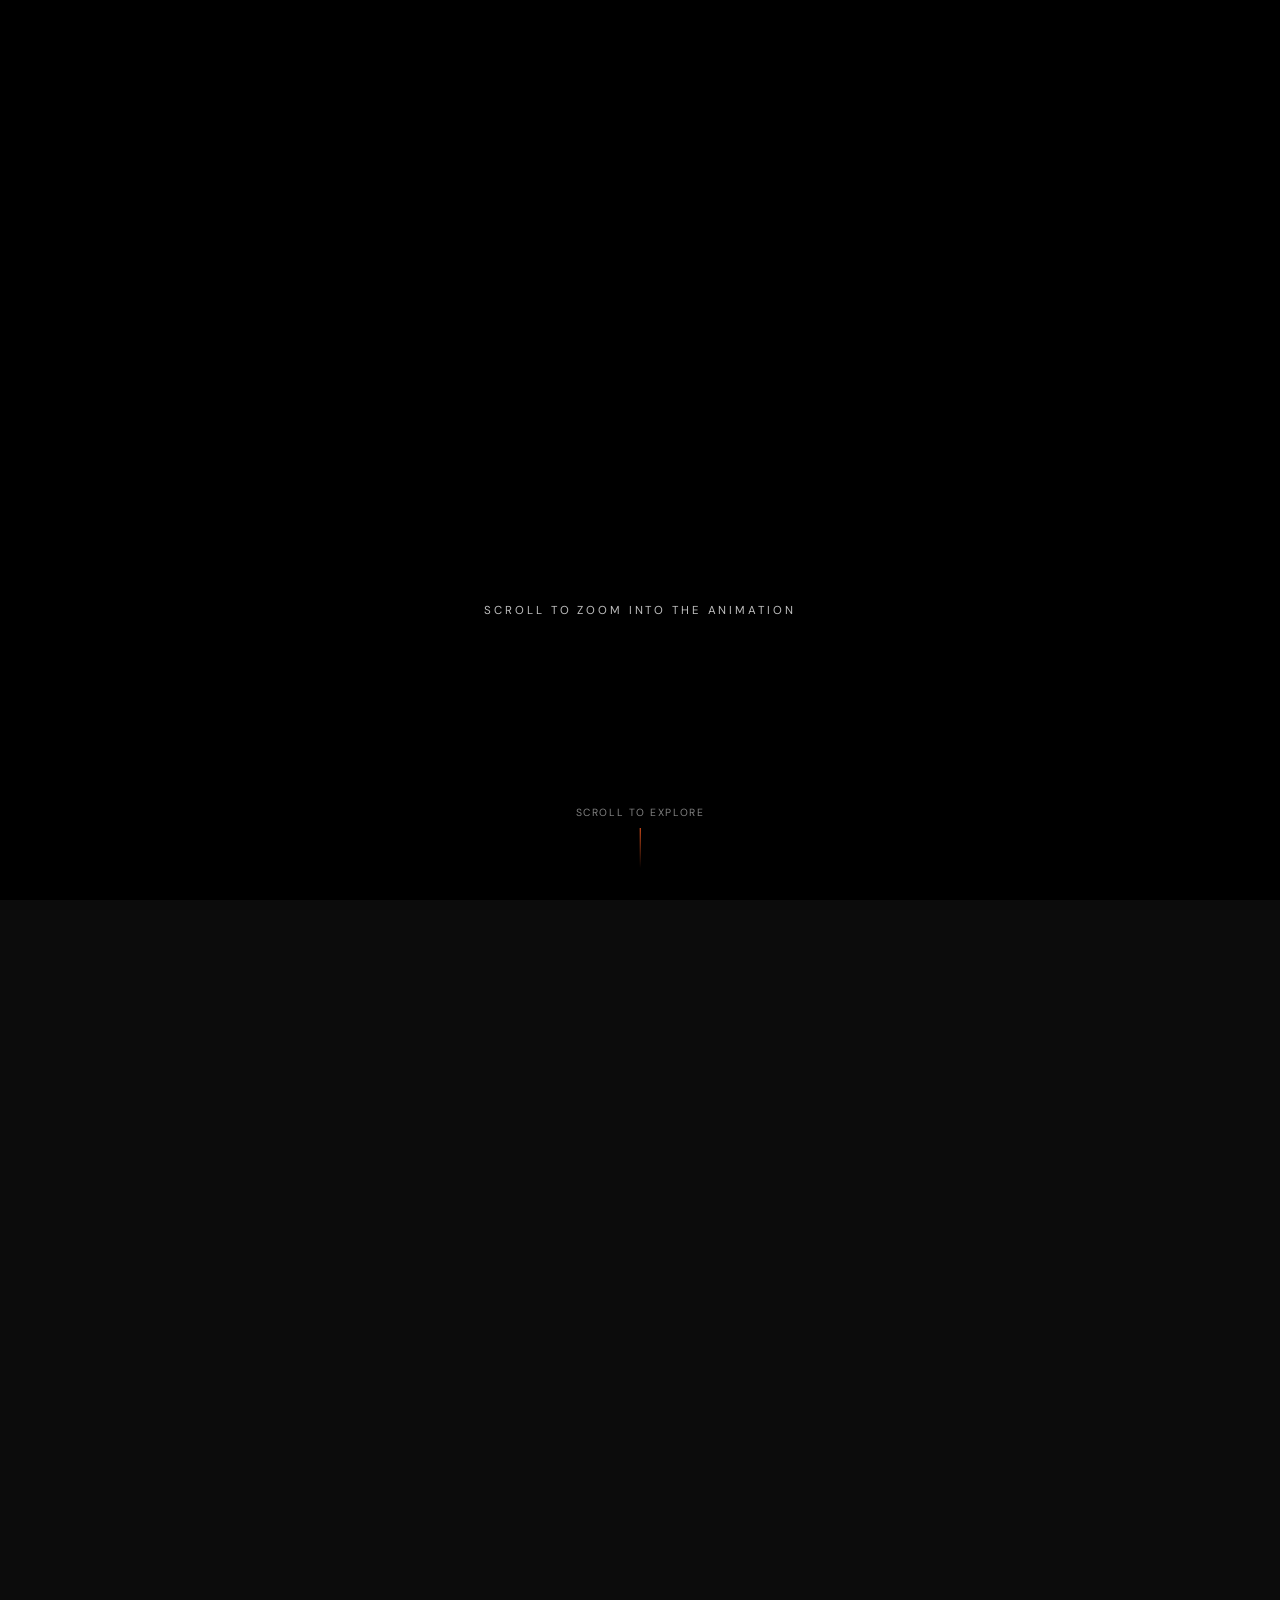
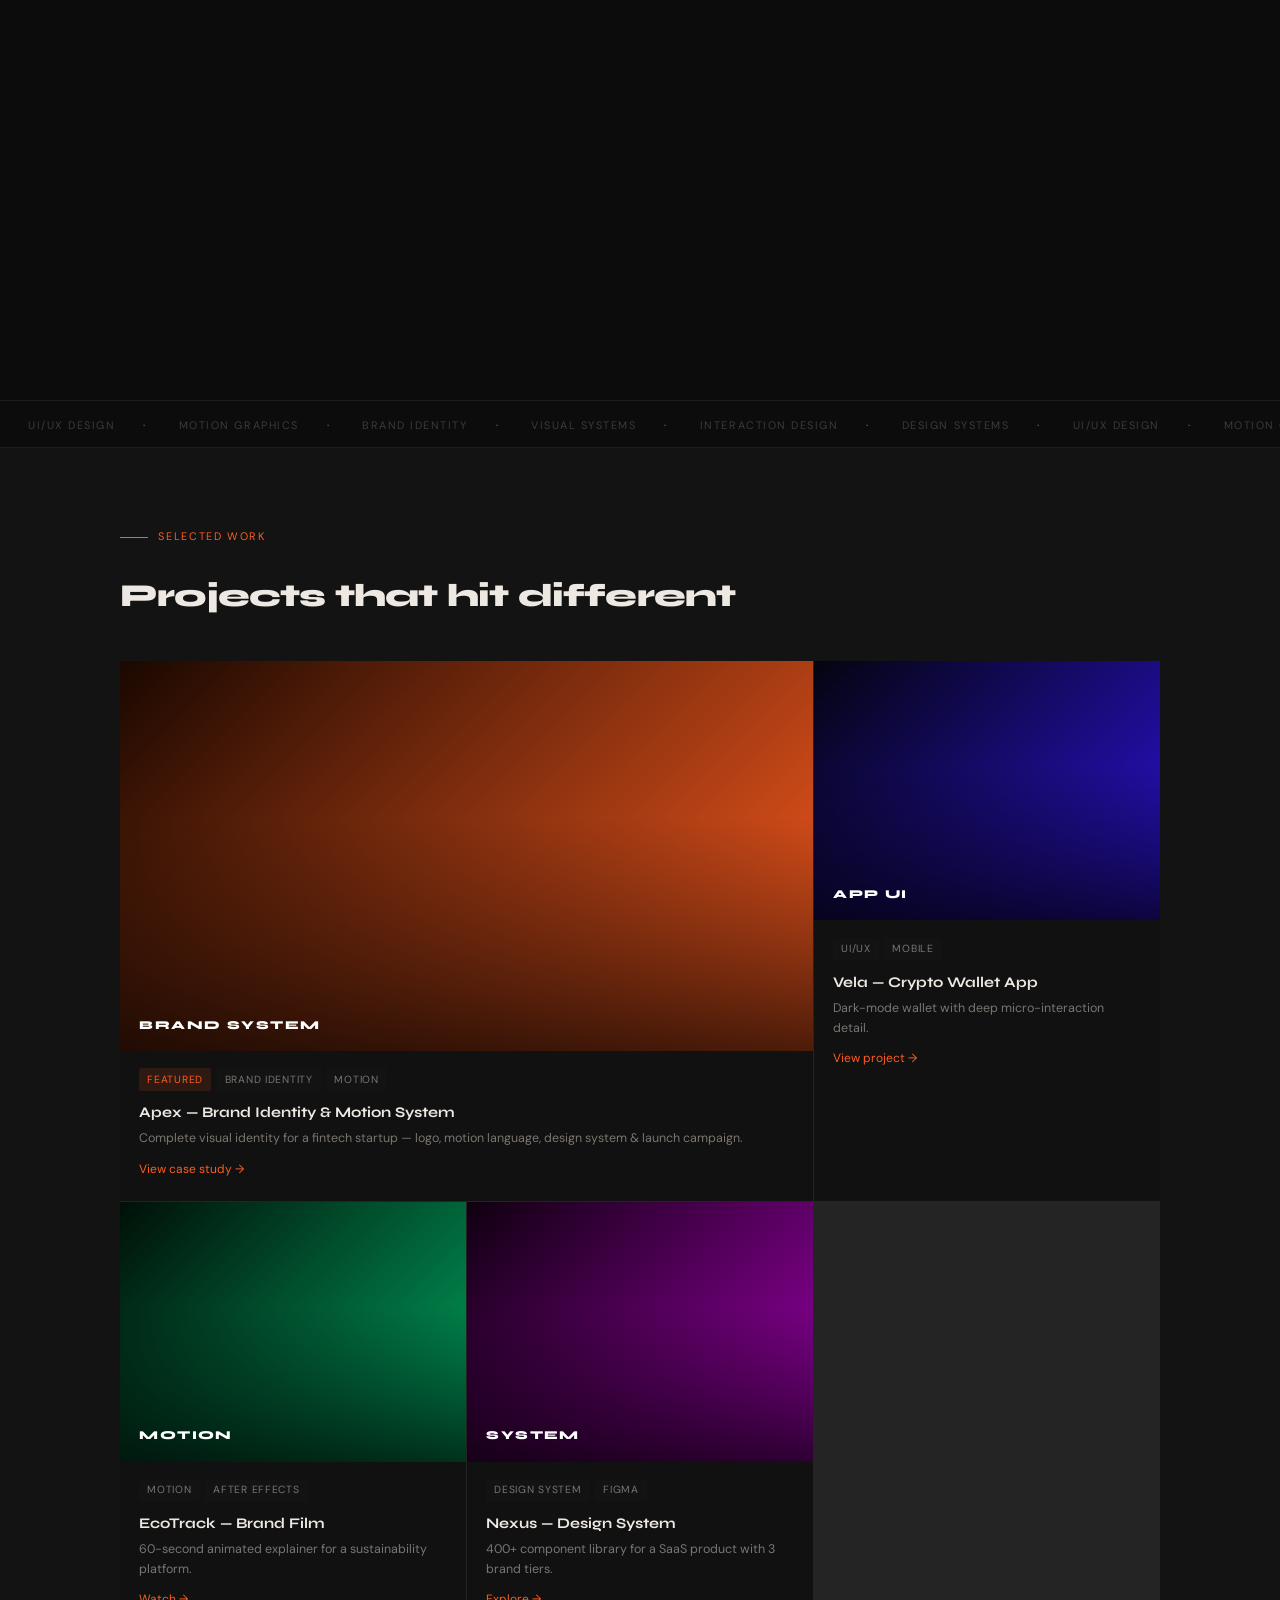
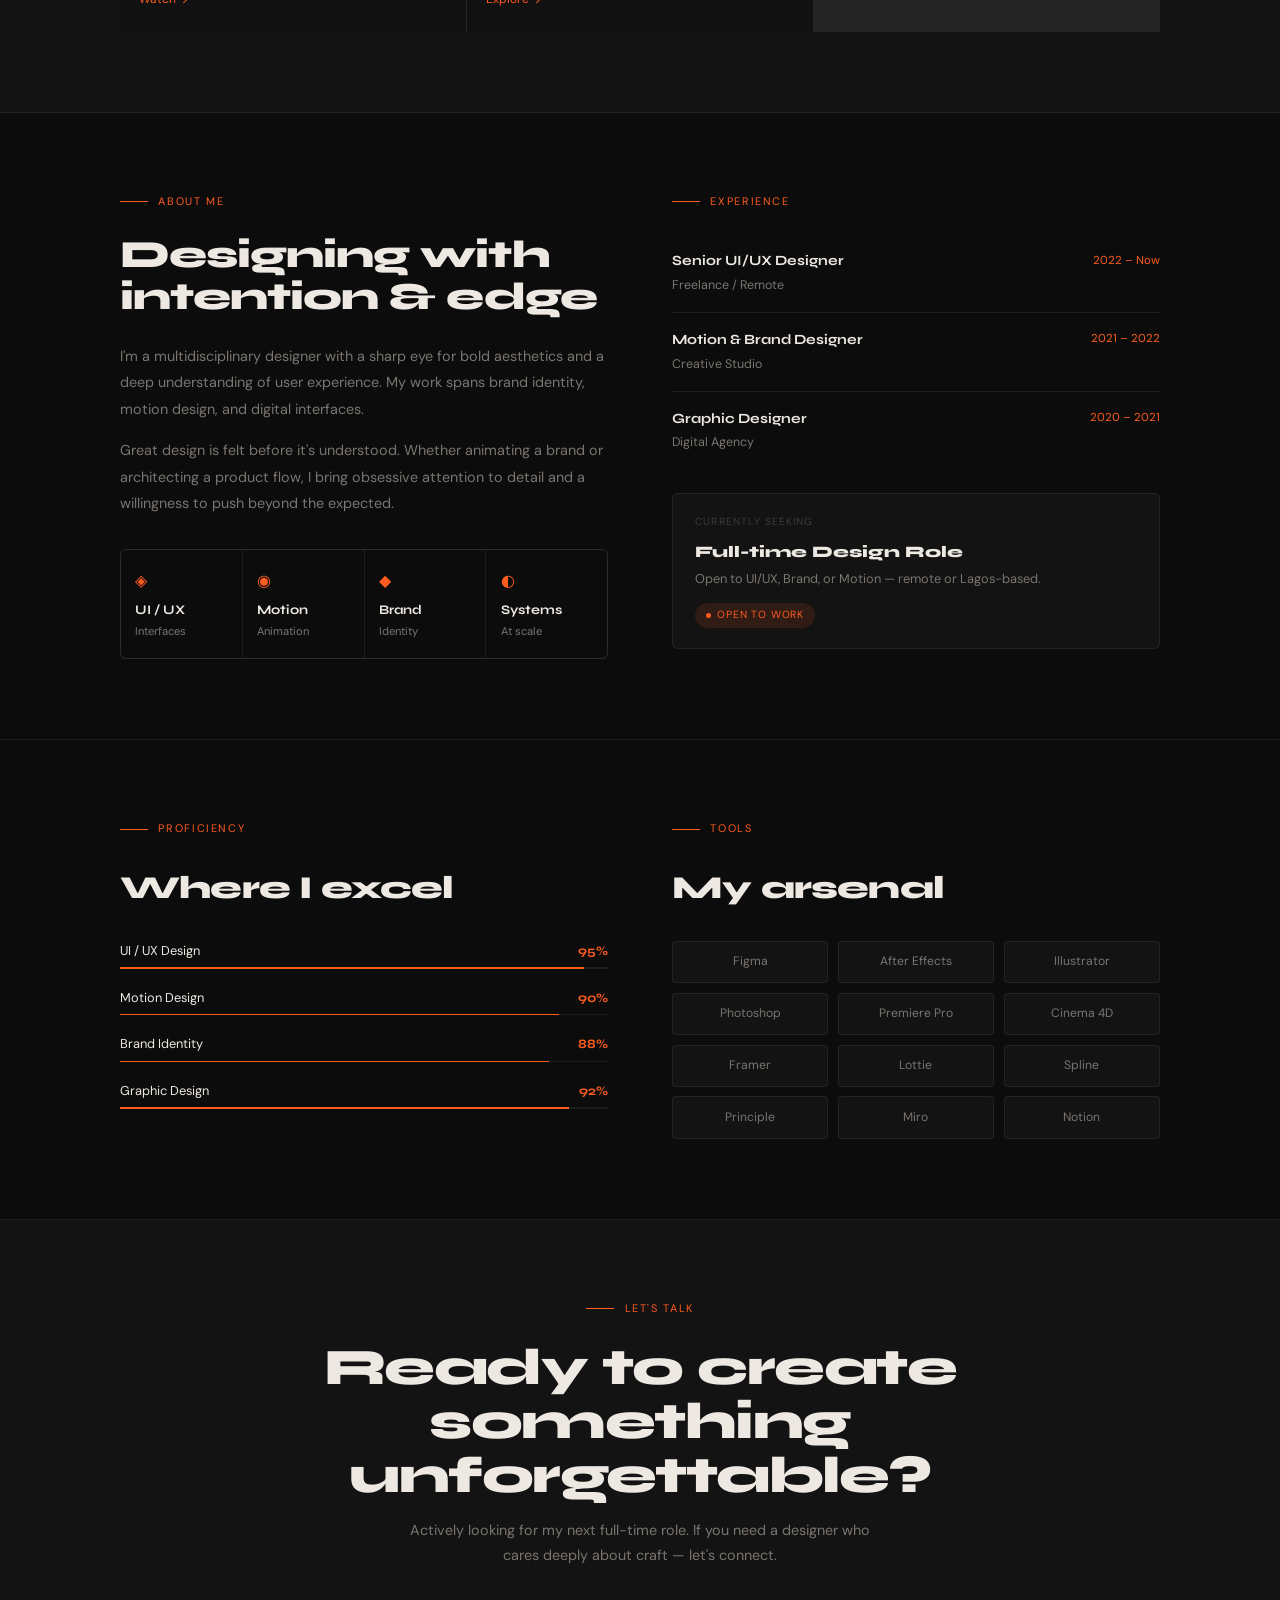
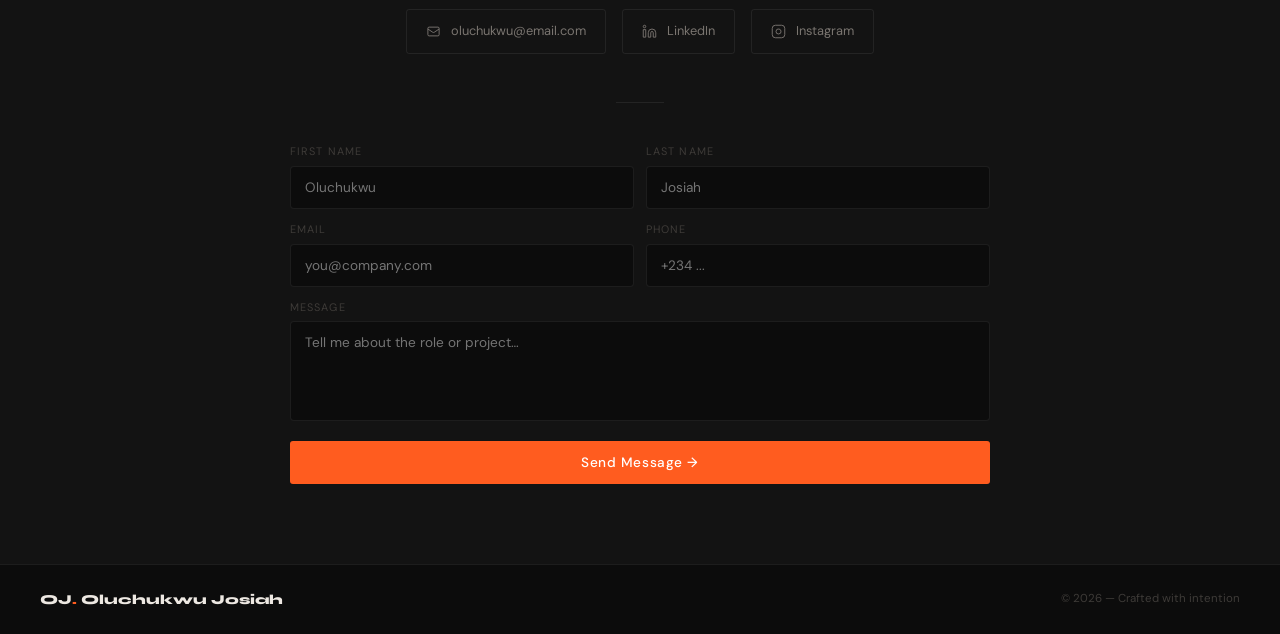
==== public/index.html @ b3bed6c6 "Add files via upload" ====
<!DOCTYPE html>
<html lang="en" data-theme="dark">
<head>
  <meta charset="UTF-8">
  <meta name="viewport" content="width=device-width, initial-scale=1.0">
  <meta name="description" content="Oluchukwu Josiah Chikwendu — Graphics, Motion & UI/UX Designer crafting identities and bold digital experiences.">
  <title>Oluchukwu Josiah — Designer</title>
  <link rel="preconnect" href="https://fonts.googleapis.com">
  <link rel="preconnect" href="https://fonts.gstatic.com" crossorigin>
  <link href="https://fonts.googleapis.com/css2?family=Syne:wght@400;600;700;800&family=DM+Sans:ital,wght@0,300;0,400;0,500;1,400&display=swap" rel="stylesheet">
  <link rel="stylesheet" href="styles.css">
</head>
<body>

  <!-- ══════════════════════════════════════════
       ANIMATION SECTION (400vh scroll container)
       All hero UI is hidden inside here and
       revealed at 98% scroll progress.
  ══════════════════════════════════════════ -->
  <div id="anim-container">

    <!-- Preloader -->
    <div id="preloader">
      <div class="pre-ring">
        <svg viewBox="0 0 120 120">
          <circle cx="60" cy="60" r="50" fill="none" stroke="#fff" stroke-width="2" opacity="0.1"/>
          <circle id="pre-arc" cx="60" cy="60" r="50" fill="none" stroke="#FF5C1F" stroke-width="2"
            stroke-dasharray="0 314.159" stroke-linecap="round"/>
        </svg>
        <span id="pre-pct">0%</span>
      </div>
    </div>

    <!-- Sticky viewport — everything lives here -->
    <div id="anim-sticky">

      <!-- Canvas (animation frames) -->
      <canvas id="hero-canvas"></canvas>

      <!-- Pen PNG — centered, fades in at 98% -->
      <div id="hero-pen" class="hero-overlay-el">
        <img src="assets/images/Pen/pen-scroll-hook.png" alt="Pen">
      </div>

      <!-- Circle mask overlay (fades out at 22% scroll) -->
      <div id="circle-mask">
        <div id="circle-hole"></div>
        <p id="circle-label">Scroll to zoom into the animation</p>
      </div>

      <!-- NAV (hidden until 98%) -->
      <nav id="nav" class="hero-overlay-el">
        <div class="logo" onclick="scrollTo({top:0,behavior:'smooth'})">
          <img src="assets/svg/logo/h_logo_lightmode.svg" class="logo-light" alt="OJ Logo Light">
          <img src="assets/svg/logo/h_logo_darkmode.svg" class="logo-dark" alt="OJ Logo Dark">
        </div>
        <div class="nav-r">
          <a href="#work">Work</a>
          <a href="#about">About</a>
          <a href="#skills">Skills</a>
          <a href="#contact">Contact</a>
          <button class="theme-toggle" id="themeBtn" onclick="toggleTheme()">
            <span class="ico" id="themeIco">☀</span>
            <span id="themeTxt">Light</span>
          </button>
        </div>
      </nav>

      <!-- LEFT: Badge + Heading + Desc + CTA (hidden until 98%) -->
      <div id="hero-left" class="hero-overlay-el">
        <div class="hero-avail">
          <span class="avail-dot"></span>
          Available for full-time roles
        </div>
        <h1 class="hero-h">
          Crafting Digital<br>Experiences
          <em>That Move People</em>
        </h1>
        <p class="hero-desc">
          Turning bold ideas into unforgettable brands through<br>
          Graphic Design, UI/UX and Motion.
        </p>
        <div class="hero-cta">
          <button class="btn-acc" onclick="document.getElementById('work').scrollIntoView({behavior:'smooth'})">View Work</button>
          <button class="btn-ghost" onclick="document.getElementById('contact').scrollIntoView({behavior:'smooth'})">Contact Me</button>
        </div>
      </div>

      <!-- RIGHT: Stats vertical (hidden until 98%) -->
      <div id="hero-right" class="hero-overlay-el">
        <div class="hstat">
          <div class="n">4<span>+</span></div>
          <div class="l">Years Exp.</div>
        </div>
        <div class="hstat">
          <div class="n">30<span>+</span></div>
          <div class="l">Projects</div>
        </div>
        <div class="hstat">
          <div class="n">3</div>
          <div class="l">Disciplines</div>
        </div>
      </div>

      <!-- SOCIAL PROOFS (hidden until 98%) -->
      <!-- Card 1: Left -->
      <div id="proof-1" class="proof-card hero-overlay-el">
        <div class="proof-avatar" style="background:#FF5733"></div>
        <div class="proof-body">
          <div class="proof-name">Sarah Chen</div>
          <div class="proof-title">Creative Director, Nike</div>
          <p class="proof-quote">"Josiah delivered exceptional motion design and branding work that exceeded our expectations."</p>
        </div>
      </div>

      <!-- Card 2: Right -->
      <div id="proof-2" class="proof-card hero-overlay-el">
        <div class="proof-avatar" style="background:#33D4FF"></div>
        <div class="proof-body">
          <div class="proof-name">Michael Okoro</div>
          <div class="proof-title">Founder, Vertex Studio</div>
          <p class="proof-quote">"Working with him transformed our product UI/UX. The attention to detail and creativity is unmatched."</p>
        </div>
      </div>

      <!-- Card 3: Left -->
      <div id="proof-3" class="proof-card hero-overlay-el">
        <div class="proof-avatar" style="background:#8E44AD"></div>
        <div class="proof-body">
          <div class="proof-name">Aisha Rahman</div>
          <div class="proof-title">Head of Design, Lumora</div>
          <p class="proof-quote">"His ability to combine graphic design, UI/UX, and cinematic motion is rare. Pure excellence."</p>
        </div>
      </div>

      <!-- TEXT BEATS (fade in/out during animation) -->
      <div id="beat-a" class="beat">
        <h2>Visual Identity</h2>
        <p>Crafting marks that mean something.</p>
      </div>
      <div id="beat-b" class="beat beat-left">
        <h3>UI / UX Design</h3>
        <p>Interfaces that feel inevitable.</p>
      </div>
      <div id="beat-c" class="beat beat-right">
        <h3>Cinematic Motion</h3>
        <p>Every frame tells a story.</p>
      </div>

      <!-- SCROLL HINT -->
      <div id="scroll-hint">
        <span>Scroll to Explore</span>
        <div class="scroll-line"></div>
      </div>

    </div><!-- /anim-sticky -->
  </div><!-- /anim-container -->

  <!-- ══════════════════════════════════════════
       TICKER (below animation)
  ══════════════════════════════════════════ -->
  <div class="ticker">
    <div class="tick-inner">
      <span>UI/UX Design</span><span class="dot">·</span>
      <span>Motion Graphics</span><span class="dot">·</span>
      <span>Brand Identity</span><span class="dot">·</span>
      <span>Visual Systems</span><span class="dot">·</span>
      <span>Interaction Design</span><span class="dot">·</span>
      <span>Design Systems</span><span class="dot">·</span>
      <span>UI/UX Design</span><span class="dot">·</span>
      <span>Motion Graphics</span><span class="dot">·</span>
      <span>Brand Identity</span><span class="dot">·</span>
      <span>Visual Systems</span><span class="dot">·</span>
      <span>Interaction Design</span><span class="dot">·</span>
      <span>Design Systems</span><span class="dot">·</span>
    </div>
  </div>

  <!-- ══════════════════════════════════════════
       WORK
  ══════════════════════════════════════════ -->
  <section id="work">
    <div class="mx">
      <div class="work-hdr">
        <div>
          <div class="label reveal">Selected Work</div>
          <h2 class="reveal d1">Projects that hit different</h2>
        </div>
      </div>
      <div class="pgrid reveal d2">
        <div class="pcard big">
          <div class="pthumb"><div class="thumb-bg g1"></div><div class="thumb-overlay"></div><div class="thumb-lbl">Brand System</div></div>
          <div class="pbody">
            <div class="ptags"><span class="ptag a">Featured</span><span class="ptag">Brand Identity</span><span class="ptag">Motion</span></div>
            <div class="ptitle">Apex — Brand Identity &amp; Motion System</div>
            <div class="pdesc">Complete visual identity for a fintech startup — logo, motion language, design system &amp; launch campaign.</div>
            <div class="parr">View case study →</div>
          </div>
        </div>
        <div class="pcard">
          <div class="pthumb"><div class="thumb-bg g2"></div><div class="thumb-overlay"></div><div class="thumb-lbl">App UI</div></div>
          <div class="pbody">
            <div class="ptags"><span class="ptag">UI/UX</span><span class="ptag">Mobile</span></div>
            <div class="ptitle">Vela — Crypto Wallet App</div>
            <div class="pdesc">Dark-mode wallet with deep micro-interaction detail.</div>
            <div class="parr">View project →</div>
          </div>
        </div>
        <div class="pcard">
          <div class="pthumb"><div class="thumb-bg g3"></div><div class="thumb-overlay"></div><div class="thumb-lbl">Motion</div></div>
          <div class="pbody">
            <div class="ptags"><span class="ptag">Motion</span><span class="ptag">After Effects</span></div>
            <div class="ptitle">EcoTrack — Brand Film</div>
            <div class="pdesc">60-second animated explainer for a sustainability platform.</div>
            <div class="parr">Watch →</div>
          </div>
        </div>
        <div class="pcard">
          <div class="pthumb"><div class="thumb-bg g4"></div><div class="thumb-overlay"></div><div class="thumb-lbl">System</div></div>
          <div class="pbody">
            <div class="ptags"><span class="ptag">Design System</span><span class="ptag">Figma</span></div>
            <div class="ptitle">Nexus — Design System</div>
            <div class="pdesc">400+ component library for a SaaS product with 3 brand tiers.</div>
            <div class="parr">Explore →</div>
          </div>
        </div>
      </div>
    </div>
  </section>

  <!-- ══════════════════════════════════════════
       ABOUT
  ══════════════════════════════════════════ -->
  <section id="about">
    <div class="mx">
      <div class="about-grid">
        <div>
          <div class="label reveal">About Me</div>
          <h2 class="about-big reveal d1">Designing with<br>intention &amp; edge</h2>
          <p class="about-p reveal d2">I'm a multidisciplinary designer with a sharp eye for bold aesthetics and a deep understanding of user experience. My work spans brand identity, motion design, and digital interfaces.</p>
          <p class="about-p reveal d3">Great design is felt before it's understood. Whether animating a brand or architecting a product flow, I bring obsessive attention to detail and a willingness to push beyond the expected.</p>
          <div class="discipline-row reveal d4">
            <div class="disc"><div class="disc-ic">◈</div><div class="disc-nm">UI / UX</div><div class="disc-sub">Interfaces</div></div>
            <div class="disc"><div class="disc-ic">◉</div><div class="disc-nm">Motion</div><div class="disc-sub">Animation</div></div>
            <div class="disc"><div class="disc-ic">◆</div><div class="disc-nm">Brand</div><div class="disc-sub">Identity</div></div>
            <div class="disc"><div class="disc-ic">◐</div><div class="disc-nm">Systems</div><div class="disc-sub">At scale</div></div>
          </div>
        </div>
        <div>
          <div class="label reveal">Experience</div>
          <div class="exp-list reveal d1">
            <div class="exp-item"><div><div class="exp-role">Senior UI/UX Designer</div><div class="exp-co">Freelance / Remote</div></div><div class="exp-yr">2022 – Now</div></div>
            <div class="exp-item"><div><div class="exp-role">Motion &amp; Brand Designer</div><div class="exp-co">Creative Studio</div></div><div class="exp-yr">2021 – 2022</div></div>
            <div class="exp-item"><div><div class="exp-role">Graphic Designer</div><div class="exp-co">Digital Agency</div></div><div class="exp-yr">2020 – 2021</div></div>
          </div>
          <div class="open-badge reveal d2">
            <div class="ob-tag">Currently seeking</div>
            <div class="ob-title">Full-time Design Role</div>
            <div class="ob-sub">Open to UI/UX, Brand, or Motion — remote or Lagos-based.</div>
            <div class="ob-pill">Open to work</div>
          </div>
        </div>
      </div>
    </div>
  </section>

  <!-- ══════════════════════════════════════════
       SKILLS
  ══════════════════════════════════════════ -->
  <section id="skills">
    <div class="mx">
      <div class="sk-grid">
        <div>
          <div class="label reveal">Proficiency</div>
          <h2 class="sk-title reveal d1">Where I excel</h2>
          <div id="sbars">
            <div class="sbar reveal d2"><div class="sbar-top"><span>UI / UX Design</span><b>95%</b></div><div class="track"><div class="fill" data-w="95"></div></div></div>
            <div class="sbar reveal d3"><div class="sbar-top"><span>Motion Design</span><b>90%</b></div><div class="track"><div class="fill" data-w="90"></div></div></div>
            <div class="sbar reveal d4"><div class="sbar-top"><span>Brand Identity</span><b>88%</b></div><div class="track"><div class="fill" data-w="88"></div></div></div>
            <div class="sbar reveal d5"><div class="sbar-top"><span>Graphic Design</span><b>92%</b></div><div class="track"><div class="fill" data-w="92"></div></div></div>
          </div>
        </div>
        <div>
          <div class="label reveal">Tools</div>
          <h2 class="sk-title reveal d1">My arsenal</h2>
          <div class="tools reveal d2">
            <div class="tool">Figma</div><div class="tool">After Effects</div><div class="tool">Illustrator</div>
            <div class="tool">Photoshop</div><div class="tool">Premiere Pro</div><div class="tool">Cinema 4D</div>
            <div class="tool">Framer</div><div class="tool">Lottie</div><div class="tool">Spline</div>
            <div class="tool">Principle</div><div class="tool">Miro</div><div class="tool">Notion</div>
          </div>
        </div>
      </div>
    </div>
  </section>

  <!-- ══════════════════════════════════════════
       CONTACT
  ══════════════════════════════════════════ -->
  <section id="contact">
    <div class="ct-wrap">
      <div class="label reveal" style="justify-content:center">Let's Talk</div>
      <h2 class="ct-big reveal d1">Ready to create something<br>unforgettable?</h2>
      <p class="ct-sub reveal d2">Actively looking for my next full-time role. If you need a designer who cares deeply about craft — let's connect.</p>
      <div class="ct-links reveal d3">
        <a class="clink" href="mailto:oluchukwu@email.com">
          <svg viewBox="0 0 24 24" fill="none" stroke="currentColor" stroke-width="1.5"><path d="M3 8l7.89 5.26a2 2 0 002.22 0L21 8M5 19h14a2 2 0 002-2V7a2 2 0 00-2-2H5a2 2 0 00-2 2v10a2 2 0 002 2z"/></svg>
          oluchukwu@email.com
        </a>
        <a class="clink" href="https://linkedin.com/in/" target="_blank" rel="noopener">
          <svg viewBox="0 0 24 24" fill="none" stroke="currentColor" stroke-width="1.5"><path d="M16 8a6 6 0 016 6v7h-4v-7a2 2 0 00-2-2 2 2 0 00-2 2v7h-4v-7a6 6 0 016-6zM2 9h4v12H2z"/><circle cx="4" cy="4" r="2"/></svg>
          LinkedIn
        </a>
        <a class="clink" href="https://instagram.com/" target="_blank" rel="noopener">
          <svg viewBox="0 0 24 24" fill="none" stroke="currentColor" stroke-width="1.5"><rect x="2" y="2" width="20" height="20" rx="5"/><path d="M16 11.37A4 4 0 1112.63 8 4 4 0 0116 11.37z"/><line x1="17.5" y1="6.5" x2="17.51" y2="6.5"/></svg>
          Instagram
        </a>
      </div>
      <div class="divider reveal"></div>
      <form class="cform reveal d2" onsubmit="return false">
        <div class="ff"><label>First name</label><input type="text" placeholder="Oluchukwu"></div>
        <div class="ff"><label>Last name</label><input type="text" placeholder="Josiah"></div>
        <div class="ff"><label>Email</label><input type="email" placeholder="you@company.com"></div>
        <div class="ff"><label>Phone</label><input type="tel" placeholder="+234 ..."></div>
        <div class="ff full"><label>Message</label><textarea placeholder="Tell me about the role or project…"></textarea></div>
        <button class="sbtn" type="submit">Send Message →</button>
      </form>
    </div>
  </section>

  <!-- ══════════════════════════════════════════
       FOOTER
  ══════════════════════════════════════════ -->
  <footer>
    <div class="fname">OJ<span>.</span> Oluchukwu Josiah</div>
    <div class="fcopy">© 2026 — Crafted with intention</div>
  </footer>

  <!-- ══════════════════════════════════════════
       SCRIPTS
  ══════════════════════════════════════════ -->
  <script>
  (function () {

    // ── CONFIG ──────────────────────────────────────────────
    var FRAME_COUNT = 192;
    var FRAME_DIR   = 'assets/images/hero-frames-webp/';
    var FRAME_DELAY = '0.042s';

    function getFramePath(i) {
      var p = i.toString().padStart(3, '0');
      return FRAME_DIR + 'frame_' + p + '_delay-' + FRAME_DELAY + '.webp';
    }

    // ── ELEMENTS ────────────────────────────────────────────
    var container   = document.getElementById('anim-container');
    var canvas      = document.getElementById('hero-canvas');
    var ctx         = canvas.getContext('2d');
    var preloader   = document.getElementById('preloader');
    var preArc      = document.getElementById('pre-arc');
    var prePct      = document.getElementById('pre-pct');
    var circleMask  = document.getElementById('circle-mask');
    var scrollHint  = document.getElementById('scroll-hint');
    var beatA       = document.getElementById('beat-a');
    var beatB       = document.getElementById('beat-b');
    var beatC       = document.getElementById('beat-c');
    var overlayEls  = document.querySelectorAll('.hero-overlay-el');

    // ── STATE ───────────────────────────────────────────────
    var images      = new Array(FRAME_COUNT).fill(null);
    var loaded      = 0;
    var isReady     = false;
    var revealed    = false;

    // ── CANVAS SETUP ────────────────────────────────────────
    function resizeCanvas() {
      canvas.width  = window.innerWidth;
      canvas.height = window.innerHeight;
    }
    resizeCanvas();
    window.addEventListener('resize', function () {
      resizeCanvas();
      drawFrame(currentFrame());
    });

    // ── DRAW ────────────────────────────────────────────────
    function drawFrame(idx) {
      var img = images[idx];
      if (!img || !img.complete || img.naturalWidth === 0) return;
      var W = canvas.width, H = canvas.height;
      var scale = Math.max(W / img.naturalWidth, H / img.naturalHeight);
      var x = (W - img.naturalWidth  * scale) / 2;
      var y = (H - img.naturalHeight * scale) / 2;
      ctx.clearRect(0, 0, W, H);
      ctx.drawImage(img, x, y, img.naturalWidth * scale, img.naturalHeight * scale);
    }

    function currentFrame() {
      var prog = scrollProgress();
      // Animation starts at 22% scroll, ends at 100%
      if (prog < 0.22) return 0;
      return Math.min(FRAME_COUNT - 1,
        Math.floor(((prog - 0.22) / 0.78) * FRAME_COUNT));
    }

    // ── SCROLL PROGRESS (0–1 within anim-container) ─────────
    function scrollProgress() {
      var rect   = container.getBoundingClientRect();
      var total  = container.offsetHeight - window.innerHeight;
      var scrolled = -rect.top;
      return Math.max(0, Math.min(1, scrolled / total));
    }

    // ── PRELOAD ─────────────────────────────────────────────
    function preload() {
      var CONCURRENCY = 6;
      var queue = [];
      for (var i = 0; i < FRAME_COUNT; i++) queue.push(i);

      function loadNext() {
        if (queue.length === 0) return;
        var idx = queue.shift();
        var img = new Image();
        img.onload = img.onerror = function () {
          images[idx] = img;
          loaded++;
          // Update preloader arc
          var pct = Math.floor((loaded / FRAME_COUNT) * 100);
          var dash = (pct / 100) * 314.159;
          preArc.setAttribute('stroke-dasharray', dash + ' 314.159');
          prePct.textContent = pct + '%';

          if (loaded === FRAME_COUNT) {
            onAllLoaded();
          } else {
            loadNext();
          }
        };
        img.src = getFramePath(idx);
      }

      for (var c = 0; c < CONCURRENCY; c++) loadNext();
    }

    function onAllLoaded() {
      isReady = true;
      // Hide preloader
      preloader.style.transition = 'opacity 0.5s';
      preloader.style.opacity = '0';
      setTimeout(function () { preloader.style.display = 'none'; }, 500);
      // Draw frame 0
      drawFrame(0);
      // Show circle mask
      circleMask.style.opacity = '1';
      // Start scroll listener
      window.addEventListener('scroll', onScroll, { passive: true });
      onScroll();
    }

    // ── SCROLL HANDLER ──────────────────────────────────────
    function onScroll() {
      if (!isReady) return;
      var prog = scrollProgress();

      // Draw current frame
      drawFrame(currentFrame());

      // Circle expands from 130px → 150% between 0–22% scroll
      var radius = prog < 0.22
        ? (130 + ((prog / 0.22) * (window.innerWidth * 1.5 - 130))) + 'px'
        : '150%';
      canvas.style.clipPath = 'circle(' + radius + ' at 50% 50%)';

      // Fade label with circle
      var labelOp = Math.max(0, 1 - (prog / 0.22));
      document.getElementById('circle-label').style.opacity = labelOp;

      // Scroll hint: visible 0–10%
      scrollHint.style.opacity = Math.max(0, 1 - prog / 0.1);

      // Beat A: 10–30%
      beatA.style.opacity = prog < 0.05 ? prog / 0.1
        : prog < 0.15 ? (prog - 0.1) / 0.05
        : prog < 0.25 ? 1
        : prog < 0.3  ? 1 - (prog - 0.25) / 0.05 : 0;
      beatA.style.transform = 'translateY(' + (prog < 0.15 ? (1 - (prog - 0.1) / 0.05) * 20 : prog > 0.25 ? ((prog - 0.25) / 0.05) * 20 : 0) + 'px)';

      // Beat B: 35–55%
      beatB.style.opacity = prog < 0.35 ? 0
        : prog < 0.4  ? (prog - 0.35) / 0.05
        : prog < 0.5  ? 1
        : prog < 0.55 ? 1 - (prog - 0.5) / 0.05 : 0;

      // Beat C: 60–80%
      beatC.style.opacity = prog < 0.6  ? 0
        : prog < 0.65 ? (prog - 0.6) / 0.05
        : prog < 0.75 ? 1
        : prog < 0.8  ? 1 - (prog - 0.75) / 0.05 : 0;

      // At 98%: reveal all overlay elements
      if (prog >= 0.98 && !revealed) {
        revealed = true;
        overlayEls.forEach(function (el) {
          el.classList.add('visible');
        });
      } else if (prog < 0.97 && revealed) {
        revealed = false;
        overlayEls.forEach(function (el) {
          el.classList.remove('visible');
        });
      }
    }

    // ── THEME ───────────────────────────────────────────────
    window.toggleTheme = function () {
      var html   = document.documentElement;
      var isDark = html.getAttribute('data-theme') === 'dark';
      html.setAttribute('data-theme', isDark ? 'light' : 'dark');
      document.getElementById('themeIco').textContent = isDark ? '☾' : '☀';
      document.getElementById('themeTxt').textContent = isDark ? 'Dark' : 'Light';
    };

    // ── SCROLL REVEAL (below animation) ─────────────────────
    var revealEls = document.querySelectorAll('.reveal, .reveal-left, .reveal-right');
    var ro = new IntersectionObserver(function (entries) {
      entries.forEach(function (e) {
        if (e.isIntersecting) e.target.classList.add('in');
      });
    }, { threshold: 0.15 });
    revealEls.forEach(function (el) { ro.observe(el); });

    // Skill bars
    var bo = new IntersectionObserver(function (entries) {
      entries.forEach(function (e) {
        if (e.isIntersecting) {
          e.target.querySelectorAll('.fill').forEach(function (f) {
            f.style.width = f.dataset.w + '%';
          });
          bo.disconnect();
        }
      });
    }, { threshold: 0.3 });
    var sb = document.getElementById('sbars');
    if (sb) bo.observe(sb);

    // Smooth nav links
    document.querySelectorAll('nav a').forEach(function (a) {
      a.addEventListener('click', function (e) {
        var t = document.querySelector(a.getAttribute('href'));
        if (t) { e.preventDefault(); t.scrollIntoView({ behavior: 'smooth' }); }
      });
    });

    // ── START ───────────────────────────────────────────────
    preload();

  })();
  </script>

</body>
</html>
---- public/styles.css ----
/* ============================================
   OJ Portfolio — styles.css
   Oluchukwu Josiah Chikwendu
   ============================================ */

/* ── RESET ───────────────────────────────── */
*, *::before, *::after { margin:0; padding:0; box-sizing:border-box; }
html { scroll-behavior: smooth; }

/* ── THEME TOKENS ────────────────────────── */
[data-theme="dark"] {
  --bg:     #0c0c0c;
  --bg2:    #131313;
  --fg:     #ede8e2;
  --fg2:    #7a7570;
  --fg3:    #3e3b38;
  --acc:    #FF5C1F;
  --bdr:    rgba(255,255,255,.07);
  --card:   #111;
  --nav-bg: rgba(12,12,12,.92);
}
[data-theme="light"] {
  --bg:     #f2ede7;
  --bg2:    #eae5de;
  --fg:     #0c0c0c;
  --fg2:    #6a6560;
  --fg3:    #c5c0b8;
  --acc:    #FF5C1F;
  --bdr:    rgba(0,0,0,.08);
  --card:   #fff;
  --nav-bg: rgba(242,237,231,.92);
}

/* ── BASE ────────────────────────────────── */
body {
  font-family: 'DM Sans', sans-serif;
  background: var(--bg);
  color: var(--fg);
  overflow-x: hidden;
  transition: background .4s, color .4s;
  font-size: 16px;
  line-height: 1.6;
}

/* ══════════════════════════════════════════
   ANIMATION CONTAINER
══════════════════════════════════════════ */
#anim-container {
  position: relative;
  width: 100%;
  height: 400vh; /* 400vh scroll distance */
}

/* Sticky viewport */
#anim-sticky {
  position: sticky;
  top: 0;
  width: 100%;
  height: 100vh;
  overflow: hidden;
  background: #000;
}

/* Canvas is clipped to a circle, expands on scroll */
#hero-canvas {
  position: absolute;
  inset: 0;
  width: 100%;
  height: 100%;
  display: block;
  clip-path: circle(130px at 50% 50%);
  transition: clip-path 0s;
  will-change: clip-path;
}

/* ── PRELOADER ───────────────────────────── */
#preloader {
  position: fixed;
  inset: 0;
  z-index: 1000;
  background: #000;
  display: flex;
  align-items: center;
  justify-content: center;
}
.pre-ring {
  position: relative;
  width: 128px;
  height: 128px;
}
.pre-ring svg {
  width: 100%;
  height: 100%;
  transform: rotate(-90deg);
}
#pre-arc {
  transition: stroke-dasharray .3s ease-out;
}
.pre-ring span {
  position: absolute;
  inset: 0;
  display: flex;
  align-items: center;
  justify-content: center;
  font-family: 'Syne', sans-serif;
  font-weight: 800;
  font-size: 1.4rem;
  color: #fff;
}

/* ── CIRCLE MASK ─────────────────────────── */
#circle-mask {
  display: none;
  position: absolute;
  inset: 0;
  z-index: 20;
  display: flex;
  align-items: center;
  justify-content: center;
  opacity: 0;
  pointer-events: none;
  transition: opacity .3s;
}
/* The dark vignette with a circular hole */
#circle-hole {
  display: none;
  position: absolute;
  inset: 0;
  /* Box-shadow trick: transparent center, dark surround */
  box-shadow: 0 0 0 9999px rgba(0,0,0,.52);
  border-radius: 50%;
  width: 260px;
  height: 260px;
  left: 50%;
  top: 50%;
  transform: translate(-50%, -50%);
  border: 1px solid rgba(255,255,255,.2);
}
#circle-label {
  position: absolute;
  bottom: calc(50% - 170px);
  left: 50%;
  transform: translateX(-50%);
  font-size: .72rem;
  text-transform: uppercase;
  letter-spacing: .25em;
  color: rgba(255,255,255,.75);
  white-space: nowrap;
}

/* ── SCROLL HINT ─────────────────────────── */
#scroll-hint {
  position: absolute;
  bottom: 2rem;
  left: 50%;
  transform: translateX(-50%);
  z-index: 25;
  display: flex;
  flex-direction: column;
  align-items: center;
  gap: .4rem;
  transition: opacity .3s;
}
#scroll-hint span {
  font-size: .65rem;
  text-transform: uppercase;
  letter-spacing: .15em;
  color: rgba(255,255,255,.5);
}
.scroll-line {
  width: 1px;
  height: 40px;
  background: linear-gradient(to bottom, #FF5C1F, transparent);
  animation: scrolldown 1.5s ease-in-out infinite;
}
@keyframes scrolldown {
  0%  { transform:scaleY(0); transform-origin:top; }
  50% { transform:scaleY(1); transform-origin:top; }
  51% { transform-origin:bottom; }
  100%{ transform:scaleY(0); transform-origin:bottom; }
}

/* ── TEXT BEATS ──────────────────────────── */
.beat {
  position: absolute;
  inset: 0;
  z-index: 15;
  display: flex;
  flex-direction: column;
  align-items: center;
  justify-content: center;
  pointer-events: none;
  opacity: 0;
  transition: opacity .15s, transform .15s;
}
.beat h2 {
  font-family: 'Syne', sans-serif;
  font-weight: 800;
  font-size: clamp(3rem, 8vw, 6rem);
  color: #fff;
  text-align: center;
  margin-bottom: .5rem;
}
.beat h3 {
  font-family: 'Syne', sans-serif;
  font-weight: 800;
  font-size: clamp(2rem, 5vw, 4rem);
  color: #fff;
  margin-bottom: .5rem;
}
.beat p {
  font-size: 1rem;
  color: rgba(255,255,255,.6);
}
.beat-left  { align-items: flex-start; padding-left: 6vw; }
.beat-right { align-items: flex-end;   padding-right: 6vw; text-align: right; }

/* ══════════════════════════════════════════
   HERO OVERLAY ELEMENTS
   All hidden (opacity 0) until 98% scroll.
   .visible class pops them in.
══════════════════════════════════════════ */
.hero-overlay-el {
  position: absolute;
  z-index: 30;
  opacity: 0;
  pointer-events: none;
  transition: opacity .5s cubic-bezier(.4,0,.2,1),
              transform .5s cubic-bezier(.4,0,.2,1);
}
.hero-overlay-el.visible {
  opacity: 1;
  pointer-events: auto;
}

/* ── NAV ─────────────────────────────────── */
#nav {
  top: 0; left: 0; right: 0;
  display: flex;
  justify-content: space-between;
  align-items: center;
  padding: 1.1rem 2.5rem;
  background: var(--nav-bg);
  border-bottom: 1px solid var(--bdr);
  backdrop-filter: blur(16px);
  -webkit-backdrop-filter: blur(16px);
  transform: translateY(-8px);
}
#nav.visible { transform: translateY(0); }

.logo-light { display: block; height: 40px; }
.logo-dark  { display: none;  height: 40px; }
[data-theme="dark"] .logo-light { display: none; }
[data-theme="dark"] .logo-dark  { display: block; }

.nav-r { display:flex; align-items:center; gap:1.5rem; }
.nav-r a {
  font-size: .75rem;
  text-transform: uppercase;
  letter-spacing: .1em;
  color: var(--fg2);
  text-decoration: none;
  transition: color .2s;
}
.nav-r a:hover { color: var(--fg); }
.theme-toggle {
  display: flex; align-items: center; gap: .5rem;
  background: none; border: 1px solid var(--bdr);
  color: var(--fg2); padding: .35rem .85rem;
  border-radius: 2rem; cursor: pointer;
  font-size: .72rem; letter-spacing: .08em;
  text-transform: uppercase;
  font-family: 'DM Sans', sans-serif;
  transition: all .25s;
}
.theme-toggle:hover { border-color: var(--acc); color: var(--acc); }
.theme-toggle .ico  { font-size: .85rem; line-height: 1; }

/* ── HERO LEFT ───────────────────────────── */
#hero-left {
  left: 3rem;
  top: 50%;
  transform: translateY(calc(-50% + 12px));
  max-width: 380px;
}
#hero-left.visible { transform: translateY(-50%); }

.hero-avail {
  display: inline-flex; align-items: center; gap: .6rem;
  font-size: .7rem; text-transform: uppercase; letter-spacing: .12em;
  color: var(--fg2); margin-bottom: 1.5rem;
  padding: .4rem .85rem .4rem .6rem;
  border: 1px solid var(--bdr); border-radius: 2rem;
}
.avail-dot {
  width: 6px; height: 6px; border-radius: 50%;
  background: var(--acc); animation: pulse 2s ease-in-out infinite;
}
@keyframes pulse {
  0%,100%{opacity:1;transform:scale(1)}
  50%{opacity:.5;transform:scale(.8)}
}
h1.hero-h {
  font-family: 'Syne', sans-serif;
  font-weight: 800;
  font-size: clamp(2rem, 4vw, 3.2rem);
  line-height: 1;
  letter-spacing: -.03em;
  margin-bottom: 1rem;
  color: #fff;
}
h1.hero-h em { color: var(--acc); font-style: normal; display: block; }
.hero-desc {
  font-size: .88rem;
  color: rgba(255,255,255,.55);
  line-height: 1.75;
  margin-bottom: 1.75rem;
}
.hero-cta { display: flex; gap: .75rem; }
.btn-acc {
  background: var(--acc); color: #fff; border: none;
  padding: .75rem 1.75rem; border-radius: 3px;
  font-family: 'DM Sans', sans-serif; font-size: .82rem;
  font-weight: 500; cursor: pointer; letter-spacing: .04em;
  transition: all .2s;
}
.btn-acc:hover { background: #e04d14; transform: translateY(-2px); }
.btn-ghost {
  background: none; color: #fff;
  border: 1px solid rgba(255,255,255,.2);
  padding: .75rem 1.75rem; border-radius: 3px;
  font-family: 'DM Sans', sans-serif; font-size: .82rem;
  cursor: pointer; letter-spacing: .04em; transition: all .2s;
}
.btn-ghost:hover { border-color: var(--acc); color: var(--acc); }

/* ── HERO RIGHT (stats) ──────────────────── */
#hero-right {
  right: 3rem;
  top: 50%;
  transform: translateY(calc(-50% + 12px));
  display: flex;
  flex-direction: column;
  gap: 2rem;
  align-items: flex-end;
}
#hero-right.visible { transform: translateY(-50%); }

.hstat { text-align: right; }
.hstat .n {
  font-family: 'Syne', sans-serif;
  font-weight: 800;
  font-size: 2.8rem;
  color: #fff;
  line-height: 1;
}
.hstat .n span { color: var(--acc); }
.hstat .l {
  font-size: .68rem;
  text-transform: uppercase;
  letter-spacing: .1em;
  color: rgba(255,255,255,.4);
  margin-top: .2rem;
}

/* ── PEN IMAGE ───────────────────────────── */
#hero-pen {
  left: 50%;
  top: 50%;
  transform: translate(-50%, calc(-50% + 8px));
  z-index: 10; /* behind overlay els but above canvas */
}
#hero-pen.visible { transform: translate(-50%, -50%); }
#hero-pen img {
  width: auto;
  max-height: 60vh;
  max-width: 50vw;
  object-fit: contain;
  display: block;
}

/* ── SOCIAL PROOF CARDS ──────────────────── */
.proof-card {
  width: 240px;
  background: rgba(255,255,255,.08);
  border: 1px solid rgba(255,255,255,.12);
  border-radius: 12px;
  padding: 1rem;
  backdrop-filter: blur(12px);
  -webkit-backdrop-filter: blur(12px);
  display: flex;
  flex-direction: column;
  gap: .65rem;
  transform: translateY(12px);
}
.proof-card.visible { transform: translateY(0); }

.proof-avatar {
  width: 36px; height: 36px;
  border-radius: 50%;
  flex-shrink: 0;
}
.proof-body { display: flex; flex-direction: column; gap: .3rem; }
.proof-name {
  font-family: 'Syne', sans-serif;
  font-weight: 700;
  font-size: .8rem;
  color: #fff;
}
.proof-title {
  font-size: .68rem;
  color: rgba(255,255,255,.5);
}
.proof-quote {
  font-size: .75rem;
  font-style: italic;
  color: rgba(255,255,255,.7);
  line-height: 1.55;
  margin-top: .3rem;
}

/* Card 1 — left, upper */
#proof-1 {
  left: calc(50% - 380px);
  top: calc(50% - 180px);
}
/* Card 2 — right */
#proof-2 {
  right: 3rem;
  top: 50%;
  transform: translateY(calc(-50% + 12px));
}
#proof-2.visible { transform: translateY(-50%); }
/* Card 3 — left, lower (40px gap below card 1) */
#proof-3 {
  left: calc(50% - 380px);
  top: calc(50% - 180px + 240px + 40px); /* card height ~240px + 40px gap */
}

/* ══════════════════════════════════════════
   TICKER
══════════════════════════════════════════ */
.ticker {
  overflow: hidden;
  border-top: 1px solid var(--bdr);
  border-bottom: 1px solid var(--bdr);
  padding: .65rem 0;
  white-space: nowrap;
  background: var(--bg);
}
.tick-inner { display: inline-block; animation: tick 28s linear infinite; }
.tick-inner span {
  font-size: .68rem; text-transform: uppercase;
  letter-spacing: .14em; color: var(--fg3); margin: 0 1.75rem;
}
.tick-inner .dot { color: var(--acc); margin: 0; }
@keyframes tick { to { transform: translateX(-50%); } }

/* ══════════════════════════════════════════
   SHARED SECTIONS
══════════════════════════════════════════ */
section { padding: 5rem 2.5rem; }
.mx { max-width: 1040px; margin: 0 auto; }
.label {
  display: flex; align-items: center; gap: .65rem;
  font-size: .68rem; text-transform: uppercase;
  letter-spacing: .15em; color: var(--acc); margin-bottom: 1.5rem;
}
.label::before {
  content: ''; width: 1.75rem; height: 1px;
  background: var(--acc); display: block; flex-shrink: 0;
}

/* ── WORK ────────────────────────────────── */
#work { background: var(--bg2); border-bottom: 1px solid var(--bdr); }
.work-hdr { display:flex; justify-content:space-between; align-items:flex-end; margin-bottom:2.5rem; }
.work-hdr h2 {
  font-family: 'Syne', sans-serif; font-weight: 800;
  font-size: clamp(1.6rem,2.5vw,2.2rem); letter-spacing: -.025em;
}
.pgrid { display:grid; grid-template-columns:repeat(3,1fr); gap:1px; background:var(--bdr); }
.pcard { background:var(--card); position:relative; overflow:hidden; cursor:pointer; transition:background .25s; }
.pcard:hover { background:var(--bg); }
.pcard.big  { grid-column:span 2; }
.pthumb { position:relative; overflow:hidden; }
.pcard     .pthumb { aspect-ratio:4/3; }
.pcard.big .pthumb { aspect-ratio:16/9; }
.thumb-bg { position:absolute; inset:0; transition:transform .5s ease; }
.pcard:hover .thumb-bg { transform:scale(1.04); }
.thumb-overlay { position:absolute; inset:0; background:linear-gradient(to top,rgba(0,0,0,.7) 0%,transparent 60%); }
.thumb-lbl {
  position:absolute; bottom:1rem; left:1.2rem;
  font-family:'Syne',sans-serif; font-weight:800;
  font-size:.75rem; text-transform:uppercase; letter-spacing:.12em; color:#fff;
}
.g1 { background:linear-gradient(135deg,#1a0800,#FF5C1F); }
.g2 { background:linear-gradient(135deg,#040410,#2b12d4); }
.g3 { background:linear-gradient(135deg,#001008,#00a35e); }
.g4 { background:linear-gradient(135deg,#100010,#9900a8); }
.pbody { padding:1.1rem 1.2rem 1.3rem; }
.ptags { display:flex; gap:.35rem; flex-wrap:wrap; margin-bottom:.6rem; }
.ptag { font-size:.65rem; text-transform:uppercase; letter-spacing:.07em; padding:.2rem .5rem; border-radius:2px; background:var(--bg2); color:var(--fg2); }
.ptag.a { background:rgba(255,92,31,.12); color:var(--acc); }
.ptitle { font-family:'Syne',sans-serif; font-weight:700; font-size:.92rem; margin-bottom:.3rem; }
.pdesc { font-size:.78rem; color:var(--fg2); line-height:1.6; }
.parr { display:inline-flex; align-items:center; gap:.35rem; margin-top:.65rem; font-size:.75rem; color:var(--acc); transition:gap .2s; }
.pcard:hover .parr { gap:.6rem; }

/* ── ABOUT ───────────────────────────────── */
#about { border-bottom:1px solid var(--bdr); }
.about-grid { display:grid; grid-template-columns:1fr 1fr; gap:4rem; align-items:start; }
.about-big { font-family:'Syne',sans-serif; font-weight:800; font-size:clamp(1.8rem,3vw,2.5rem); letter-spacing:-.025em; line-height:1.1; margin-bottom:1.5rem; }
.about-p { color:var(--fg2); font-size:.9rem; line-height:1.85; margin-bottom:.9rem; }
.discipline-row { display:flex; gap:1px; margin-top:2rem; background:var(--bdr); border:1px solid var(--bdr); border-radius:6px; overflow:hidden; }
.disc { flex:1; background:var(--bg); padding:1.1rem .9rem; transition:background .2s; }
.disc:hover { background:var(--bg2); }
.disc-ic { font-size:1rem; color:var(--acc); margin-bottom:.4rem; }
.disc-nm { font-family:'Syne',sans-serif; font-weight:700; font-size:.82rem; }
.disc-sub { font-size:.7rem; color:var(--fg2); margin-top:.15rem; }
.exp-list { margin-top:0; }
.exp-item { display:flex; justify-content:space-between; align-items:flex-start; padding:1rem 0; border-bottom:1px solid var(--bdr); }
.exp-item:last-child { border:none; }
.exp-role { font-family:'Syne',sans-serif; font-weight:700; font-size:.88rem; }
.exp-co { font-size:.78rem; color:var(--fg2); margin-top:.2rem; }
.exp-yr { font-size:.72rem; color:var(--acc); flex-shrink:0; margin-left:1rem; margin-top:.1rem; }
.open-badge { margin-top:1.5rem; padding:1.25rem 1.4rem; background:var(--bg2); border:1px solid var(--bdr); border-radius:6px; }
.ob-tag { font-size:.65rem; text-transform:uppercase; letter-spacing:.1em; color:var(--fg3); margin-bottom:.5rem; }
.ob-title { font-family:'Syne',sans-serif; font-weight:800; font-size:1rem; margin-bottom:.3rem; }
.ob-sub { font-size:.8rem; color:var(--fg2); }
.ob-pill { display:inline-flex; align-items:center; gap:.4rem; font-size:.65rem; padding:.25rem .65rem; border-radius:2rem; background:rgba(255,92,31,.12); color:var(--acc); margin-top:.85rem; text-transform:uppercase; letter-spacing:.08em; }
.ob-pill::before { content:''; width:5px; height:5px; border-radius:50%; background:var(--acc); animation:pulse 2s ease-in-out infinite; }

/* ── SKILLS ──────────────────────────────── */
#skills { border-bottom:1px solid var(--bdr); }
.sk-grid { display:grid; grid-template-columns:1fr 1fr; gap:4rem; }
.sk-title { font-family:'Syne',sans-serif; font-weight:800; font-size:clamp(1.6rem,2.5vw,2.2rem); letter-spacing:-.025em; margin-bottom:1.75rem; }
.sbar { margin-bottom:1.2rem; }
.sbar-top { display:flex; justify-content:space-between; font-size:.8rem; margin-bottom:.35rem; }
.sbar-top b { font-family:'Syne',sans-serif; color:var(--acc); }
.track { height:1.5px; background:var(--bdr); overflow:hidden; }
.fill { height:100%; background:var(--acc); width:0; transition:width 1.3s cubic-bezier(.4,0,.2,1); }
.tools { display:grid; grid-template-columns:repeat(3,1fr); gap:.6rem; margin-top:1.75rem; }
.tool { border:1px solid var(--bdr); border-radius:4px; padding:.65rem .8rem; text-align:center; font-size:.76rem; color:var(--fg2); transition:all .2s; background:var(--bg2); }
.tool:hover { border-color:var(--acc); color:var(--acc); }

/* ── CONTACT ─────────────────────────────── */
#contact { background:var(--bg2); }
.ct-wrap { max-width:700px; margin:0 auto; text-align:center; }
.ct-big { font-family:'Syne',sans-serif; font-weight:800; font-size:clamp(2rem,4vw,3.2rem); letter-spacing:-.03em; line-height:1.05; margin-bottom:1rem; }
.ct-sub { color:var(--fg2); font-size:.9rem; line-height:1.75; max-width:480px; margin:0 auto 2.5rem; }
.ct-links { display:flex; justify-content:center; gap:1rem; flex-wrap:wrap; margin-bottom:3rem; }
.clink { display:flex; align-items:center; gap:.6rem; padding:.7rem 1.2rem; border:1px solid var(--bdr); border-radius:3px; text-decoration:none; color:var(--fg2); font-size:.8rem; transition:all .2s; }
.clink:hover { border-color:var(--acc); color:var(--acc); }
.clink svg { width:15px; height:15px; flex-shrink:0; }
.divider { width:3rem; height:1px; background:var(--bdr); margin:0 auto 2.5rem; }
.cform { display:grid; grid-template-columns:1fr 1fr; gap:.75rem; text-align:left; }
.cform .ff.full { grid-column:span 2; }
.ff label { display:block; font-size:.68rem; text-transform:uppercase; letter-spacing:.1em; color:var(--fg3); margin-bottom:.35rem; }
.ff input, .ff textarea { width:100%; background:var(--bg); border:1px solid var(--bdr); border-radius:4px; padding:.75rem .9rem; color:var(--fg); font-family:'DM Sans',sans-serif; font-size:.85rem; outline:none; transition:border-color .2s; }
.ff input:focus, .ff textarea:focus { border-color:var(--acc); }
.ff textarea { min-height:100px; resize:none; }
.sbtn { grid-column:span 2; background:var(--acc); color:#fff; border:none; border-radius:3px; padding:.8rem 2rem; font-family:'DM Sans',sans-serif; font-size:.85rem; font-weight:500; cursor:pointer; letter-spacing:.04em; transition:all .2s; }
.sbtn:hover { background:#e04d14; }

/* ── FOOTER ──────────────────────────────── */
footer { padding:1.5rem 2.5rem; border-top:1px solid var(--bdr); display:flex; justify-content:space-between; align-items:center; }
.fname { font-family:'Syne',sans-serif; font-weight:800; font-size:.85rem; }
.fname span { color:var(--acc); }
.fcopy { font-size:.72rem; color:var(--fg3); }

/* ── SCROLL REVEAL ───────────────────────── */
.reveal       { opacity:0; transform:translateY(28px);  transition:opacity .8s cubic-bezier(.4,0,.2,1),transform .8s cubic-bezier(.4,0,.2,1); }
.reveal-left  { opacity:0; transform:translateX(-24px); transition:opacity .8s cubic-bezier(.4,0,.2,1),transform .8s cubic-bezier(.4,0,.2,1); }
.reveal-right { opacity:0; transform:translateX(24px);  transition:opacity .8s cubic-bezier(.4,0,.2,1),transform .8s cubic-bezier(.4,0,.2,1); }
.reveal.in, .reveal-left.in, .reveal-right.in { opacity:1; transform:none; }
.d1{transition-delay:.1s} .d2{transition-delay:.2s} .d3{transition-delay:.3s}
.d4{transition-delay:.4s} .d5{transition-delay:.5s}
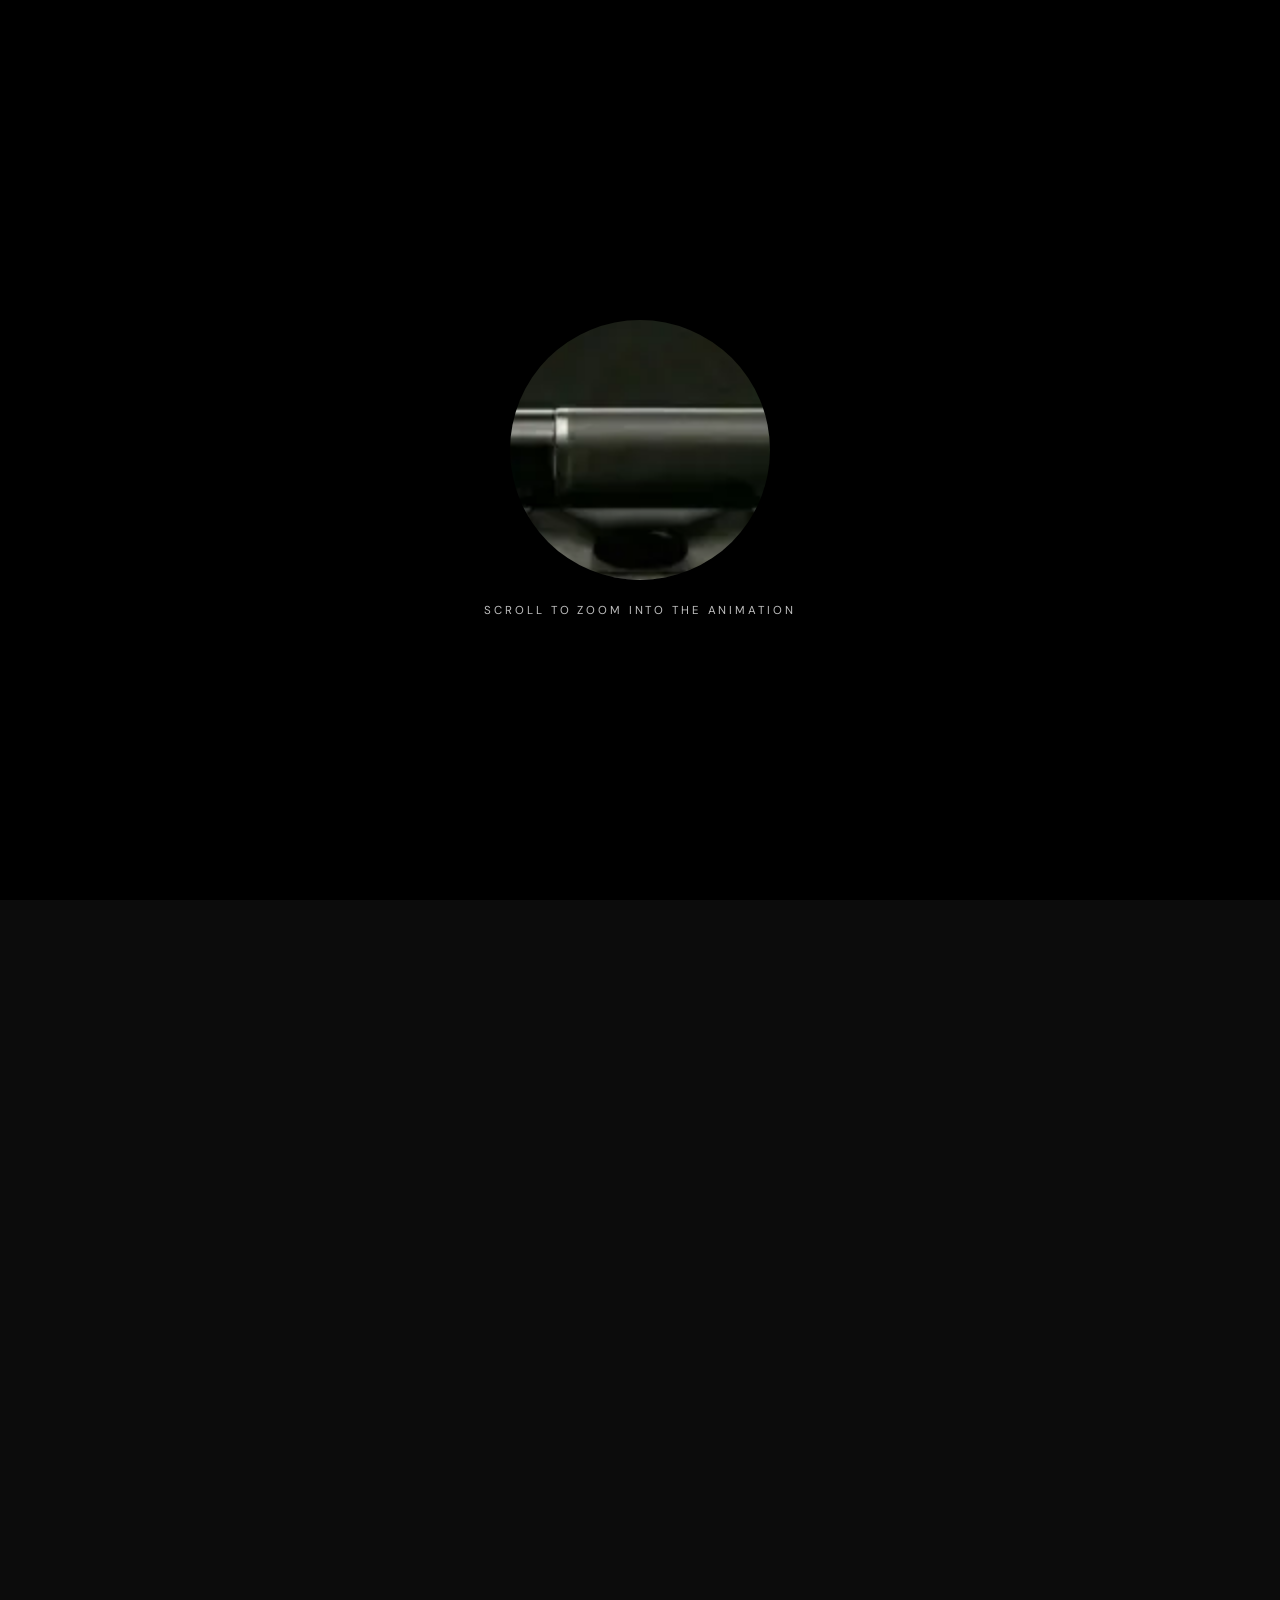
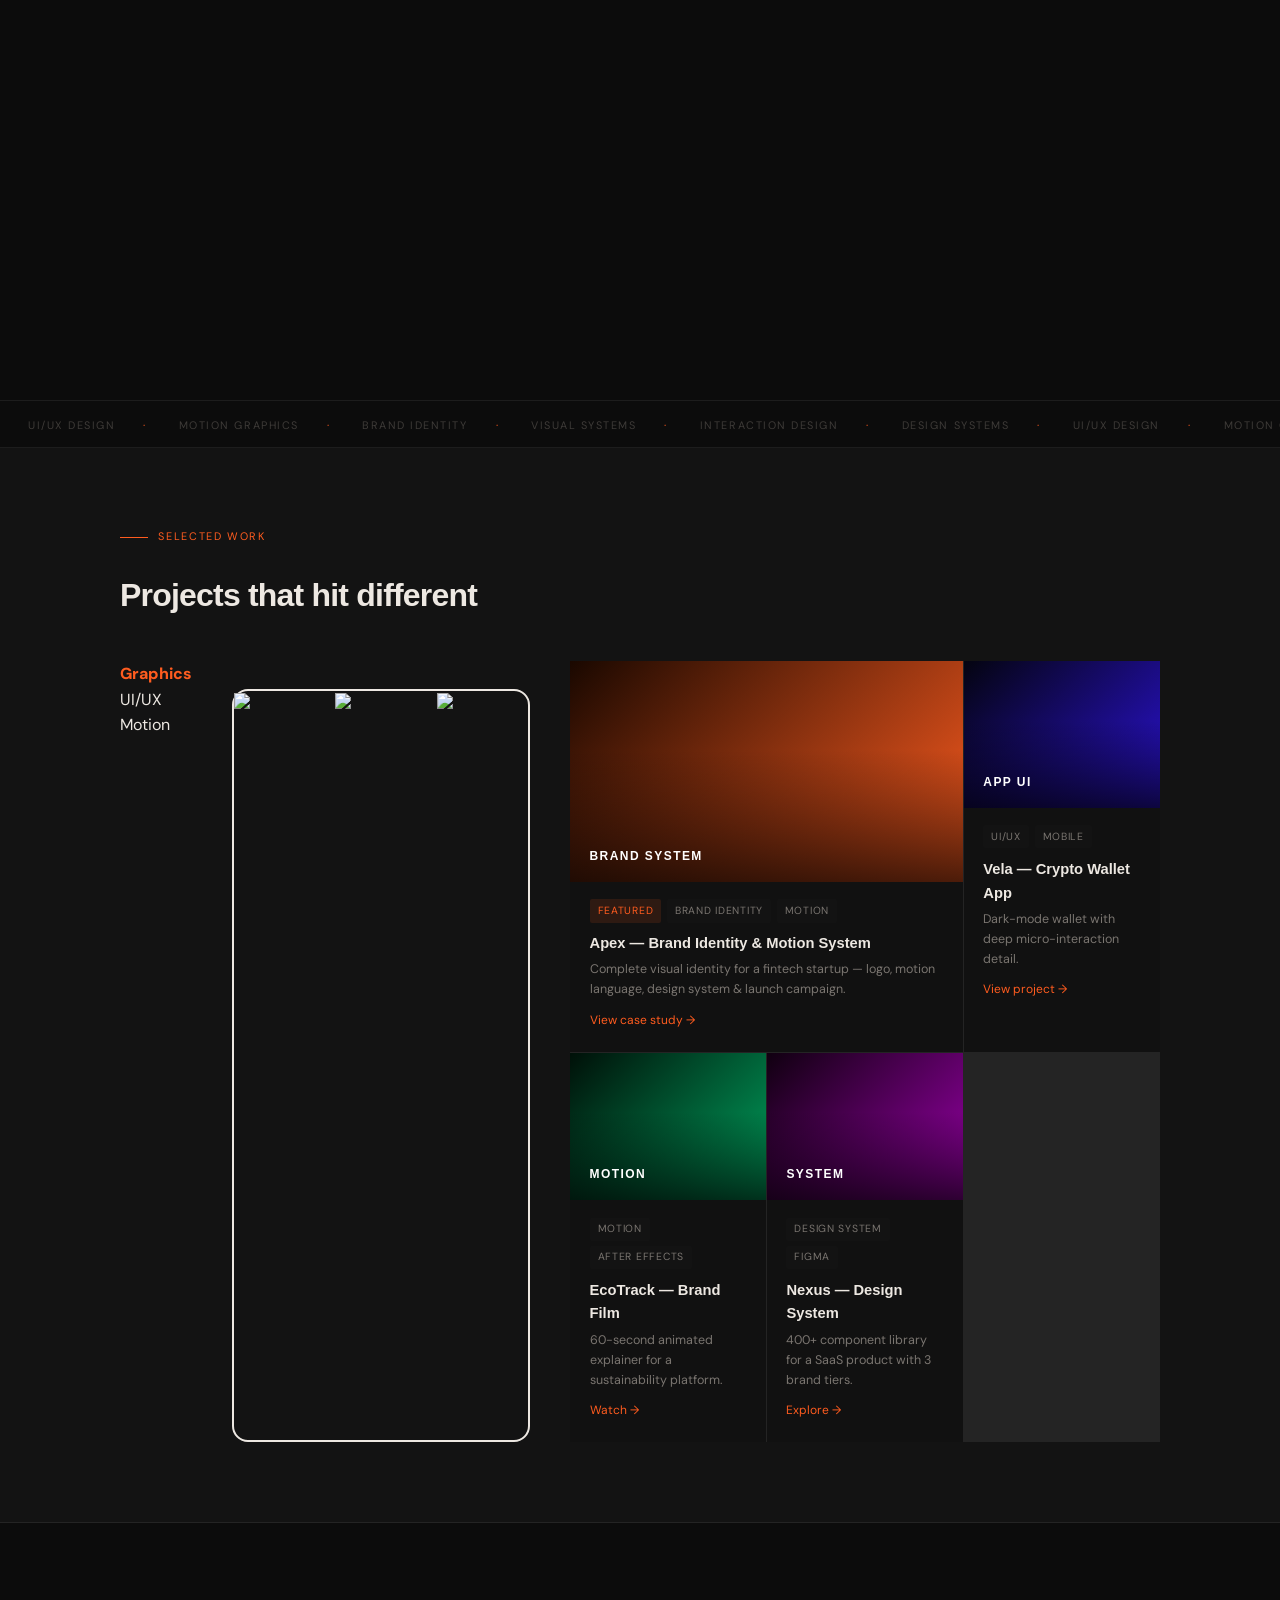
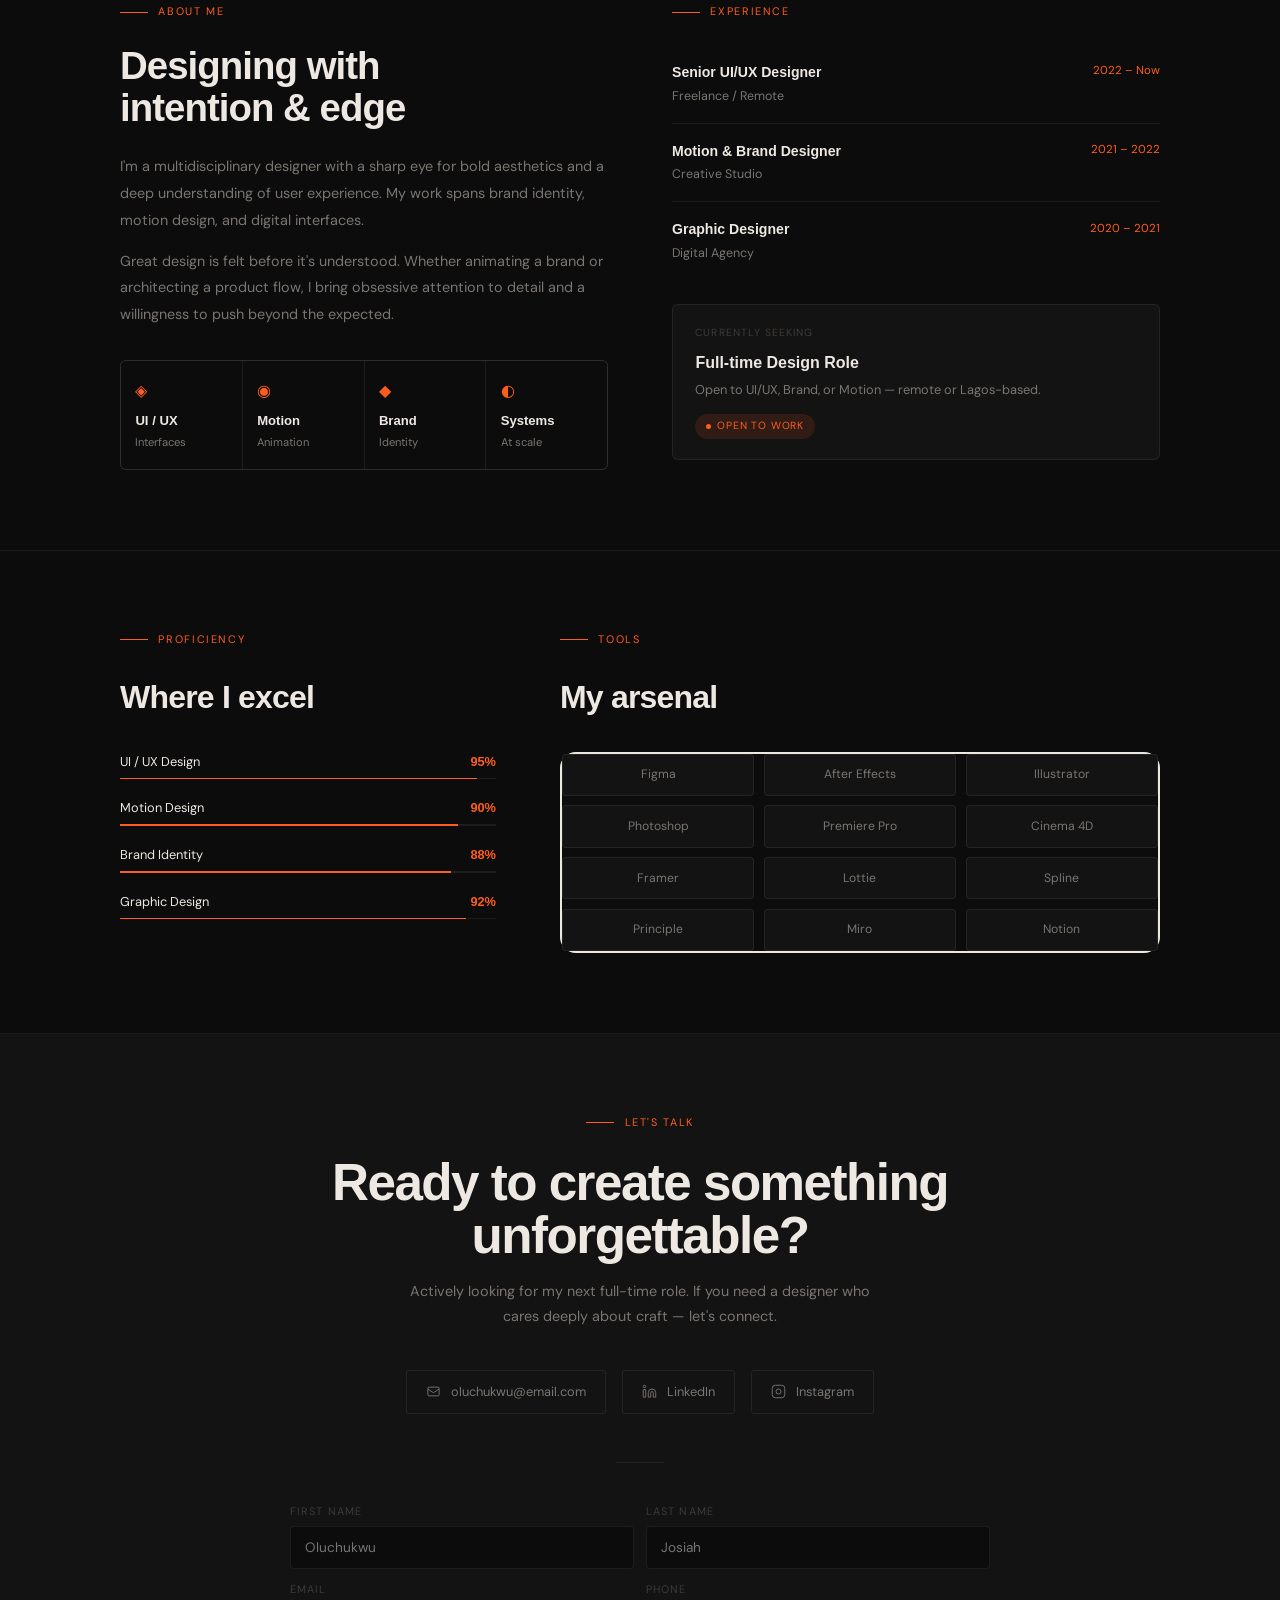
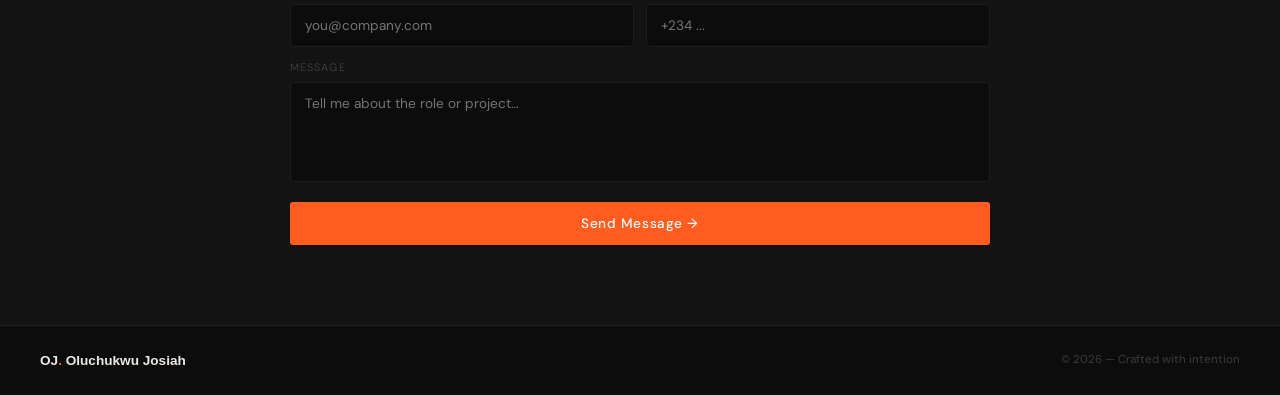
==== commit 8960df05: "Add files via upload" ====
--- a/public/index.html
+++ b/public/index.html
@@ -7,7 +7,7 @@
   <title>Oluchukwu Josiah — Designer</title>
   <link rel="preconnect" href="https://fonts.googleapis.com">
   <link rel="preconnect" href="https://fonts.gstatic.com" crossorigin>
-  <link href="https://fonts.googleapis.com/css2?family=Syne:wght@400;600;700;800&family=DM+Sans:ital,wght@0,300;0,400;0,500;1,400&display=swap" rel="stylesheet">
+  <link href="https://fonts.googleapis.com/css2?family=GC GatuzoDemo:wght@400;600;700;800&family=DM+Sans:ital,wght@0,300;0,400;0,500;1,400&display=swap" rel="stylesheet">
   <link rel="stylesheet" href="styles.css">
 </head>
 <body>
@@ -31,6 +31,24 @@
       </div>
     </div>
 
+    <!-- NAV — outside animation container -->
+    <nav id="nav" class="hero-overlay-el">
+    <div class="logo" onclick="scrollTo({top:0,behavior:'smooth'})">
+        <img src="assets/svg/logo/h_logo_lightmode.svg" class="logo-light" alt="OJ Logo Light">
+        <img src="assets/svg/logo/h_logo_darkmode.svg" class="logo-dark" alt="OJ Logo Dark">
+    </div>
+    <div class="nav-r">
+        <a href="#work">Work</a>
+        <a href="#about">About</a>
+        <a href="#skills">Skills</a>
+        <a href="#contact">Contact</a>
+        <button class="theme-toggle" id="themeBtn" onclick="toggleTheme()">
+        <span class="ico" id="themeIco">☀</span>
+        <span id="themeTxt">Light</span>
+        </button>
+    </div>
+    </nav>
+
     <!-- Sticky viewport — everything lives here -->
     <div id="anim-sticky">
 
@@ -38,8 +56,12 @@
       <canvas id="hero-canvas"></canvas>
 
       <!-- Pen PNG — centered, fades in at 98% -->
-      <div id="hero-pen" class="hero-overlay-el">
+      <div id="hero-pen" class="hero-overlay-el penscroll">
         <img src="assets/images/Pen/pen-scroll-hook.png" alt="Pen">
+      </div>
+
+      <div id="hero-base" class="hero-overlay-el penbase">
+        <img src="assets/images/Pen/penbase-scroll-hook.png" alt="Pen">
       </div>
 
       <!-- Circle mask overlay (fades out at 22% scroll) -->
@@ -47,24 +69,6 @@
         <div id="circle-hole"></div>
         <p id="circle-label">Scroll to zoom into the animation</p>
       </div>
-
-      <!-- NAV (hidden until 98%) -->
-      <nav id="nav" class="hero-overlay-el">
-        <div class="logo" onclick="scrollTo({top:0,behavior:'smooth'})">
-          <img src="assets/svg/logo/h_logo_lightmode.svg" class="logo-light" alt="OJ Logo Light">
-          <img src="assets/svg/logo/h_logo_darkmode.svg" class="logo-dark" alt="OJ Logo Dark">
-        </div>
-        <div class="nav-r">
-          <a href="#work">Work</a>
-          <a href="#about">About</a>
-          <a href="#skills">Skills</a>
-          <a href="#contact">Contact</a>
-          <button class="theme-toggle" id="themeBtn" onclick="toggleTheme()">
-            <span class="ico" id="themeIco">☀</span>
-            <span id="themeTxt">Light</span>
-          </button>
-        </div>
-      </nav>
 
       <!-- LEFT: Badge + Heading + Desc + CTA (hidden until 98%) -->
       <div id="hero-left" class="hero-overlay-el">
@@ -73,7 +77,7 @@
           Available for full-time roles
         </div>
         <h1 class="hero-h">
-          Crafting Digital<br>Experiences
+          Crafting Digital<br>Experiences<br>
           <em>That Move People</em>
         </h1>
         <p class="hero-desc">
@@ -105,7 +109,9 @@
       <!-- SOCIAL PROOFS (hidden until 98%) -->
       <!-- Card 1: Left -->
       <div id="proof-1" class="proof-card hero-overlay-el">
-        <div class="proof-avatar" style="background:#FF5733"></div>
+        <div class="proof-avatar" style="background:#FF5733">
+            <img src="assets/images/proof1.png" class="proof-img">
+        </div>
         <div class="proof-body">
           <div class="proof-name">Sarah Chen</div>
           <div class="proof-title">Creative Director, Nike</div>
@@ -115,7 +121,9 @@
 
       <!-- Card 2: Right -->
       <div id="proof-2" class="proof-card hero-overlay-el">
-        <div class="proof-avatar" style="background:#33D4FF"></div>
+        <div class="proof-avatar" style="background:#33D4FF">
+            <img src="assets/images/proof2.png" class="proof-img">
+        </div>
         <div class="proof-body">
           <div class="proof-name">Michael Okoro</div>
           <div class="proof-title">Founder, Vertex Studio</div>
@@ -125,7 +133,9 @@
 
       <!-- Card 3: Left -->
       <div id="proof-3" class="proof-card hero-overlay-el">
-        <div class="proof-avatar" style="background:#8E44AD"></div>
+        <div class="proof-avatar" style="background:#8E44AD">
+            <img src="assets/images/proof3.png" class="proof-img">
+        </div>
         <div class="proof-body">
           <div class="proof-name">Aisha Rahman</div>
           <div class="proof-title">Head of Design, Lumora</div>
@@ -149,8 +159,6 @@
 
       <!-- SCROLL HINT -->
       <div id="scroll-hint">
-        <span>Scroll to Explore</span>
-        <div class="scroll-line"></div>
       </div>
 
     </div><!-- /anim-sticky -->
@@ -187,42 +195,62 @@
           <h2 class="reveal d1">Projects that hit different</h2>
         </div>
       </div>
-      <div class="pgrid reveal d2">
-        <div class="pcard big">
-          <div class="pthumb"><div class="thumb-bg g1"></div><div class="thumb-overlay"></div><div class="thumb-lbl">Brand System</div></div>
-          <div class="pbody">
-            <div class="ptags"><span class="ptag a">Featured</span><span class="ptag">Brand Identity</span><span class="ptag">Motion</span></div>
-            <div class="ptitle">Apex — Brand Identity &amp; Motion System</div>
-            <div class="pdesc">Complete visual identity for a fintech startup — logo, motion language, design system &amp; launch campaign.</div>
-            <div class="parr">View case study →</div>
-          </div>
-        </div>
-        <div class="pcard">
-          <div class="pthumb"><div class="thumb-bg g2"></div><div class="thumb-overlay"></div><div class="thumb-lbl">App UI</div></div>
-          <div class="pbody">
-            <div class="ptags"><span class="ptag">UI/UX</span><span class="ptag">Mobile</span></div>
-            <div class="ptitle">Vela — Crypto Wallet App</div>
-            <div class="pdesc">Dark-mode wallet with deep micro-interaction detail.</div>
-            <div class="parr">View project →</div>
-          </div>
-        </div>
-        <div class="pcard">
-          <div class="pthumb"><div class="thumb-bg g3"></div><div class="thumb-overlay"></div><div class="thumb-lbl">Motion</div></div>
-          <div class="pbody">
-            <div class="ptags"><span class="ptag">Motion</span><span class="ptag">After Effects</span></div>
-            <div class="ptitle">EcoTrack — Brand Film</div>
-            <div class="pdesc">60-second animated explainer for a sustainability platform.</div>
-            <div class="parr">Watch →</div>
-          </div>
-        </div>
-        <div class="pcard">
-          <div class="pthumb"><div class="thumb-bg g4"></div><div class="thumb-overlay"></div><div class="thumb-lbl">System</div></div>
-          <div class="pbody">
-            <div class="ptags"><span class="ptag">Design System</span><span class="ptag">Figma</span></div>
-            <div class="ptitle">Nexus — Design System</div>
-            <div class="pdesc">400+ component library for a SaaS product with 3 brand tiers.</div>
-            <div class="parr">Explore →</div>
-          </div>
+      <div class="skill-project">
+
+        <!-- Skill Indicator-->
+        <div class="skills">
+            <div class="skill-name active">Graphics</div>
+            <div class="skill-name">UI/UX</div>
+            <div class="skill-name">Motion</div>
+        </div>
+        <div class="tools">
+            <div class="tool1">
+                <img src="assets/images/tools/ai.png" class="tool-img">
+            </div>
+            <div class="tool2">
+                <img src="assets/images/tools/ai.png" class="tool-img">
+            </div>
+            <div class="tool3">
+                <img src="assets/images/tools/ai.png" class="tool-img">
+            </div>
+        </div>
+        <div class="pgrid reveal d2">
+            <div class="pcard big">
+            <div class="pthumb"><div class="thumb-bg g1"></div><div class="thumb-overlay"></div><div class="thumb-lbl">Brand System</div></div>
+            <div class="pbody">
+                <div class="ptags"><span class="ptag a">Featured</span><span class="ptag">Brand Identity</span><span class="ptag">Motion</span></div>
+                <div class="ptitle">Apex — Brand Identity &amp; Motion System</div>
+                <div class="pdesc">Complete visual identity for a fintech startup — logo, motion language, design system &amp; launch campaign.</div>
+                <div class="parr">View case study →</div>
+            </div>
+            </div>
+            <div class="pcard">
+            <div class="pthumb"><div class="thumb-bg g2"></div><div class="thumb-overlay"></div><div class="thumb-lbl">App UI</div></div>
+            <div class="pbody">
+                <div class="ptags"><span class="ptag">UI/UX</span><span class="ptag">Mobile</span></div>
+                <div class="ptitle">Vela — Crypto Wallet App</div>
+                <div class="pdesc">Dark-mode wallet with deep micro-interaction detail.</div>
+                <div class="parr">View project →</div>
+            </div>
+            </div>
+            <div class="pcard">
+            <div class="pthumb"><div class="thumb-bg g3"></div><div class="thumb-overlay"></div><div class="thumb-lbl">Motion</div></div>
+            <div class="pbody">
+                <div class="ptags"><span class="ptag">Motion</span><span class="ptag">After Effects</span></div>
+                <div class="ptitle">EcoTrack — Brand Film</div>
+                <div class="pdesc">60-second animated explainer for a sustainability platform.</div>
+                <div class="parr">Watch →</div>
+            </div>
+            </div>
+            <div class="pcard">
+            <div class="pthumb"><div class="thumb-bg g4"></div><div class="thumb-overlay"></div><div class="thumb-lbl">System</div></div>
+            <div class="pbody">
+                <div class="ptags"><span class="ptag">Design System</span><span class="ptag">Figma</span></div>
+                <div class="ptitle">Nexus — Design System</div>
+                <div class="pdesc">400+ component library for a SaaS product with 3 brand tiers.</div>
+                <div class="parr">Explore →</div>
+            </div>
+            </div>
         </div>
       </div>
     </div>
@@ -472,18 +500,18 @@
       canvas.style.clipPath = 'circle(' + radius + ' at 50% 50%)';
 
       // Fade label with circle
-      var labelOp = Math.max(0, 1 - (prog / 0.22));
+      var labelOp = Math.max(0, 1 - (prog / 0.02));
       document.getElementById('circle-label').style.opacity = labelOp;
 
       // Scroll hint: visible 0–10%
       scrollHint.style.opacity = Math.max(0, 1 - prog / 0.1);
 
-      // Beat A: 10–30%
-      beatA.style.opacity = prog < 0.05 ? prog / 0.1
-        : prog < 0.15 ? (prog - 0.1) / 0.05
+      // Beat A: 10–25%
+      beatA.style.opacity = prog < 0.1 ? 0
+        : prog < 0.1 ? (prog - 0.1) / 0.05
         : prog < 0.25 ? 1
-        : prog < 0.3  ? 1 - (prog - 0.25) / 0.05 : 0;
-      beatA.style.transform = 'translateY(' + (prog < 0.15 ? (1 - (prog - 0.1) / 0.05) * 20 : prog > 0.25 ? ((prog - 0.25) / 0.05) * 20 : 0) + 'px)';
+        : prog < 0.25  ? 1 - (prog - 0.2) / 0.05 : 0;
+      beatA.style.transform = 'translateY(' + (prog < 0.1 ? (1 - (prog - 0.1) / 0.05) * 20 : prog > 0.2 ? ((prog - 0.20) / 0.05) * 20 : 0) + 'px)';
 
       // Beat B: 35–55%
       beatB.style.opacity = prog < 0.35 ? 0
@@ -497,8 +525,8 @@
         : prog < 0.75 ? 1
         : prog < 0.8  ? 1 - (prog - 0.75) / 0.05 : 0;
 
-      // At 98%: reveal all overlay elements
-      if (prog >= 0.98 && !revealed) {
+      // At 100%: reveal all overlay elements
+      if (prog >= 1.0 && !revealed) {
         revealed = true;
         overlayEls.forEach(function (el) {
           el.classList.add('visible');
--- a/public/styles.css
+++ b/public/styles.css
@@ -183,6 +183,7 @@
 /* ── TEXT BEATS ──────────────────────────── */
 .beat {
   position: absolute;
+  top: 50%;
   inset: 0;
   z-index: 15;
   display: flex;
@@ -208,6 +209,20 @@
   color: #fff;
   margin-bottom: .5rem;
 }
+#beat-a {
+  align-items: center;
+  justify-content: flex-start; /* push to top */
+  padding-top: 6vh;
+  position: absolute;
+  inset: 0;
+  z-index: 15;
+  display: flex;
+  flex-direction: column;
+  padding-top: 8vh;
+  pointer-events: none;
+  opacity: 0;
+  transition: opacity .15s, transform .15s;
+}
 .beat p {
   font-size: 1rem;
   color: rgba(255,255,255,.6);
@@ -235,7 +250,9 @@
 
 /* ── NAV ─────────────────────────────────── */
 #nav {
+  position: fixed;
   top: 0; left: 0; right: 0;
+  z-index: 200;
   display: flex;
   justify-content: space-between;
   align-items: center;
@@ -244,9 +261,13 @@
   border-bottom: 1px solid var(--bdr);
   backdrop-filter: blur(16px);
   -webkit-backdrop-filter: blur(16px);
+  /* Remove transform — nav is always visible now */
   transform: translateY(-8px);
-}
-#nav.visible { transform: translateY(0); }
+  opacity: 0 !important;
+  pointer-events: auto !important;
+}
+
+#nav.visible { transform: translateY(0); opacity: 1 !important; pointer-events: auto !important; }
 
 .logo-light { display: block; height: 40px; }
 .logo-dark  { display: none;  height: 40px; }
@@ -278,10 +299,10 @@
 
 /* ── HERO LEFT ───────────────────────────── */
 #hero-left {
-  left: 3rem;
+  left: 16rem;
   top: 50%;
   transform: translateY(calc(-50% + 12px));
-  max-width: 380px;
+  max-width: 600px;
 }
 #hero-left.visible { transform: translateY(-50%); }
 
@@ -303,13 +324,13 @@
 h1.hero-h {
   font-family: 'Syne', sans-serif;
   font-weight: 800;
-  font-size: clamp(2rem, 4vw, 3.2rem);
-  line-height: 1;
+  font-size: clamp(3.5rem, 3.2vw, 2.8rem);
+  line-height: 1.05;
   letter-spacing: -.03em;
   margin-bottom: 1rem;
   color: #fff;
 }
-h1.hero-h em { color: var(--acc); font-style: normal; display: block; }
+h1.hero-h em { color: var(--acc); font-style: normal; display: block;  white-space: nowrap; }
 .hero-desc {
   font-size: .88rem;
   color: rgba(255,255,255,.55);
@@ -336,21 +357,22 @@
 
 /* ── HERO RIGHT (stats) ──────────────────── */
 #hero-right {
-  right: 3rem;
-  top: 50%;
+  right: 16rem;
+  top: calc(50% + 120px);
   transform: translateY(calc(-50% + 12px));
   display: flex;
-  flex-direction: column;
-  gap: 2rem;
+  gap: 1rem;
   align-items: flex-end;
+  width: 230px;
+  flex-wrap: wrap;
 }
 #hero-right.visible { transform: translateY(-50%); }
 
-.hstat { text-align: right; }
+.hstat { text-align: left; }
 .hstat .n {
   font-family: 'Syne', sans-serif;
   font-weight: 800;
-  font-size: 2.8rem;
+  font-size: 4rem;
   color: #fff;
   line-height: 1;
 }
@@ -363,20 +385,50 @@
   margin-top: .2rem;
 }
 
-/* ── PEN IMAGE ───────────────────────────── */
-#hero-pen {
-  left: 50%;
-  top: 50%;
-  transform: translate(-50%, calc(-50% + 8px));
-  z-index: 10; /* behind overlay els but above canvas */
-}
-#hero-pen.visible { transform: translate(-50%, -50%); }
-#hero-pen img {
-  width: auto;
-  max-height: 60vh;
-  max-width: 50vw;
-  object-fit: contain;
+/* ── PEN & BASE ──────────────────────────── */
+.penscroll,
+.penbase {
+  position: absolute;
+  inset: 0;
+  width: 100%;
+  height: 100%;
+  z-index: 10;
+  display: flex;
+  align-items: center;
+  justify-content: center;
+  pointer-events: none;
+  transform: translateY(8px);
+}
+
+.penscroll.visible,
+.penbase.visible {
+  transform: translateY(0);
+}
+
+.penscroll img,
+.penbase img {
+  position: absolute;
+  top: 0;
+  left: 0;
+  width: 100%;
+  height: 100%;
+  object-fit: cover; /* match canvas object-fit: cover behavior */
+  object-position: center;
   display: block;
+}
+
+/* Pen is clipped at the point where it enters the base */
+.penscroll img {
+  clip-path: inset(0 0 22.5% 0); /* trim bottom 22% — adjust % to match */
+}
+
+/* Base sits on top of pen bottom via z-index */
+.penscroll {
+  z-index: 12; /* pen above base */
+}
+
+.penbase {
+  z-index: 11; /* base below pen */
 }
 
 /* ── SOCIAL PROOF CARDS ──────────────────── */
@@ -400,6 +452,10 @@
   border-radius: 50%;
   flex-shrink: 0;
 }
+.proof-img {
+    height: 100%;
+    object-fit: cover;
+}
 .proof-body { display: flex; flex-direction: column; gap: .3rem; }
 .proof-name {
   font-family: 'Syne', sans-serif;
@@ -421,20 +477,20 @@
 
 /* Card 1 — left, upper */
 #proof-1 {
-  left: calc(50% - 380px);
-  top: calc(50% - 180px);
+  left: calc(50% + 100px);
+  top: calc(50% - 200px);
 }
 /* Card 2 — right */
 #proof-2 {
-  right: 3rem;
-  top: 50%;
+  right: 16rem;
+  top: calc(50% - 105px);
   transform: translateY(calc(-50% + 12px));
 }
 #proof-2.visible { transform: translateY(-50%); }
 /* Card 3 — left, lower (40px gap below card 1) */
 #proof-3 {
-  left: calc(50% - 380px);
-  top: calc(50% - 180px + 240px + 40px); /* card height ~240px + 40px gap */
+  left: calc(50% + 100px);
+  top: calc(50% + 20px); /* card height ~240px + 40px gap */
 }
 
 /* ══════════════════════════════════════════
@@ -478,6 +534,11 @@
   font-family: 'Syne', sans-serif; font-weight: 800;
   font-size: clamp(1.6rem,2.5vw,2.2rem); letter-spacing: -.025em;
 }
+.skill-project {display: flex; gap: 40px;}
+.skills { display: flex; flex-direction: column; width: 80px; height: fit-content; }
+.skill-name {color: var(--fg); }
+.tools { width: 600px; border: 2px solid var(--fg); border-radius: 16px; }
+.skill-name.active {color: var(--acc); font-weight: 800; }
 .pgrid { display:grid; grid-template-columns:repeat(3,1fr); gap:1px; background:var(--bdr); }
 .pcard { background:var(--card); position:relative; overflow:hidden; cursor:pointer; transition:background .25s; }
 .pcard:hover { background:var(--bg); }
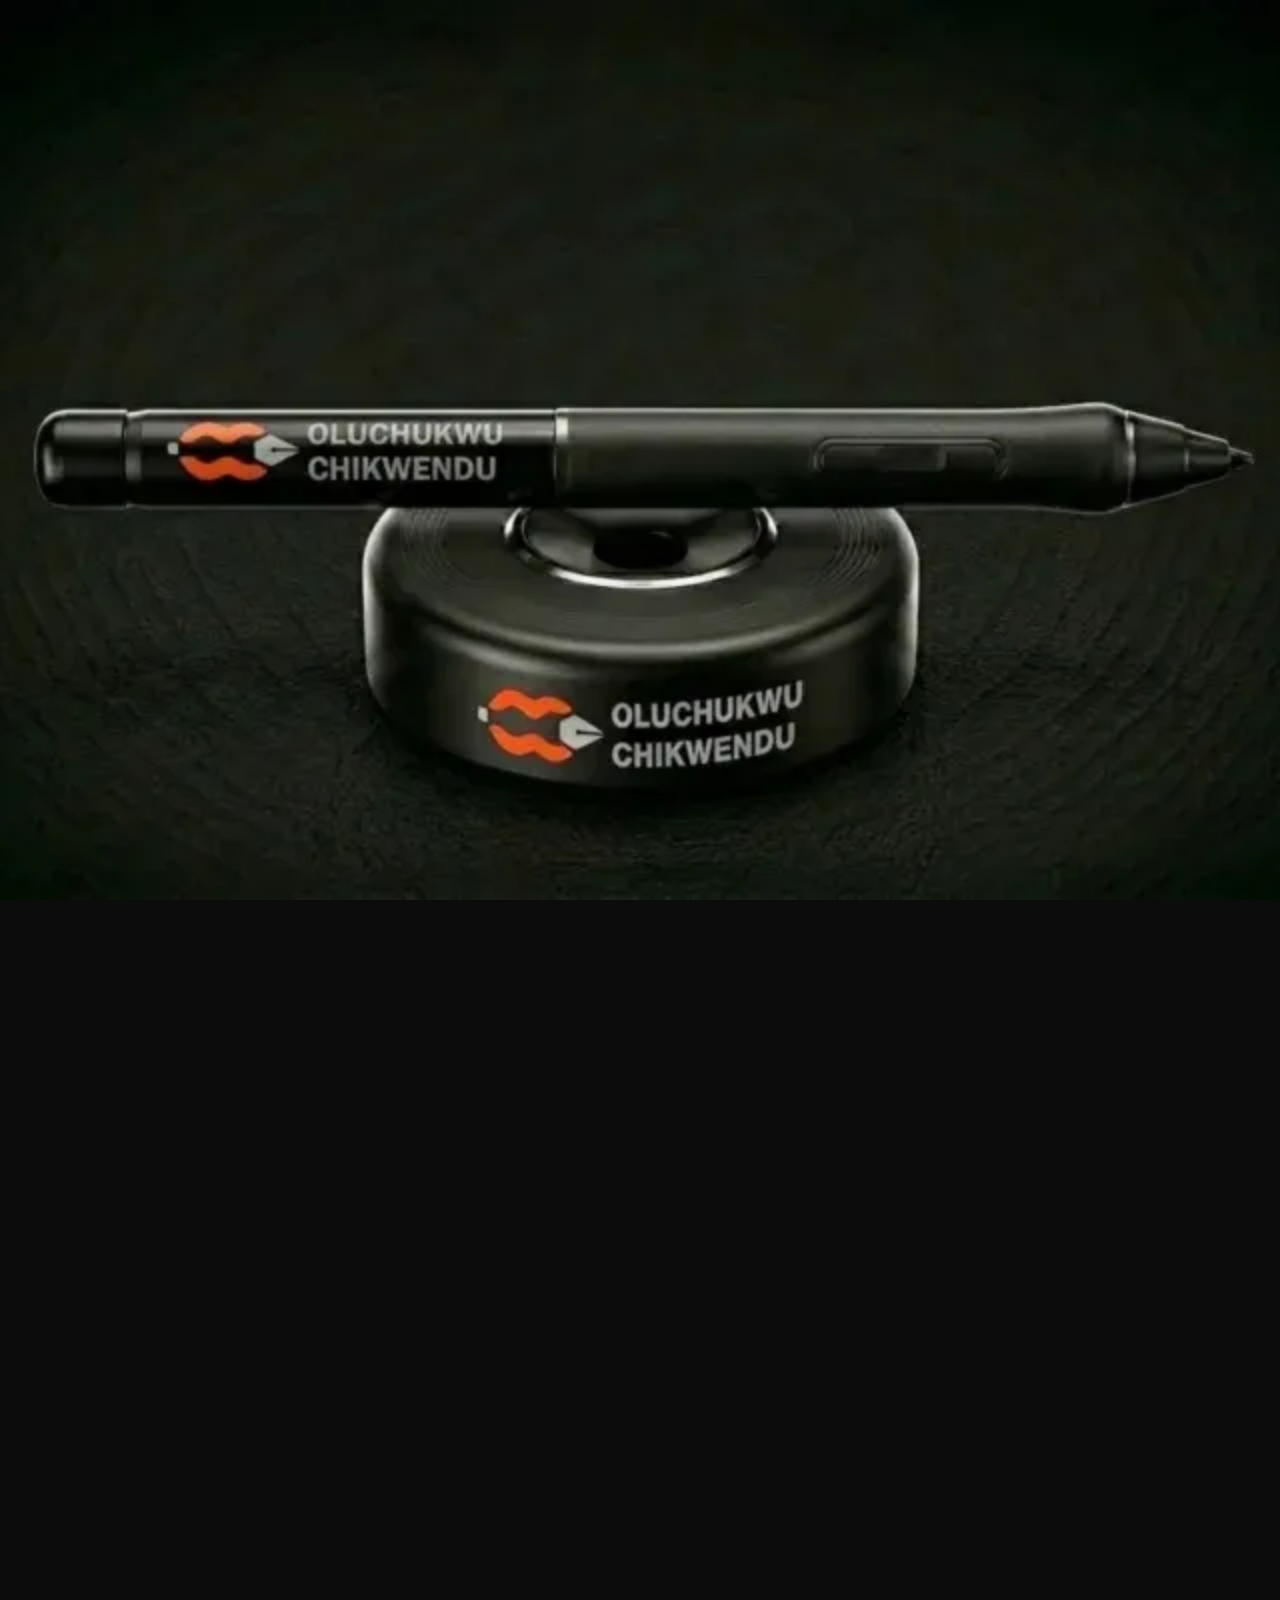
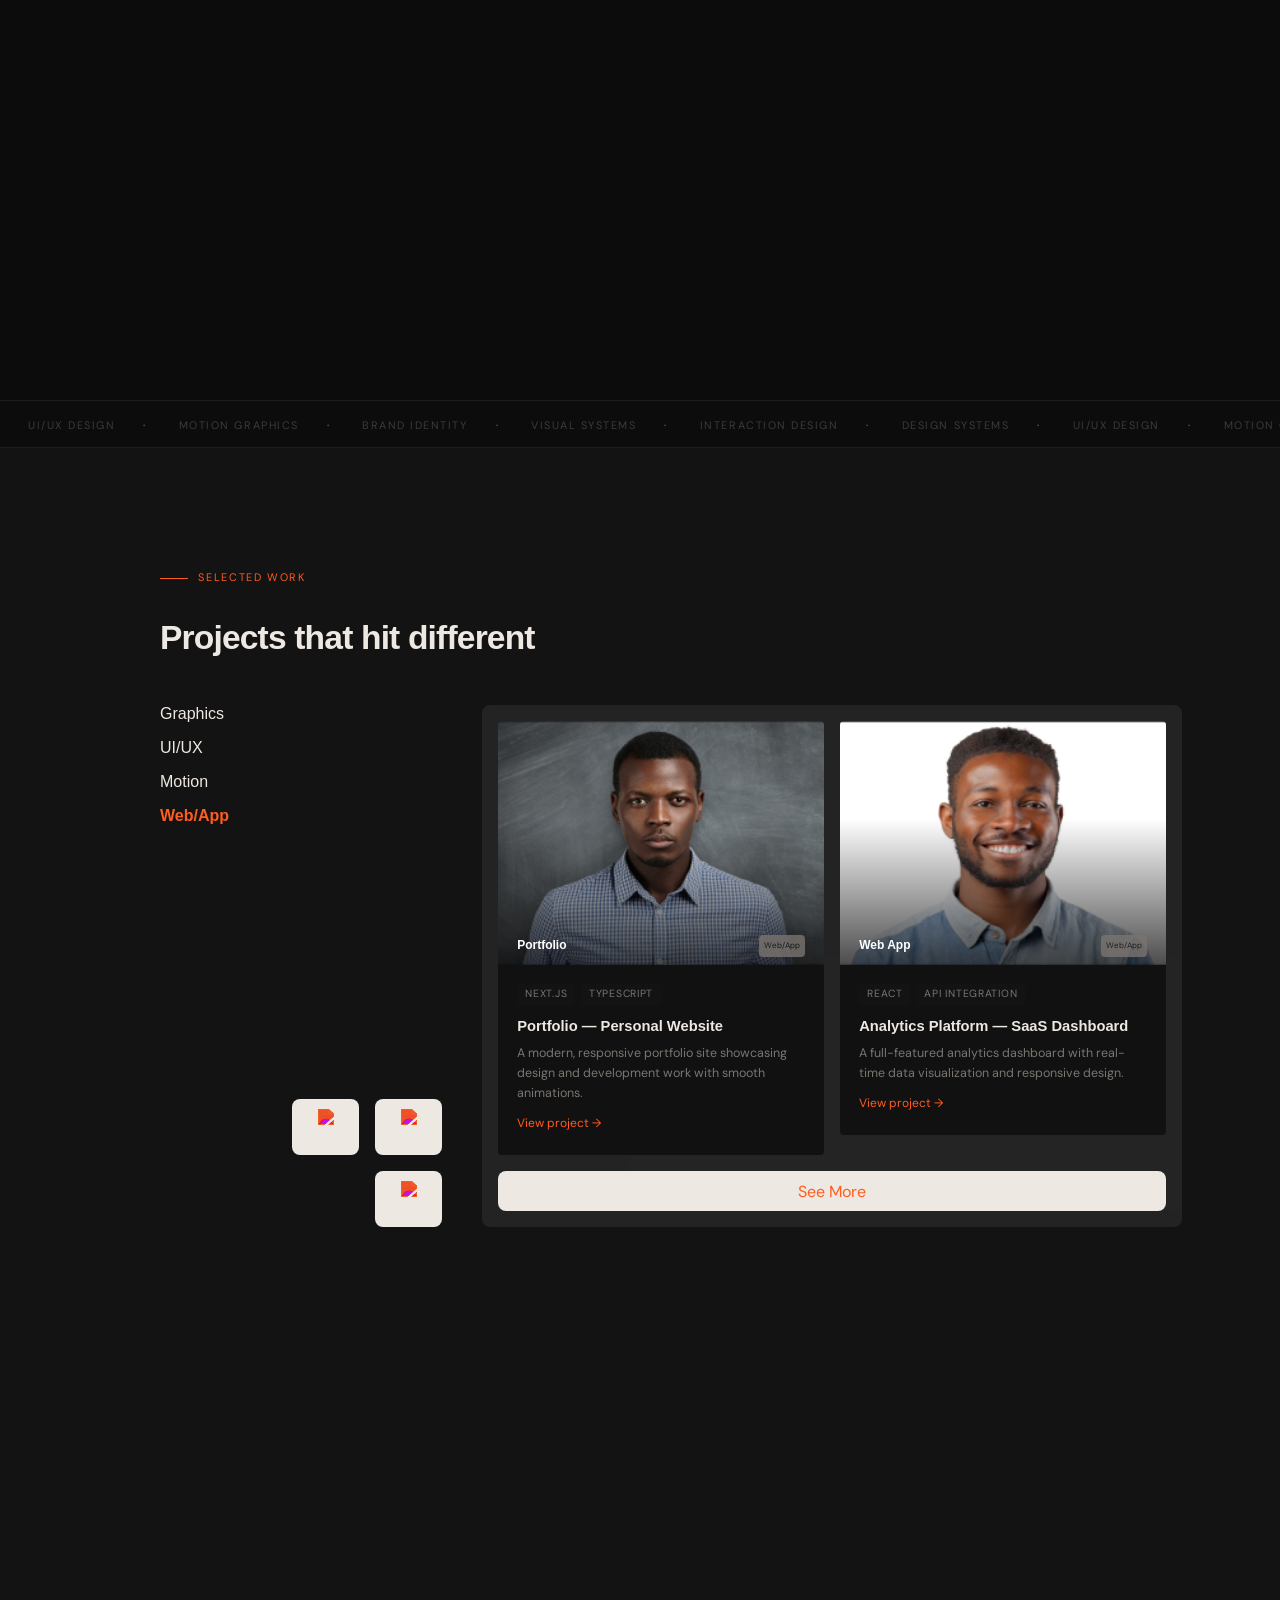
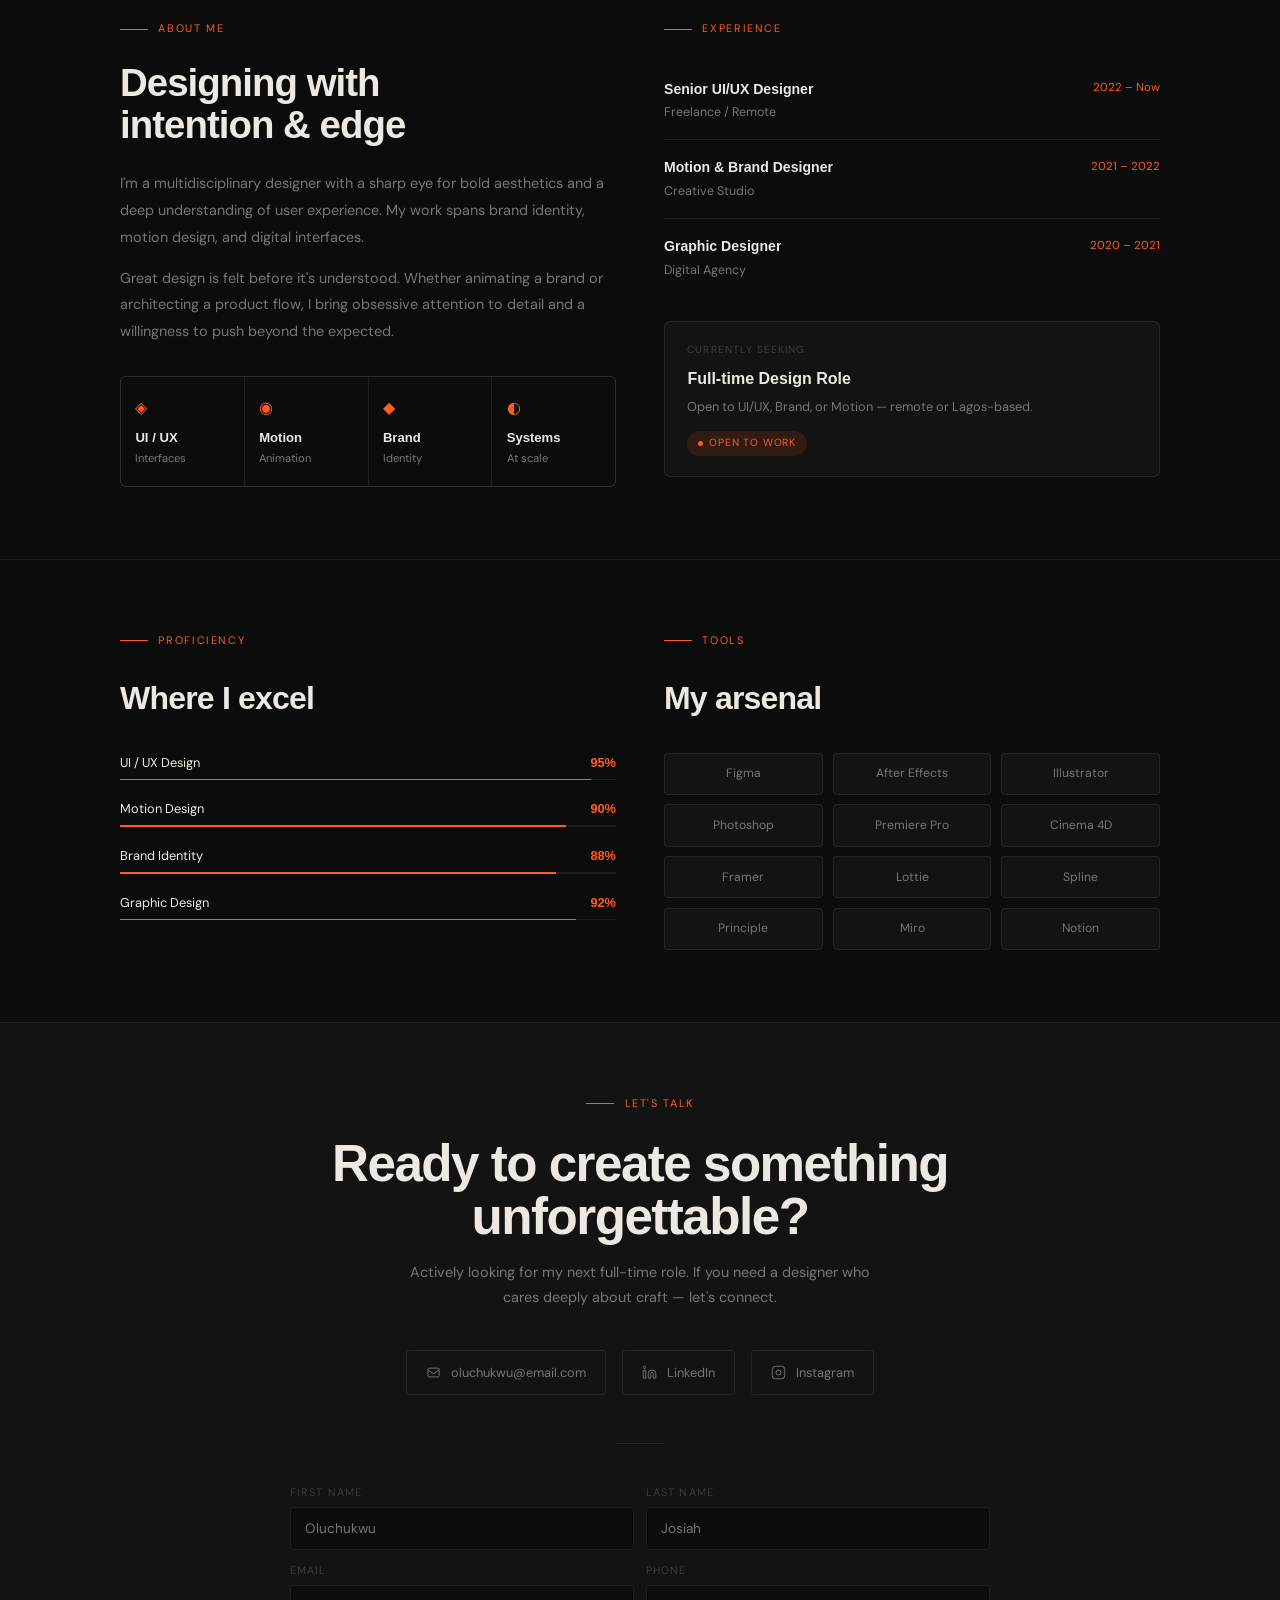
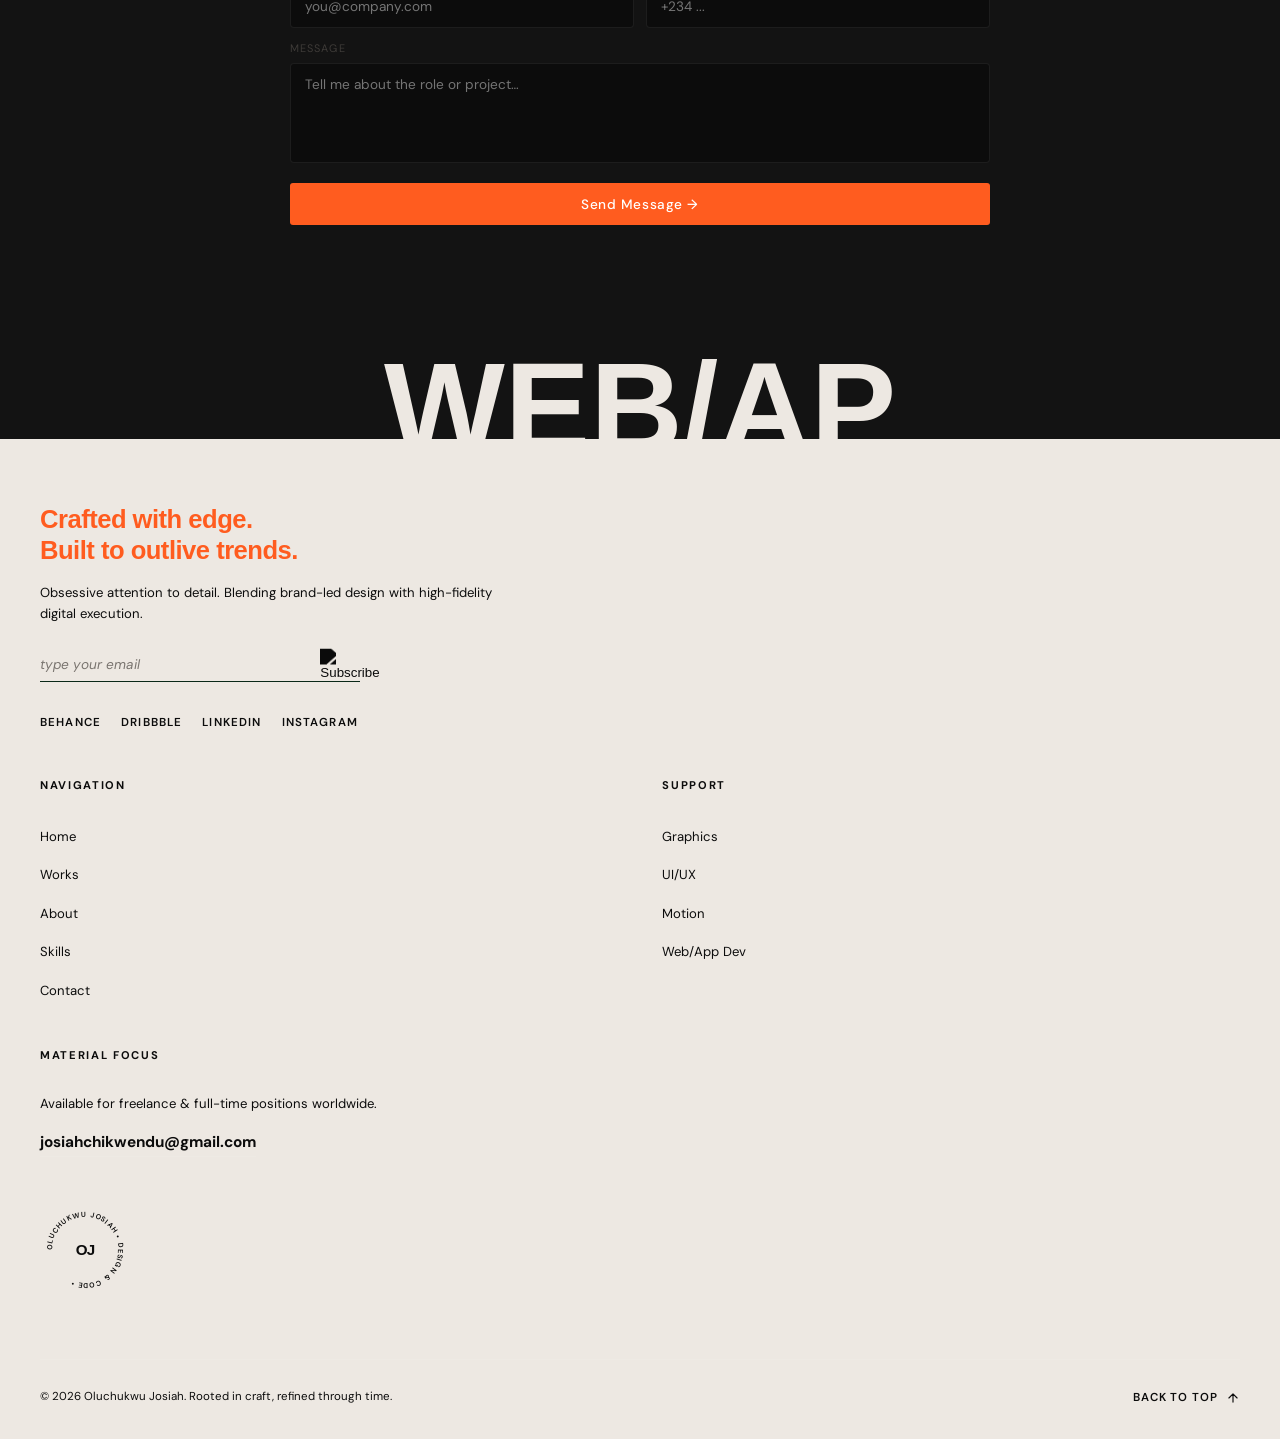
==== commit 80e7f613: "Files Update Update of the files for the overall portfolio development" ====
--- a/public/index.html
+++ b/public/index.html
@@ -1,589 +1,1454 @@
-<!DOCTYPE html>
+<!doctype html>
 <html lang="en" data-theme="dark">
-<head>
-  <meta charset="UTF-8">
-  <meta name="viewport" content="width=device-width, initial-scale=1.0">
-  <meta name="description" content="Oluchukwu Josiah Chikwendu — Graphics, Motion & UI/UX Designer crafting identities and bold digital experiences.">
-  <title>Oluchukwu Josiah — Designer</title>
-  <link rel="preconnect" href="https://fonts.googleapis.com">
-  <link rel="preconnect" href="https://fonts.gstatic.com" crossorigin>
-  <link href="https://fonts.googleapis.com/css2?family=GC GatuzoDemo:wght@400;600;700;800&family=DM+Sans:ital,wght@0,300;0,400;0,500;1,400&display=swap" rel="stylesheet">
-  <link rel="stylesheet" href="styles.css">
-</head>
-<body>
-
-  <!-- ══════════════════════════════════════════
-       ANIMATION SECTION (400vh scroll container)
-       All hero UI is hidden inside here and
-       revealed at 98% scroll progress.
-  ══════════════════════════════════════════ -->
-  <div id="anim-container">
+  <head>
+    <meta charset="UTF-8" />
+    <meta name="viewport" content="width=device-width, initial-scale=1.0" />
+    <meta
+      name="description"
+      content="Oluchukwu Josiah Chikwendu — Graphics, Motion & UI/UX Designer crafting identities and bold digital experiences."
+    />
+    <title>Oluchukwu Josiah — Designer</title>
+    <link rel="preconnect" href="https://fonts.googleapis.com" />
+    <link rel="preconnect" href="https://fonts.gstatic.com" crossorigin />
+    <link
+      href="https://fonts.googleapis.com/css2?family=DM+Sans:ital,wght@0,300;0,400;0,500;1,400&display=swap"
+      rel="stylesheet"
+    />
+    <link rel="stylesheet" href="styles.css" />
+  </head>
+  <body>
+    <!-- NAV — direct body child so z-index:9999 is unambiguously at root level -->
+    <nav id="nav" class="hero-overlay-el"></nav>
+    <script src="navbar.js"></script>
 
     <!-- Preloader -->
     <div id="preloader">
       <div class="pre-ring">
         <svg viewBox="0 0 120 120">
-          <circle cx="60" cy="60" r="50" fill="none" stroke="#fff" stroke-width="2" opacity="0.1"/>
-          <circle id="pre-arc" cx="60" cy="60" r="50" fill="none" stroke="#FF5C1F" stroke-width="2"
-            stroke-dasharray="0 314.159" stroke-linecap="round"/>
+          <circle
+            cx="60"
+            cy="60"
+            r="50"
+            fill="none"
+            stroke="#fff"
+            stroke-width="2"
+            opacity="0.1"
+          />
+          <circle
+            id="pre-arc"
+            cx="60"
+            cy="60"
+            r="50"
+            fill="none"
+            stroke="#FF5C1F"
+            stroke-width="2"
+            stroke-dasharray="0 314.159"
+            stroke-linecap="round"
+          />
         </svg>
         <span id="pre-pct">0%</span>
       </div>
     </div>
 
-    <!-- NAV — outside animation container -->
-    <nav id="nav" class="hero-overlay-el">
-    <div class="logo" onclick="scrollTo({top:0,behavior:'smooth'})">
-        <img src="assets/svg/logo/h_logo_lightmode.svg" class="logo-light" alt="OJ Logo Light">
-        <img src="assets/svg/logo/h_logo_darkmode.svg" class="logo-dark" alt="OJ Logo Dark">
+    <!-- ══════════════════════════════════════════
+        ANIMATION SECTION (400vh scroll container)
+        All hero UI is hidden inside here and
+        revealed at 98% scroll progress.
+    ══════════════════════════════════════════ -->
+    <div id="anim-container">
+
+
+      <!-- Sticky viewport — everything lives here -->
+      <div id="anim-sticky">
+        <!-- Canvas (animation frames) -->
+        <canvas id="hero-canvas"></canvas>
+
+        <!-- Pen PNG — centered, fades in at 98% -->
+        <!-- Pen tunnel mask — circular hole at base insertion point -->
+        <div id="hero-pen" class="hero-overlay-el penscroll">
+          <img src="assets/images/Pen/pen-scroll-hook.png" alt="Pen" />
+        </div>
+
+        <!-- Pen exit — reveals below base, moves in sync with hero-pen -->
+        <div id="hero-pen-exit" class="hero-overlay-el penscroll-exit">
+          <img src="assets/images/Pen/pen-scroll-hook.png" alt="Pen" />
+        </div>
+
+        <div id="hero-base" class="hero-overlay-el penbase">
+          <img src="assets/images/Pen/penbase-scroll-hook.png" alt="Pen" />
+        </div>
+
+        <div id="hero-bg" class="hero-overlay-el hero-bg">
+          <img src="assets/images/Pen/hero-background.png" alt="Hero Background" />
+        </div>
+
+        <!-- Circle mask overlay (fades out at 22% scroll) -->
+        <div id="circle-mask">
+          <div id="circle-hole"></div>
+          <p id="circle-label">Scroll to zoom into the animation</p>
+        </div>
+
+        <!-- LEFT: Badge + Heading + Desc + CTA (hidden until 98%) -->
+        <div id="hero-left" class="hero-overlay-el">
+          <div class="hero-avail">
+            <span class="avail-dot"></span>
+            Available for full-time roles
+          </div>
+          <h1 class="hero-h">
+            Crafting Digital<br />Experiences<br />
+            <em>That Move People</em>
+          </h1>
+          <p class="hero-desc">
+            Turning bold ideas into unforgettable brands through<br />
+            Graphic Design, UI/UX and Motion.
+          </p>
+          <div class="hero-cta">
+            <button
+              class="btn-acc"
+              onclick="
+                document
+                  .getElementById('work')
+                  .scrollIntoView({ behavior: 'smooth' })
+              "
+            >
+              View Work
+            </button>
+            <button
+              class="btn-ghost"
+              onclick="
+                document
+                  .getElementById('contact')
+                  .scrollIntoView({ behavior: 'smooth' })
+              "
+            >
+              Contact Me
+            </button>
+          </div>
+        </div>
+
+        <!-- RIGHT: Stats vertical (hidden until 98%) -->
+        <div id="hero-right" class="hero-overlay-el">
+          <div class="hstat">
+            <div class="n">4<span>+</span></div>
+            <div class="l">Years Exp.</div>
+          </div>
+          <div class="hstat">
+            <div class="n">30<span>+</span></div>
+            <div class="l">Projects</div>
+          </div>
+          <div class="hstat">
+            <div class="n">3</div>
+            <div class="l">Disciplines</div>
+          </div>
+        </div>
+
+        <!-- SOCIAL PROOFS (hidden until 98%) -->
+        <!-- Card 1: Left -->
+        <div id="proof-1" class="proof-card hero-overlay-el">
+          <div class="proof-avatar" style="background: #ff5733">
+            <img src="assets/images/proof1.png" class="proof-img" />
+          </div>
+          <div class="proof-body">
+            <div class="proof-name">Sarah Chen</div>
+            <div class="proof-title">Creative Director, Nike</div>
+            <p class="proof-quote">
+              "Josiah delivered exceptional motion design and branding work that
+              exceeded our expectations."
+            </p>
+          </div>
+        </div>
+
+        <!-- Card 2: Right -->
+        <div id="proof-2" class="proof-card hero-overlay-el">
+          <div class="proof-avatar" style="background: #33d4ff">
+            <img src="assets/images/proof2.png" class="proof-img" />
+          </div>
+          <div class="proof-body">
+            <div class="proof-name">Michael Okoro</div>
+            <div class="proof-title">Founder, Vertex Studio</div>
+            <p class="proof-quote">
+              "Working with him transformed our product UI/UX. The attention to
+              detail and creativity is unmatched."
+            </p>
+          </div>
+        </div>
+
+        <!-- Card 3: Left -->
+        <div id="proof-3" class="proof-card hero-overlay-el">
+          <div class="proof-avatar" style="background: #8e44ad">
+            <img src="assets/images/proof3.png" class="proof-img" />
+          </div>
+          <div class="proof-body">
+            <div class="proof-name">Aisha Rahman</div>
+            <div class="proof-title">Head of Design, Lumora</div>
+            <p class="proof-quote">
+              "His ability to combine graphic design, UI/UX, and cinematic
+              motion is rare. Pure excellence."
+            </p>
+          </div>
+        </div>
+
+        <!-- TEXT BEATS (fade in/out during animation) -->
+        <div id="beat-a" class="beat">
+          <h2>Visual Identity</h2>
+          <p>Crafting marks that mean something.</p>
+        </div>
+        <div id="beat-b" class="beat beat-left">
+          <h3>UI / UX Design</h3>
+          <p>Interfaces that feel inevitable.</p>
+        </div>
+        <div id="beat-c" class="beat beat-right">
+          <h3>Cinematic Motion</h3>
+          <p>Every frame tells a story.</p>
+        </div>
+
+        <!-- SCROLL HINT -->
+        <div id="scroll-hint"></div>
+      </div>
+      <!-- /anim-sticky -->
     </div>
-    <div class="nav-r">
-        <a href="#work">Work</a>
-        <a href="#about">About</a>
-        <a href="#skills">Skills</a>
-        <a href="#contact">Contact</a>
-        <button class="theme-toggle" id="themeBtn" onclick="toggleTheme()">
-        <span class="ico" id="themeIco">☀</span>
-        <span id="themeTxt">Light</span>
-        </button>
-    </div>
-    </nav>
-
-    <!-- Sticky viewport — everything lives here -->
-    <div id="anim-sticky">
-
-      <!-- Canvas (animation frames) -->
-      <canvas id="hero-canvas"></canvas>
-
-      <!-- Pen PNG — centered, fades in at 98% -->
-      <div id="hero-pen" class="hero-overlay-el penscroll">
-        <img src="assets/images/Pen/pen-scroll-hook.png" alt="Pen">
-      </div>
-
-      <div id="hero-base" class="hero-overlay-el penbase">
-        <img src="assets/images/Pen/penbase-scroll-hook.png" alt="Pen">
-      </div>
-
-      <!-- Circle mask overlay (fades out at 22% scroll) -->
-      <div id="circle-mask">
-        <div id="circle-hole"></div>
-        <p id="circle-label">Scroll to zoom into the animation</p>
-      </div>
-
-      <!-- LEFT: Badge + Heading + Desc + CTA (hidden until 98%) -->
-      <div id="hero-left" class="hero-overlay-el">
-        <div class="hero-avail">
-          <span class="avail-dot"></span>
-          Available for full-time roles
-        </div>
-        <h1 class="hero-h">
-          Crafting Digital<br>Experiences<br>
-          <em>That Move People</em>
-        </h1>
-        <p class="hero-desc">
-          Turning bold ideas into unforgettable brands through<br>
-          Graphic Design, UI/UX and Motion.
-        </p>
-        <div class="hero-cta">
-          <button class="btn-acc" onclick="document.getElementById('work').scrollIntoView({behavior:'smooth'})">View Work</button>
-          <button class="btn-ghost" onclick="document.getElementById('contact').scrollIntoView({behavior:'smooth'})">Contact Me</button>
-        </div>
-      </div>
-
-      <!-- RIGHT: Stats vertical (hidden until 98%) -->
-      <div id="hero-right" class="hero-overlay-el">
-        <div class="hstat">
-          <div class="n">4<span>+</span></div>
-          <div class="l">Years Exp.</div>
-        </div>
-        <div class="hstat">
-          <div class="n">30<span>+</span></div>
-          <div class="l">Projects</div>
-        </div>
-        <div class="hstat">
-          <div class="n">3</div>
-          <div class="l">Disciplines</div>
-        </div>
-      </div>
-
-      <!-- SOCIAL PROOFS (hidden until 98%) -->
-      <!-- Card 1: Left -->
-      <div id="proof-1" class="proof-card hero-overlay-el">
-        <div class="proof-avatar" style="background:#FF5733">
-            <img src="assets/images/proof1.png" class="proof-img">
-        </div>
-        <div class="proof-body">
-          <div class="proof-name">Sarah Chen</div>
-          <div class="proof-title">Creative Director, Nike</div>
-          <p class="proof-quote">"Josiah delivered exceptional motion design and branding work that exceeded our expectations."</p>
-        </div>
-      </div>
-
-      <!-- Card 2: Right -->
-      <div id="proof-2" class="proof-card hero-overlay-el">
-        <div class="proof-avatar" style="background:#33D4FF">
-            <img src="assets/images/proof2.png" class="proof-img">
-        </div>
-        <div class="proof-body">
-          <div class="proof-name">Michael Okoro</div>
-          <div class="proof-title">Founder, Vertex Studio</div>
-          <p class="proof-quote">"Working with him transformed our product UI/UX. The attention to detail and creativity is unmatched."</p>
-        </div>
-      </div>
-
-      <!-- Card 3: Left -->
-      <div id="proof-3" class="proof-card hero-overlay-el">
-        <div class="proof-avatar" style="background:#8E44AD">
-            <img src="assets/images/proof3.png" class="proof-img">
-        </div>
-        <div class="proof-body">
-          <div class="proof-name">Aisha Rahman</div>
-          <div class="proof-title">Head of Design, Lumora</div>
-          <p class="proof-quote">"His ability to combine graphic design, UI/UX, and cinematic motion is rare. Pure excellence."</p>
-        </div>
-      </div>
-
-      <!-- TEXT BEATS (fade in/out during animation) -->
-      <div id="beat-a" class="beat">
-        <h2>Visual Identity</h2>
-        <p>Crafting marks that mean something.</p>
-      </div>
-      <div id="beat-b" class="beat beat-left">
-        <h3>UI / UX Design</h3>
-        <p>Interfaces that feel inevitable.</p>
-      </div>
-      <div id="beat-c" class="beat beat-right">
-        <h3>Cinematic Motion</h3>
-        <p>Every frame tells a story.</p>
-      </div>
-
-      <!-- SCROLL HINT -->
-      <div id="scroll-hint">
-      </div>
-
-    </div><!-- /anim-sticky -->
-  </div><!-- /anim-container -->
-
-  <!-- ══════════════════════════════════════════
-       TICKER (below animation)
-  ══════════════════════════════════════════ -->
-  <div class="ticker">
-    <div class="tick-inner">
-      <span>UI/UX Design</span><span class="dot">·</span>
-      <span>Motion Graphics</span><span class="dot">·</span>
-      <span>Brand Identity</span><span class="dot">·</span>
-      <span>Visual Systems</span><span class="dot">·</span>
-      <span>Interaction Design</span><span class="dot">·</span>
-      <span>Design Systems</span><span class="dot">·</span>
-      <span>UI/UX Design</span><span class="dot">·</span>
-      <span>Motion Graphics</span><span class="dot">·</span>
-      <span>Brand Identity</span><span class="dot">·</span>
-      <span>Visual Systems</span><span class="dot">·</span>
-      <span>Interaction Design</span><span class="dot">·</span>
-      <span>Design Systems</span><span class="dot">·</span>
-    </div>
-  </div>
-
-  <!-- ══════════════════════════════════════════
-       WORK
-  ══════════════════════════════════════════ -->
-  <section id="work">
-    <div class="mx">
-      <div class="work-hdr">
-        <div>
-          <div class="label reveal">Selected Work</div>
-          <h2 class="reveal d1">Projects that hit different</h2>
-        </div>
-      </div>
-      <div class="skill-project">
-
-        <!-- Skill Indicator-->
-        <div class="skills">
-            <div class="skill-name active">Graphics</div>
-            <div class="skill-name">UI/UX</div>
-            <div class="skill-name">Motion</div>
-        </div>
-        <div class="tools">
-            <div class="tool1">
-                <img src="assets/images/tools/ai.png" class="tool-img">
-            </div>
-            <div class="tool2">
-                <img src="assets/images/tools/ai.png" class="tool-img">
-            </div>
-            <div class="tool3">
-                <img src="assets/images/tools/ai.png" class="tool-img">
-            </div>
-        </div>
-        <div class="pgrid reveal d2">
-            <div class="pcard big">
-            <div class="pthumb"><div class="thumb-bg g1"></div><div class="thumb-overlay"></div><div class="thumb-lbl">Brand System</div></div>
-            <div class="pbody">
-                <div class="ptags"><span class="ptag a">Featured</span><span class="ptag">Brand Identity</span><span class="ptag">Motion</span></div>
-                <div class="ptitle">Apex — Brand Identity &amp; Motion System</div>
-                <div class="pdesc">Complete visual identity for a fintech startup — logo, motion language, design system &amp; launch campaign.</div>
-                <div class="parr">View case study →</div>
-            </div>
-            </div>
-            <div class="pcard">
-            <div class="pthumb"><div class="thumb-bg g2"></div><div class="thumb-overlay"></div><div class="thumb-lbl">App UI</div></div>
-            <div class="pbody">
-                <div class="ptags"><span class="ptag">UI/UX</span><span class="ptag">Mobile</span></div>
-                <div class="ptitle">Vela — Crypto Wallet App</div>
-                <div class="pdesc">Dark-mode wallet with deep micro-interaction detail.</div>
-                <div class="parr">View project →</div>
-            </div>
-            </div>
-            <div class="pcard">
-            <div class="pthumb"><div class="thumb-bg g3"></div><div class="thumb-overlay"></div><div class="thumb-lbl">Motion</div></div>
-            <div class="pbody">
-                <div class="ptags"><span class="ptag">Motion</span><span class="ptag">After Effects</span></div>
-                <div class="ptitle">EcoTrack — Brand Film</div>
-                <div class="pdesc">60-second animated explainer for a sustainability platform.</div>
-                <div class="parr">Watch →</div>
-            </div>
-            </div>
-            <div class="pcard">
-            <div class="pthumb"><div class="thumb-bg g4"></div><div class="thumb-overlay"></div><div class="thumb-lbl">System</div></div>
-            <div class="pbody">
-                <div class="ptags"><span class="ptag">Design System</span><span class="ptag">Figma</span></div>
-                <div class="ptitle">Nexus — Design System</div>
-                <div class="pdesc">400+ component library for a SaaS product with 3 brand tiers.</div>
-                <div class="parr">Explore →</div>
-            </div>
-            </div>
-        </div>
+    <!-- /anim-container -->
+
+    <!-- ══════════════════════════════════════════
+        TICKER (below animation)
+    ══════════════════════════════════════════ -->
+    <div class="ticker">
+      <div class="tick-inner">
+        <span>UI/UX Design</span><span class="dot">·</span>
+        <span>Motion Graphics</span><span class="dot">·</span>
+        <span>Brand Identity</span><span class="dot">·</span>
+        <span>Visual Systems</span><span class="dot">·</span>
+        <span>Interaction Design</span><span class="dot">·</span>
+        <span>Design Systems</span><span class="dot">·</span>
+        <span>UI/UX Design</span><span class="dot">·</span>
+        <span>Motion Graphics</span><span class="dot">·</span>
+        <span>Brand Identity</span><span class="dot">·</span>
+        <span>Visual Systems</span><span class="dot">·</span>
+        <span>Interaction Design</span><span class="dot">·</span>
+        <span>Design Systems</span><span class="dot">·</span>
       </div>
     </div>
-  </section>
-
-  <!-- ══════════════════════════════════════════
-       ABOUT
-  ══════════════════════════════════════════ -->
-  <section id="about">
-    <div class="mx">
-      <div class="about-grid">
-        <div>
-          <div class="label reveal">About Me</div>
-          <h2 class="about-big reveal d1">Designing with<br>intention &amp; edge</h2>
-          <p class="about-p reveal d2">I'm a multidisciplinary designer with a sharp eye for bold aesthetics and a deep understanding of user experience. My work spans brand identity, motion design, and digital interfaces.</p>
-          <p class="about-p reveal d3">Great design is felt before it's understood. Whether animating a brand or architecting a product flow, I bring obsessive attention to detail and a willingness to push beyond the expected.</p>
-          <div class="discipline-row reveal d4">
-            <div class="disc"><div class="disc-ic">◈</div><div class="disc-nm">UI / UX</div><div class="disc-sub">Interfaces</div></div>
-            <div class="disc"><div class="disc-ic">◉</div><div class="disc-nm">Motion</div><div class="disc-sub">Animation</div></div>
-            <div class="disc"><div class="disc-ic">◆</div><div class="disc-nm">Brand</div><div class="disc-sub">Identity</div></div>
-            <div class="disc"><div class="disc-ic">◐</div><div class="disc-nm">Systems</div><div class="disc-sub">At scale</div></div>
-          </div>
-        </div>
-        <div>
-          <div class="label reveal">Experience</div>
-          <div class="exp-list reveal d1">
-            <div class="exp-item"><div><div class="exp-role">Senior UI/UX Designer</div><div class="exp-co">Freelance / Remote</div></div><div class="exp-yr">2022 – Now</div></div>
-            <div class="exp-item"><div><div class="exp-role">Motion &amp; Brand Designer</div><div class="exp-co">Creative Studio</div></div><div class="exp-yr">2021 – 2022</div></div>
-            <div class="exp-item"><div><div class="exp-role">Graphic Designer</div><div class="exp-co">Digital Agency</div></div><div class="exp-yr">2020 – 2021</div></div>
-          </div>
-          <div class="open-badge reveal d2">
-            <div class="ob-tag">Currently seeking</div>
-            <div class="ob-title">Full-time Design Role</div>
-            <div class="ob-sub">Open to UI/UX, Brand, or Motion — remote or Lagos-based.</div>
-            <div class="ob-pill">Open to work</div>
+
+    <!-- ══════════════════════════════════════════
+        WORK
+    ══════════════════════════════════════════ -->
+    <section id="work">
+      <div class="mx">
+        <div class="work-hdr">
+          <div>
+            <div class="label reveal">Selected Work</div>
+            <h2 class="reveal d1">Projects that hit different</h2>
+          </div>
+        </div>
+
+        <div class="skill-project">
+          <!-- Skill Indicator-->
+          <div class="skills-tab">
+            <button
+              class="skills-tab-btn active"
+              onclick="openSkillTab(event, 'graphics')"
+            >
+              Graphics
+            </button>
+            <button
+              class="skills-tab-btn"
+              onclick="openSkillTab(event, 'uiUx')"
+            >
+              UI/UX
+            </button>
+            <button
+              class="skills-tab-btn"
+              onclick="openSkillTab(event, 'motion')"
+            >
+              Motion
+            </button>
+            <button
+              class="skills-tab-btn"
+              onclick="openSkillTab(event, 'webApp')"
+            >
+              Web/App
+            </button>
+          </div>
+          <div id="graphics" class="tool-projects active">
+            <div class="work-tools">
+              <div class="work-tool-box">
+                <img src="assets/svg/tools/illustrator.svg" class="work-tool" />
+              </div>
+              <div class="work-tool-box">
+                <img src="assets/svg/tools/photoshop.svg" class="work-tool" />
+              </div>
+              <div class="work-tool-box">
+                <img src="assets/svg/tools/coreldraw.svg" class="work-tool" />
+              </div>
+              <div class="work-tool-box">
+                <img src="assets/svg/tools/canva.svg" class="work-tool" />
+              </div>
+            </div>
+
+            <div class="pgrid reveal d2">
+              <div class="projects">
+                <div class="pcard">
+                  <div class="pthumb">
+                    <img src="assets/images/proof1.png" class="thumb-img" />
+                    <div class="thumb-overlay"></div>
+                    <div class="thumb-label">
+                      <div class="thumb-tag">Brand System</div>
+                      <label>Graphics</label>
+                    </div>
+                  </div>
+                  <div class="pbody">
+                    <div class="ptags">
+                      <span class="ptag">Brand Identity</span>
+                      <span class="ptag">Motion</span>
+                    </div>
+                    <div class="ptitle">Apex — Brand &amp; Motion System</div>
+                    <div class="pdesc">
+                      Complete visual identity for a fintech startup — logo,
+                      motion language, design system &amp; launch campaign.
+                    </div>
+                    <div class="parr">View case study →</div>
+                  </div>
+                </div>
+
+                <div class="pcard">
+                  <div class="pthumb">
+                    <div class="thumb-overlay"></div>
+                    <img src="assets/images/proof1.png" class="thumb-img" />
+                    <div class="thumb-label">
+                      <div class="thumb-tag">Brand System</div>
+                      <label>Graphics</label>
+                    </div>
+                  </div>
+                  <div class="pbody">
+                    <div class="ptags">
+                      <span class="ptag">Brand Identity</span>
+                      <span class="ptag">Motion</span>
+                    </div>
+                    <div class="ptitle">Apex — Brand &amp; Motion System</div>
+                    <div class="pdesc">
+                      Complete visual identity for a fintech startup — logo,
+                      motion language, design system &amp; launch campaign.
+                    </div>
+                    <div class="parr">View case study →</div>
+                  </div>
+                </div>
+
+                <a href="work.html#graphics" class="more-projects">
+                  <div class="pbtn">See More</div>
+                </a>
+              </div>
+            </div>
+          </div>
+
+          <div id="uiUx" class="tool-projects">
+            <div class="work-tools">
+              <div class="work-tool-box">
+                <img src="assets/svg/tools/figma.svg" class="work-tool" />
+              </div>
+              <div class="work-tool-box">
+                <img src="assets/svg/tools/framer.svg" class="work-tool" />
+              </div>
+              <div class="work-tool-box">
+                <img src="assets/svg/tools/webflow.svg" class="work-tool" />
+              </div>
+            </div>
+            <div class="pgrid reveal d2">
+              <div class="projects">
+                <div class="pcard">
+                  <div class="pthumb">
+                    <div class="thumb-overlay"></div>
+                    <img src="assets/images/proof2.png" class="thumb-img" />
+                    <div class="thumb-label">
+                      <div class="thumb-tag">App UI</div>
+                      <label>UI/UX</label>
+                    </div>
+                  </div>
+                  <div class="pbody">
+                    <div class="ptags">
+                      <span class="ptag">UI/UX</span
+                      ><span class="ptag">Mobile</span>
+                    </div>
+                    <div class="ptitle">Vela — Crypto Wallet App</div>
+                    <div class="pdesc">
+                      Functional, aesthetically pleasing dark and light mode
+                      wallet with deep micro-interaction detail.
+                    </div>
+                    <div class="parr">View project →</div>
+                  </div>
+                </div>
+
+                <div class="pcard">
+                  <div class="pthumb">
+                    <div class="thumb-overlay"></div>
+                    <img src="assets/images/proof2.png" class="thumb-img" />
+                    <div class="thumb-label">
+                      <div class="thumb-tag">App UI</div>
+                      <label>UI/UX</label>
+                    </div>
+                  </div>
+                  <div class="pbody">
+                    <div class="ptags">
+                      <span class="ptag">UI/UX</span
+                      ><span class="ptag">Mobile</span>
+                    </div>
+                    <div class="ptitle">Vela — Crypto Wallet App</div>
+                    <div class="pdesc">
+                      Functional, aesthetically pleasing dark and light mode
+                      wallet with deep micro-interaction detail.
+                    </div>
+                    <div class="parr">View project →</div>
+                  </div>
+                </div>
+
+                <a href="work.html#uiUx" class="more-projects">
+                  <div class="pbtn">See More</div>
+                </a>
+              </div>
+            </div>
+          </div>
+
+          <div id="motion" class="tool-projects">
+            <div class="work-tools">
+              <div class="work-tool-box">
+                <img
+                  src="assets/svg/tools/after effect.svg"
+                  class="work-tool"
+                />
+              </div>
+              <div class="work-tool-box">
+                <img src="assets/svg/tools/premierepro.svg" class="work-tool" />
+              </div>
+              <div class="work-tool-box">
+                <img src="assets/svg/tools/capcut.svg" class="work-tool" />
+              </div>
+            </div>
+            <div class="pgrid reveal d2">
+              <div class="projects">
+                <div class="pcard">
+                  <div class="pthumb">
+                    <div class="thumb-overlay"></div>
+                    <img src="assets/images/proof3.png" class="thumb-img" />
+                    <div class="thumb-label">
+                      <div class="thumb-tag">Video Graphics</div>
+                      <label>Motion</label>
+                    </div>
+                  </div>
+                  <div class="pbody">
+                    <div class="ptags">
+                      <span class="ptag">Motion</span
+                      ><span class="ptag">After Effects</span>
+                    </div>
+                    <div class="ptitle">EcoTrack — Brand Film</div>
+                    <div class="pdesc">
+                      A 60-second informative animated explainer for a
+                      sustainability platform aimed at producing green housing.
+                    </div>
+                    <div class="parr">Watch →</div>
+                  </div>
+                </div>
+                <div class="pcard">
+                  <div class="pthumb">
+                    <div class="thumb-overlay"></div>
+                    <img src="assets/images/proof3.png" class="thumb-img" />
+                    <div class="thumb-label">
+                      <div class="thumb-tag">Video Graphics</div>
+                      <label>Motion</label>
+                    </div>
+                  </div>
+                  <div class="pbody">
+                    <div class="ptags">
+                      <span class="ptag">Motion</span
+                      ><span class="ptag">After Effects</span>
+                    </div>
+                    <div class="ptitle">EcoTrack — Brand Film</div>
+                    <div class="pdesc">
+                      A 60-second informative animated explainer for a
+                      sustainability platform aimed at producing green housing.
+                    </div>
+                    <div class="parr">Watch →</div>
+                  </div>
+                </div>
+
+                <a href="work.html#motion" class="more-projects">
+                  <div class="pbtn">See More</div>
+                </a>
+              </div>
+            </div>
+          </div>
+
+          <!-- WEB/APP SECTION -->
+          <div id="webApp" class="tool-projects">
+            <div class="work-tools">
+              <div class="work-tool-box">
+                <img src="assets/svg/tools/html5.svg" class="work-tool"/>
+              </div>
+              <div class="work-tool-box">
+                <img src="assets/svg/tools/css3.svg" class="work-tool" />
+              </div>
+              <div class="work-tool-box">
+                <img src="assets/svg/tools/Javascript.svg" class="work-tool" />
+              </div>
+            </div>
+            <div class="pgrid reveal d2">
+              <div class="projects">
+                <div class="pcard">
+                  <div class="pthumb">
+                    <div class="thumb-overlay"></div>
+                    <img src="assets/images/proof1.png" class="thumb-img" />
+                    <div class="thumb-label">
+                      <div class="thumb-tag">Portfolio</div>
+                      <label>Web/App</label>
+                    </div>
+                  </div>
+                  <div class="pbody">
+                    <div class="ptags">
+                      <span class="ptag">Next.js</span
+                      ><span class="ptag">TypeScript</span>
+                    </div>
+                    <div class="ptitle">Portfolio — Personal Website</div>
+                    <div class="pdesc">
+                      A modern, responsive portfolio site showcasing design and development work with smooth animations.
+                    </div>
+                    <div class="parr">View project →</div>
+                  </div>
+                </div>
+                <div class="pcard">
+                  <div class="pthumb">
+                    <div class="thumb-overlay"></div>
+                    <img src="assets/images/proof2.png" class="thumb-img" />
+                    <div class="thumb-label">
+                      <div class="thumb-tag">Web App</div>
+                      <label>Web/App</label>
+                    </div>
+                  </div>
+                  <div class="pbody">
+                    <div class="ptags">
+                      <span class="ptag">React</span
+                      ><span class="ptag">API Integration</span>
+                    </div>
+                    <div class="ptitle">Analytics Platform — SaaS Dashboard</div>
+                    <div class="pdesc">
+                      A full-featured analytics dashboard with real-time data visualization and responsive design.
+                    </div>
+                    <div class="parr">View project →</div>
+                  </div>
+                </div>
+
+                <a href="work.html#webApp" class="more-projects">
+                  <div class="pbtn">See More</div>
+                </a>
+              </div>
+            </div>
           </div>
         </div>
       </div>
-    </div>
-  </section>
-
-  <!-- ══════════════════════════════════════════
-       SKILLS
-  ══════════════════════════════════════════ -->
-  <section id="skills">
-    <div class="mx">
-      <div class="sk-grid">
-        <div>
-          <div class="label reveal">Proficiency</div>
-          <h2 class="sk-title reveal d1">Where I excel</h2>
-          <div id="sbars">
-            <div class="sbar reveal d2"><div class="sbar-top"><span>UI / UX Design</span><b>95%</b></div><div class="track"><div class="fill" data-w="95"></div></div></div>
-            <div class="sbar reveal d3"><div class="sbar-top"><span>Motion Design</span><b>90%</b></div><div class="track"><div class="fill" data-w="90"></div></div></div>
-            <div class="sbar reveal d4"><div class="sbar-top"><span>Brand Identity</span><b>88%</b></div><div class="track"><div class="fill" data-w="88"></div></div></div>
-            <div class="sbar reveal d5"><div class="sbar-top"><span>Graphic Design</span><b>92%</b></div><div class="track"><div class="fill" data-w="92"></div></div></div>
-          </div>
-        </div>
-        <div>
-          <div class="label reveal">Tools</div>
-          <h2 class="sk-title reveal d1">My arsenal</h2>
-          <div class="tools reveal d2">
-            <div class="tool">Figma</div><div class="tool">After Effects</div><div class="tool">Illustrator</div>
-            <div class="tool">Photoshop</div><div class="tool">Premiere Pro</div><div class="tool">Cinema 4D</div>
-            <div class="tool">Framer</div><div class="tool">Lottie</div><div class="tool">Spline</div>
-            <div class="tool">Principle</div><div class="tool">Miro</div><div class="tool">Notion</div>
+    </section>
+
+    <!-- ══════════════════════════════════════════
+        ABOUT
+    ══════════════════════════════════════════ -->
+    <section id="about">
+      <div class="mx">
+        <div class="about-grid">
+          <div>
+            <div class="label reveal">About Me</div>
+            <h2 class="about-big reveal d1">
+              Designing with<br />intention &amp; edge
+            </h2>
+            <p class="about-p reveal d2">
+              I'm a multidisciplinary designer with a sharp eye for bold
+              aesthetics and a deep understanding of user experience. My work
+              spans brand identity, motion design, and digital interfaces.
+            </p>
+            <p class="about-p reveal d3">
+              Great design is felt before it's understood. Whether animating a
+              brand or architecting a product flow, I bring obsessive attention
+              to detail and a willingness to push beyond the expected.
+            </p>
+            <div class="discipline-row reveal d4">
+              <div class="disc">
+                <div class="disc-ic">◈</div>
+                <div class="disc-nm">UI / UX</div>
+                <div class="disc-sub">Interfaces</div>
+              </div>
+              <div class="disc">
+                <div class="disc-ic">◉</div>
+                <div class="disc-nm">Motion</div>
+                <div class="disc-sub">Animation</div>
+              </div>
+              <div class="disc">
+                <div class="disc-ic">◆</div>
+                <div class="disc-nm">Brand</div>
+                <div class="disc-sub">Identity</div>
+              </div>
+              <div class="disc">
+                <div class="disc-ic">◐</div>
+                <div class="disc-nm">Systems</div>
+                <div class="disc-sub">At scale</div>
+              </div>
+            </div>
+          </div>
+          <div>
+            <div class="label reveal">Experience</div>
+            <div class="exp-list reveal d1">
+              <div class="exp-item">
+                <div>
+                  <div class="exp-role">Senior UI/UX Designer</div>
+                  <div class="exp-co">Freelance / Remote</div>
+                </div>
+                <div class="exp-yr">2022 – Now</div>
+              </div>
+              <div class="exp-item">
+                <div>
+                  <div class="exp-role">Motion &amp; Brand Designer</div>
+                  <div class="exp-co">Creative Studio</div>
+                </div>
+                <div class="exp-yr">2021 – 2022</div>
+              </div>
+              <div class="exp-item">
+                <div>
+                  <div class="exp-role">Graphic Designer</div>
+                  <div class="exp-co">Digital Agency</div>
+                </div>
+                <div class="exp-yr">2020 – 2021</div>
+              </div>
+            </div>
+            <div class="open-badge reveal d2">
+              <div class="ob-tag">Currently seeking</div>
+              <div class="ob-title">Full-time Design Role</div>
+              <div class="ob-sub">
+                Open to UI/UX, Brand, or Motion — remote or Lagos-based.
+              </div>
+              <div class="ob-pill">Open to work</div>
+            </div>
           </div>
         </div>
       </div>
-    </div>
-  </section>
-
-  <!-- ══════════════════════════════════════════
-       CONTACT
-  ══════════════════════════════════════════ -->
-  <section id="contact">
-    <div class="ct-wrap">
-      <div class="label reveal" style="justify-content:center">Let's Talk</div>
-      <h2 class="ct-big reveal d1">Ready to create something<br>unforgettable?</h2>
-      <p class="ct-sub reveal d2">Actively looking for my next full-time role. If you need a designer who cares deeply about craft — let's connect.</p>
-      <div class="ct-links reveal d3">
-        <a class="clink" href="mailto:oluchukwu@email.com">
-          <svg viewBox="0 0 24 24" fill="none" stroke="currentColor" stroke-width="1.5"><path d="M3 8l7.89 5.26a2 2 0 002.22 0L21 8M5 19h14a2 2 0 002-2V7a2 2 0 00-2-2H5a2 2 0 00-2 2v10a2 2 0 002 2z"/></svg>
-          oluchukwu@email.com
-        </a>
-        <a class="clink" href="https://linkedin.com/in/" target="_blank" rel="noopener">
-          <svg viewBox="0 0 24 24" fill="none" stroke="currentColor" stroke-width="1.5"><path d="M16 8a6 6 0 016 6v7h-4v-7a2 2 0 00-2-2 2 2 0 00-2 2v7h-4v-7a6 6 0 016-6zM2 9h4v12H2z"/><circle cx="4" cy="4" r="2"/></svg>
-          LinkedIn
-        </a>
-        <a class="clink" href="https://instagram.com/" target="_blank" rel="noopener">
-          <svg viewBox="0 0 24 24" fill="none" stroke="currentColor" stroke-width="1.5"><rect x="2" y="2" width="20" height="20" rx="5"/><path d="M16 11.37A4 4 0 1112.63 8 4 4 0 0116 11.37z"/><line x1="17.5" y1="6.5" x2="17.51" y2="6.5"/></svg>
-          Instagram
-        </a>
+    </section>
+
+    <!-- ══════════════════════════════════════════
+        SKILLS
+    ══════════════════════════════════════════ -->
+    <section id="skills">
+      <div class="mx">
+        <div class="sk-grid">
+          <div>
+            <div class="label reveal">Proficiency</div>
+            <h2 class="sk-title reveal d1">Where I excel</h2>
+            <div id="sbars">
+              <div class="sbar reveal d2">
+                <div class="sbar-top">
+                  <span>UI / UX Design</span><b>95%</b>
+                </div>
+                <div class="track"><div class="fill" data-w="95"></div></div>
+              </div>
+              <div class="sbar reveal d3">
+                <div class="sbar-top"><span>Motion Design</span><b>90%</b></div>
+                <div class="track"><div class="fill" data-w="90"></div></div>
+              </div>
+              <div class="sbar reveal d4">
+                <div class="sbar-top">
+                  <span>Brand Identity</span><b>88%</b>
+                </div>
+                <div class="track"><div class="fill" data-w="88"></div></div>
+              </div>
+              <div class="sbar reveal d5">
+                <div class="sbar-top">
+                  <span>Graphic Design</span><b>92%</b>
+                </div>
+                <div class="track"><div class="fill" data-w="92"></div></div>
+              </div>
+            </div>
+          </div>
+          <div>
+            <div class="label reveal">Tools</div>
+            <h2 class="sk-title reveal d1">My arsenal</h2>
+            <div class="tools reveal d2">
+              <div class="tool">Figma</div>
+              <div class="tool">After Effects</div>
+              <div class="tool">Illustrator</div>
+              <div class="tool">Photoshop</div>
+              <div class="tool">Premiere Pro</div>
+              <div class="tool">Cinema 4D</div>
+              <div class="tool">Framer</div>
+              <div class="tool">Lottie</div>
+              <div class="tool">Spline</div>
+              <div class="tool">Principle</div>
+              <div class="tool">Miro</div>
+              <div class="tool">Notion</div>
+            </div>
+          </div>
+        </div>
       </div>
-      <div class="divider reveal"></div>
-      <form class="cform reveal d2" onsubmit="return false">
-        <div class="ff"><label>First name</label><input type="text" placeholder="Oluchukwu"></div>
-        <div class="ff"><label>Last name</label><input type="text" placeholder="Josiah"></div>
-        <div class="ff"><label>Email</label><input type="email" placeholder="you@company.com"></div>
-        <div class="ff"><label>Phone</label><input type="tel" placeholder="+234 ..."></div>
-        <div class="ff full"><label>Message</label><textarea placeholder="Tell me about the role or project…"></textarea></div>
-        <button class="sbtn" type="submit">Send Message →</button>
-      </form>
-    </div>
-  </section>
-
-  <!-- ══════════════════════════════════════════
-       FOOTER
-  ══════════════════════════════════════════ -->
-  <footer>
-    <div class="fname">OJ<span>.</span> Oluchukwu Josiah</div>
-    <div class="fcopy">© 2026 — Crafted with intention</div>
-  </footer>
-
-  <!-- ══════════════════════════════════════════
-       SCRIPTS
-  ══════════════════════════════════════════ -->
-  <script>
-  (function () {
-
-    // ── CONFIG ──────────────────────────────────────────────
-    var FRAME_COUNT = 192;
-    var FRAME_DIR   = 'assets/images/hero-frames-webp/';
-    var FRAME_DELAY = '0.042s';
-
-    function getFramePath(i) {
-      var p = i.toString().padStart(3, '0');
-      return FRAME_DIR + 'frame_' + p + '_delay-' + FRAME_DELAY + '.webp';
-    }
-
-    // ── ELEMENTS ────────────────────────────────────────────
-    var container   = document.getElementById('anim-container');
-    var canvas      = document.getElementById('hero-canvas');
-    var ctx         = canvas.getContext('2d');
-    var preloader   = document.getElementById('preloader');
-    var preArc      = document.getElementById('pre-arc');
-    var prePct      = document.getElementById('pre-pct');
-    var circleMask  = document.getElementById('circle-mask');
-    var scrollHint  = document.getElementById('scroll-hint');
-    var beatA       = document.getElementById('beat-a');
-    var beatB       = document.getElementById('beat-b');
-    var beatC       = document.getElementById('beat-c');
-    var overlayEls  = document.querySelectorAll('.hero-overlay-el');
-
-    // ── STATE ───────────────────────────────────────────────
-    var images      = new Array(FRAME_COUNT).fill(null);
-    var loaded      = 0;
-    var isReady     = false;
-    var revealed    = false;
-
-    // ── CANVAS SETUP ────────────────────────────────────────
-    function resizeCanvas() {
-      canvas.width  = window.innerWidth;
-      canvas.height = window.innerHeight;
-    }
-    resizeCanvas();
-    window.addEventListener('resize', function () {
-      resizeCanvas();
-      drawFrame(currentFrame());
-    });
-
-    // ── DRAW ────────────────────────────────────────────────
-    function drawFrame(idx) {
-      var img = images[idx];
-      if (!img || !img.complete || img.naturalWidth === 0) return;
-      var W = canvas.width, H = canvas.height;
-      var scale = Math.max(W / img.naturalWidth, H / img.naturalHeight);
-      var x = (W - img.naturalWidth  * scale) / 2;
-      var y = (H - img.naturalHeight * scale) / 2;
-      ctx.clearRect(0, 0, W, H);
-      ctx.drawImage(img, x, y, img.naturalWidth * scale, img.naturalHeight * scale);
-    }
-
-    function currentFrame() {
-      var prog = scrollProgress();
-      // Animation starts at 22% scroll, ends at 100%
-      if (prog < 0.22) return 0;
-      return Math.min(FRAME_COUNT - 1,
-        Math.floor(((prog - 0.22) / 0.78) * FRAME_COUNT));
-    }
-
-    // ── SCROLL PROGRESS (0–1 within anim-container) ─────────
-    function scrollProgress() {
-      var rect   = container.getBoundingClientRect();
-      var total  = container.offsetHeight - window.innerHeight;
-      var scrolled = -rect.top;
-      return Math.max(0, Math.min(1, scrolled / total));
-    }
-
-    // ── PRELOAD ─────────────────────────────────────────────
-    function preload() {
-      var CONCURRENCY = 6;
-      var queue = [];
-      for (var i = 0; i < FRAME_COUNT; i++) queue.push(i);
-
-      function loadNext() {
-        if (queue.length === 0) return;
-        var idx = queue.shift();
-        var img = new Image();
-        img.onload = img.onerror = function () {
-          images[idx] = img;
-          loaded++;
-          // Update preloader arc
-          var pct = Math.floor((loaded / FRAME_COUNT) * 100);
-          var dash = (pct / 100) * 314.159;
-          preArc.setAttribute('stroke-dasharray', dash + ' 314.159');
-          prePct.textContent = pct + '%';
-
-          if (loaded === FRAME_COUNT) {
-            onAllLoaded();
+    </section>
+
+    <!-- ══════════════════════════════════════════
+        CONTACT
+    ══════════════════════════════════════════ -->
+    <section id="contact">
+      <div class="ct-wrap">
+        <div class="label reveal" style="justify-content: center">
+          Let's Talk
+        </div>
+        <h2 class="ct-big reveal d1">
+          Ready to create something<br />unforgettable?
+        </h2>
+        <p class="ct-sub reveal d2">
+          Actively looking for my next full-time role. If you need a designer
+          who cares deeply about craft — let's connect.
+        </p>
+        <div class="ct-links reveal d3">
+          <a class="clink" href="mailto:oluchukwu@email.com">
+            <svg
+              viewBox="0 0 24 24"
+              fill="none"
+              stroke="currentColor"
+              stroke-width="1.5"
+            >
+              <path
+                d="M3 8l7.89 5.26a2 2 0 002.22 0L21 8M5 19h14a2 2 0 002-2V7a2 2 0 00-2-2H5a2 2 0 00-2 2v10a2 2 0 002 2z"
+              />
+            </svg>
+            oluchukwu@email.com
+          </a>
+          <a
+            class="clink"
+            href="https://linkedin.com/in/"
+            target="_blank"
+            rel="noopener"
+          >
+            <svg
+              viewBox="0 0 24 24"
+              fill="none"
+              stroke="currentColor"
+              stroke-width="1.5"
+            >
+              <path
+                d="M16 8a6 6 0 016 6v7h-4v-7a2 2 0 00-2-2 2 2 0 00-2 2v7h-4v-7a6 6 0 016-6zM2 9h4v12H2z"
+              />
+              <circle cx="4" cy="4" r="2" />
+            </svg>
+            LinkedIn
+          </a>
+          <a
+            class="clink"
+            href="https://instagram.com/"
+            target="_blank"
+            rel="noopener"
+          >
+            <svg
+              viewBox="0 0 24 24"
+              fill="none"
+              stroke="currentColor"
+              stroke-width="1.5"
+            >
+              <rect x="2" y="2" width="20" height="20" rx="5" />
+              <path d="M16 11.37A4 4 0 1112.63 8 4 4 0 0116 11.37z" />
+              <line x1="17.5" y1="6.5" x2="17.51" y2="6.5" />
+            </svg>
+            Instagram
+          </a>
+        </div>
+        <div class="divider reveal"></div>
+        <form class="cform reveal d2" onsubmit="return false;">
+          <div class="ff">
+            <label>First name</label
+            ><input type="text" placeholder="Oluchukwu" />
+          </div>
+          <div class="ff">
+            <label>Last name</label><input type="text" placeholder="Josiah" />
+          </div>
+          <div class="ff">
+            <label>Email</label
+            ><input type="email" placeholder="you@company.com" />
+          </div>
+          <div class="ff">
+            <label>Phone</label><input type="tel" placeholder="+234 ..." />
+          </div>
+          <div class="ff full">
+            <label>Message</label
+            ><textarea
+              placeholder="Tell me about the role or project…"
+            ></textarea>
+          </div>
+          <button class="sbtn" type="submit">Send Message →</button>
+        </form>
+      </div>
+    </section>
+
+    <!-- ══════════════════════════════════════════
+        IMPROVED FOOTER (Negative Split Style)
+    ══════════════════════════════════════════ -->
+    <footer class="premium-footer">
+      <div class="footer-banner" data-words="Graphics, UI/UX, Web/App, Motion">
+        <!-- Bottom layer: Cream bg, dark text -->
+        <div class="banner-layer layer-bottom" aria-hidden="true">
+          <div class="banner-text">Graphics</div>
+        </div>
+      </div>
+
+      <div class="footer-main">
+        <div class="footer-grid">
+          <!-- Col 1: Slogan + Form -->
+          <div class="fg-col brand-col">
+            <h3 class="f-slogan">Crafted with edge.<br>Built to outlive trends.</h3>
+            <p class="f-sub">Obsessive attention to detail. Blending brand-led design with high-fidelity digital execution.</p>
+            <form class="f-newsletter" onsubmit="event.preventDefault(); alert('Subscribed!');">
+              <input type="email" placeholder="type your email" required class="fn-input" />
+              <button type="submit" class="fn-btn" aria-label="Subscribe">
+                <img src="assets/svg/icons/arrow-right.svg" alt="Subscribe">
+              </button>
+            </form>
+            <div class="f-socials">
+              <a href="https://behance.net/josiahchikwendu" target="_blank" aria-label="Behance">Behance</a>
+              <a href="https://dribbble.com/josiahchikwendu" target="_blank" aria-label="Dribbble">Dribbble</a>
+              <a href="https://linked.com/in/josiahchikwendu" target="_blank" aria-label="LinkedIn">LinkedIn</a>
+              <a href="https:instagram.com/josiahchikwendu" target="_blank" aria-label="Instagram">Instagram</a>
+            </div>
+          </div>
+
+          <!-- Col 2: Navigation -->
+          <div class="fg-col links-col">
+            <h4 class="f-col-title">Navigation</h4>
+            <ul class="f-links">
+              <li><a href="index.html">Home</a></li>
+              <li><a href="work.html">Works</a></li>
+              <li><a href="index.html#about">About</a></li>
+              <li><a href="index.html#skills">Skills</a></li>
+              <li><a href="index.html#contact">Contact</a></li>
+            </ul>
+          </div>
+
+          <!-- Col 3: Disciplines -->
+          <div class="fg-col links-col">
+            <h4 class="f-col-title">Support</h4>
+            <ul class="f-links">
+              <li><a href="work.html#graphics">Graphics</a></li>
+              <li><a href="work.html#uiUx">UI/UX</a></li>
+              <li><a href="work.html#motion">Motion</a></li>
+              <li><a href="work.html#webApp">Web/App Dev</a></li>
+            </ul>
+          </div>
+
+          <!-- Col 4: Badge & Contact -->
+          <div class="fg-col contact-col">
+            <h4 class="f-col-title">Material Focus</h4>
+            <p class="fc-info">Available for freelance &amp; full-time positions worldwide.</p>
+            <a href="mailto:josiahchikwendu@gmail.com" class="fc-email">josiahchikwendu@gmail.com</a>
+            
+            <div class="f-badge-wrap">
+              <svg class="f-badge-svg" viewBox="0 0 100 100" width="80" height="80">
+                <path id="badgePath" d="M 50,50 m -37,0 a 37,37 0 1,1 74,0 a 37,37 0 1,1 -74,0" fill="none" />
+                <text font-size="8" font-weight="600" fill="currentColor" letter-spacing="1">
+                  <textPath href="#badgePath">OLUCHUKWU JOSIAH • DESIGN & CODE • </textPath>
+                </text>
+              </svg>
+              <div class="f-badge-center">OJ</div>
+            </div>
+          </div>
+        </div>
+
+        <div class="footer-bottom">
+          <div class="fb-copy">© 2026 Oluchukwu Josiah. Rooted in craft, refined through time.</div>
+          <button class="fb-totop" onclick="window.scrollTo({top:0, behavior:'smooth'});" aria-label="Back to top">
+            <span>Back to top</span>
+            <svg viewBox="0 0 24 24" fill="none" stroke="currentColor" stroke-width="2" width="14" height="14">
+              <path d="M12 19V5M5 12l7-7 7 7" stroke-linecap="round" stroke-linejoin="round"/>
+            </svg>
+          </button>
+        </div>
+      </div>
+
+    <!-- ══════════════════════════════════════════
+        SCRIPTS
+    ══════════════════════════════════════════ -->
+    <script>
+      (function () {
+        // ── CONFIG ──────────────────────────────────────────────
+        var FRAME_COUNT = 192;
+        var FRAME_DIR = "assets/images/hero-frames-webp/";
+        var FRAME_DELAY = "0.042s";
+
+        function getFramePath(i) {
+          var p = i.toString().padStart(3, "0");
+          return FRAME_DIR + "frame_" + p + "_delay-" + FRAME_DELAY + ".webp";
+        }
+
+        // ── ELEMENTS ────────────────────────────────────────────
+        var container = document.getElementById("anim-container");
+        var canvas = document.getElementById("hero-canvas");
+        var ctx = canvas.getContext("2d");
+        var preloader = document.getElementById("preloader");
+        var preArc = document.getElementById("pre-arc");
+        var prePct = document.getElementById("pre-pct");
+        var circleMask = document.getElementById("circle-mask");
+        var scrollHint = document.getElementById("scroll-hint");
+        var beatA = document.getElementById("beat-a");
+        var beatB = document.getElementById("beat-b");
+        var beatC = document.getElementById("beat-c");
+        var overlayEls = document.querySelectorAll(".hero-overlay-el");
+
+        // ── STATE ───────────────────────────────────────────────
+        var images = new Array(FRAME_COUNT).fill(null);
+        var loaded = 0;
+        var isReady = false;
+        var revealed = false;
+
+        // ── CANVAS SETUP ────────────────────────────────────────
+        function resizeCanvas() {
+          canvas.width = window.innerWidth;
+          canvas.height = window.innerHeight;
+        }
+        resizeCanvas();
+        window.addEventListener("resize", function () {
+          resizeCanvas();
+          drawFrame(currentFrame());
+        });
+
+        // ── DRAW ────────────────────────────────────────────────
+        function drawFrame(idx) {
+          var img = images[idx];
+          if (!img || !img.complete || img.naturalWidth === 0) return;
+          var W = canvas.width,
+            H = canvas.height;
+          var scale = Math.max(W / img.naturalWidth, H / img.naturalHeight);
+          var x = (W - img.naturalWidth * scale) / 2;
+          var y = (H - img.naturalHeight * scale) / 2;
+          ctx.clearRect(0, 0, W, H);
+          ctx.drawImage(
+            img,
+            x,
+            y,
+            img.naturalWidth * scale,
+            img.naturalHeight * scale,
+          );
+        }
+
+        function currentFrame() {
+          var prog = scrollProgress();
+          // Animation runs smoothly from 0% scroll to 100%
+          return Math.min(
+            FRAME_COUNT - 1,
+            Math.floor(prog * FRAME_COUNT)
+          );
+        }
+
+        // ── SCROLL PROGRESS (0–1 within anim-container) ─────────
+        function scrollProgress() {
+          var rect = container.getBoundingClientRect();
+          var total = container.offsetHeight - window.innerHeight;
+          var scrolled = -rect.top;
+          return Math.max(0, Math.min(1, scrolled / total));
+        }
+
+        // ── PRELOAD ─────────────────────────────────────────────
+        function preload() {
+          var CONCURRENCY = 6;
+          var queue = [];
+          for (var i = 0; i < FRAME_COUNT; i++) queue.push(i);
+
+          function loadNext() {
+            if (queue.length === 0) return;
+            var idx = queue.shift();
+            var img = new Image();
+            img.onload = img.onerror = function () {
+              images[idx] = img;
+              loaded++;
+              // Update preloader arc
+              var pct = Math.floor((loaded / FRAME_COUNT) * 100);
+              var dash = (pct / 100) * 314.159;
+              preArc.setAttribute("stroke-dasharray", dash + " 314.159");
+              prePct.textContent = pct + "%";
+
+              if (loaded === FRAME_COUNT) {
+                onAllLoaded();
+              } else {
+                loadNext();
+              }
+            };
+            img.src = getFramePath(idx);
+          }
+
+          for (var c = 0; c < CONCURRENCY; c++) loadNext();
+        }
+
+        function onAllLoaded() {
+          isReady = true;
+
+          var shouldSkipIntro = window.location.hash === "#finished";
+
+          if (shouldSkipIntro) {
+            // Instantly hide preloader and circle mask
+            preloader.style.display = "none";
+            circleMask.style.display = "none";
+            canvas.style.clipPath = "circle(150% at 50% 50%)";
+
+            // Scroll immediately to the end of anim-container
+            var totalScroll = container.offsetHeight - window.innerHeight;
+            window.scrollTo(0, totalScroll);
+
+            // Enable scroll listener and draw current frame
+            window.addEventListener("scroll", onScroll, { passive: true });
+            onScroll();
+            return;
+          }
+
+          // Hide preloader
+          preloader.style.transition = "opacity 0.5s";
+          preloader.style.opacity = "0";
+          setTimeout(function () {
+            preloader.style.display = "none";
+          }, 500);
+
+          // Draw frame 0
+          drawFrame(0);
+
+          // Show circle mask initially (clipped to 130px as in CSS)
+          circleMask.style.opacity = "1";
+
+          // Wait a short moment for preloader to clear, then trigger automatic zoom-out
+          setTimeout(function () {
+            // Smoothly expand the canvas clip-path viewport (circular mask zoom-out)
+            canvas.style.transition = "clip-path 1.5s cubic-bezier(0.25, 1, 0.3, 1)";
+            canvas.style.clipPath = "circle(150% at 50% 50%)";
+
+            // Smoothly fade out the vignette overlay and the instructions text
+            circleMask.style.transition = "opacity 1.2s ease-out";
+            circleMask.style.opacity = "0";
+
+            // Clean up and bind standard scroll listener once intro zoom finishes
+            setTimeout(function () {
+              canvas.style.transition = "none";
+              circleMask.style.display = "none";
+
+              // Enable scroll listener
+              window.addEventListener("scroll", onScroll, { passive: true });
+              onScroll();
+            }, 1500);
+          }, 600);
+        }
+
+        // ── SCROLL HANDLER ──────────────────────────────────────
+        function onScroll() {
+          if (!isReady) return;
+          var prog = scrollProgress();
+
+          // Draw current frame
+          drawFrame(currentFrame());
+
+          // Scroll hint: visible 0–10%
+          scrollHint.style.opacity = Math.max(0, 1 - prog / 0.1);
+
+          // Beat A: 10–25%
+          beatA.style.opacity =
+            prog < 0.1
+              ? 0
+              : prog < 0.1
+                ? (prog - 0.1) / 0.05
+                : prog < 0.25
+                  ? 1
+                  : prog < 0.25
+                    ? 1 - (prog - 0.2) / 0.05
+                    : 0;
+          beatA.style.transform =
+            "translateY(" +
+            (prog < 0.1
+              ? (1 - (prog - 0.1) / 0.05) * 20
+              : prog > 0.2
+                ? ((prog - 0.2) / 0.05) * 20
+                : 0) +
+            "px)";
+
+          // Beat B: 35–55%
+          beatB.style.opacity =
+            prog < 0.35
+              ? 0
+              : prog < 0.4
+                ? (prog - 0.35) / 0.05
+                : prog < 0.5
+                  ? 1
+                  : prog < 0.55
+                    ? 1 - (prog - 0.5) / 0.05
+                    : 0;
+
+          // Beat C: 60–80%
+          beatC.style.opacity =
+            prog < 0.6
+              ? 0
+              : prog < 0.65
+                ? (prog - 0.6) / 0.05
+                : prog < 0.75
+                  ? 1
+                  : prog < 0.8
+                    ? 1 - (prog - 0.75) / 0.05
+                    : 0;
+
+          // At 100%: reveal all overlay elements
+          var sticky = document.getElementById("anim-sticky");
+          var nav = document.getElementById("nav");
+
+          if (prog >= 1.0 && !revealed) {
+            revealed = true;
+            overlayEls.forEach(function (el) {
+              el.classList.add("visible");
+            });
+
+            // Push hero down so nav doesn't cover it
+            if (sticky && nav) {
+              var navH = nav.offsetHeight || 75;
+              sticky.style.transformOrigin = "top center";
+              sticky.style.transition =
+                "transform 0.5s cubic-bezier(.4,0,.2,1)";
+              sticky.style.transform =
+                "translateY(" + navH + "px)";
+            }
+          } else if (prog < 0.97 && revealed) {
+            revealed = false;
+            overlayEls.forEach(function (el) {
+              el.classList.remove("visible");
+            });
+
+            // Revert hero transform
+            if (sticky) {
+              sticky.style.transform = "translateY(0px)";
+            }
+          }
+
+          // ── PEN PHASE 2 (scroll into work section) ──────────────
+          // Triggered when #work's "Selected Work" label enters viewport.
+          // Phase A (0→0.5t): pen moves straight DOWN, scale 1→0.9
+          //   — appears to pass through the base vertically
+          // Phase B (0.5→1t): pen moves LEFT into work-tools column,
+          //   settles above work-tool-box items
+
+          var penEl = document.getElementById("hero-pen"); // .penscroll wrapper
+          var baseEl = document.getElementById("hero-base"); // .penbase wrapper
+          var workEl = document.getElementById("work");
+          var wtEl = document.querySelector(".skills-tab"); // Use fixed reference
+
+          if (penEl && workEl && wtEl && baseEl) {
+            var workRect = workEl.getBoundingClientRect();
+            // Start animating when top of #work is within 80% of viewport
+            var triggerPoint = window.innerHeight * 0.8;
+
+            if (workRect.top <= triggerPoint) {
+              // t = 0 when work section just enters, 1 when work-tools top is near nav
+              var wtRect = wtEl.getBoundingClientRect();
+              var navHeight = 64;
+              var totalDist = Math.max(1, triggerPoint - (navHeight + 100));
+              var traveled = triggerPoint - workRect.top;
+              var t = Math.min(1, Math.max(0, traveled / totalDist));
+
+              // Easing: ease-in-out
+              var ease = t < 0.5 ? 2 * t * t : -1 + (4 - 2 * t) * t;
+
+              // Allow pen to overflow sticky container
+              document.getElementById("anim-sticky").style.overflow = "visible";
+
+              // ── PHASE A (t 0→0.5): move DOWN only, scale 1→0.9 ──
+              // Target for phase A: center X stays, Y moves down by
+              // the distance from hero center to work-tools top area
+              var heroRect = document
+                .getElementById("anim-sticky")
+                .getBoundingClientRect();
+              var heroCenterX = heroRect.left + heroRect.width / 2;
+              var heroCenterY = heroRect.top + heroRect.height / 2;
+
+              var vCenterX = window.innerWidth / 2;
+              var vCenterY = window.innerHeight / 2;
+
+              var startX = heroCenterX - vCenterX;
+              var startY = heroCenterY - vCenterY;
+
+              // ── Target sizing: pen top = skills-tab top, pen tip = first work-tool-box top ──
+              var baseRect = baseEl.getBoundingClientRect();
+              var H = window.innerHeight;
+              var y_insert = baseRect.top + 0.775 * baseRect.height;
+              var y_exit = baseRect.top + 0.94 * baseRect.height;
+
+              // Natural pen height in viewport pixels at scale = 1
+              var unscaledLength = y_insert - startY;
+
+              // Measure reference elements in the current viewport
+              var stEl = document.querySelector(".skills-tab");
+              var stRect = stEl ? stEl.getBoundingClientRect() : null;
+              var firstBox = document.querySelector(".tool-projects.active .work-tool-box") || document.querySelector(".work-tool-box");
+              var firstBoxRect = firstBox ? firstBox.getBoundingClientRect() : null;
+
+              // Desired pen top  = top of .skills-tab ("Graphics" label level)
+              // Desired pen tip  = top of first .work-tool-box (gap boundary)
+              var penTopTarget = stRect ? stRect.top : 64;
+              var penTipTarget = firstBoxRect ? firstBoxRect.top : penTopTarget + 300;
+
+              // Scale so the pen's natural height spans exactly that gap
+              var targetScale = (penTipTarget - penTopTarget) / unscaledLength;
+              var isMobileView = window.innerWidth <= 768;
+
+              if (isMobileView) {
+                targetScale = 0.45;
+              }
+
+              // End Y: places the scaled pen's visual top at penTopTarget
+              // (pen top in viewport = vCenterY*(1-s) + ty, set equal to penTopTarget)
+              var endY = penTopTarget - vCenterY + vCenterY * targetScale;
+
+              // End X: centre of the work-tools sidebar column on desktop, gap on mobile
+              var endX = startX;
+              if (isMobileView) {
+                var card1 = document.querySelector(".tool-projects.active .pcard:nth-child(1)");
+                var card2 = document.querySelector(".tool-projects.active .pcard:nth-child(2)");
+                if (card1 && card2) {
+                  var r1 = card1.getBoundingClientRect();
+                  var r2 = card2.getBoundingClientRect();
+                  var gapCenterX = (r1.right + r2.left) / 2;
+                  var gapCenterY = (r1.top + r1.bottom) / 2;
+                  
+                  endX = gapCenterX - vCenterX;
+                  endY = gapCenterY - vCenterY;
+                } else {
+                  endX = 0;
+                  endY = 100;
+                }
+              } else {
+                var wtColEl = document.querySelector(".tool-projects.active .work-tools") || document.querySelector(".work-tools");
+                var wtColRect = wtColEl ? wtColEl.getBoundingClientRect() : null;
+                endX = wtColRect ? (wtColRect.left + wtColRect.width / 2 - vCenterX) : startX;
+              }
+
+              var penExitEl = document.getElementById("hero-pen-exit");
+
+              // Move to body to escape #anim-sticky's transform context
+              // This makes position: fixed truly fixed to the viewport
+              if (penEl.parentNode !== document.body) {
+                document.body.appendChild(penEl);
+                document.body.appendChild(penExitEl);
+                penEl.style.zIndex = "200";
+                penExitEl.style.zIndex = "200";
+              }
+
+              // Fixed positioning to eliminate scroll jitter
+              penEl.style.position = "fixed";
+              penExitEl.style.position = "fixed";
+
+              // Dynamically adjust clip-paths to stay locked to the base's position
+              penEl.style.clipPath = "inset(0px 0px " + Math.max(0, H - y_insert) + "px 0px)";
+              penExitEl.style.clipPath = "inset(" + Math.max(0, y_exit) + "px -9999px -9999px -9999px)";
+
+              var t_clear = 0.25; // Point at which the pen clears the base
+              // Calculate the exact yMove translation needed for the top of the pen to clear y_exit (with 20px padding)
+              var y_clear = y_exit - vCenterY + (vCenterY * targetScale) + 20;
+
+              var xMove, yMove, scale;
+              if (t <= t_clear) {
+                // Phase 1: Pen slides straight down and scales down until the top of the pen is out of the base
+                var tY = t / t_clear;
+                var easeY1 = tY < 0.5 ? 2 * tY * tY : -1 + (4 - 2 * tY) * tY;
+                xMove = startX;
+                yMove = startY + (y_clear - startY) * easeY1;
+                scale = 1.0 - (1.0 - targetScale) * easeY1;
+              } else {
+                // Phase 2: Pen moves diagonally to the work-tools column at the target scale
+                var tX = (t - t_clear) / (1 - t_clear);
+                var easeDiag = tX < 0.5 ? 2 * tX * tX : -1 + (4 - 2 * tX) * tX;
+                xMove = startX + (endX - startX) * easeDiag;
+                yMove = y_clear + (endY - y_clear) * easeDiag;
+                scale = targetScale;
+              }
+
+              penEl.querySelector("img").style.transform = "translate(" + xMove + "px, " + yMove + "px) scale(" + scale + ")";
+              penExitEl.querySelector("img").style.transform = "translate(" + xMove + "px, " + yMove + "px) scale(" + scale + ")";
+            } else {
+              // Work section not yet in view — reset pen to hero position
+              var animSticky = document.getElementById("anim-sticky");
+              animSticky.style.overflow = "hidden";
+              
+              var penExitEl = document.getElementById("hero-pen-exit");
+              if (penEl.parentNode === document.body) {
+                animSticky.appendChild(penEl);
+                animSticky.appendChild(penExitEl);
+                penEl.style.zIndex = "";
+                penExitEl.style.zIndex = "";
+              }
+
+              penEl.style.position = "absolute";
+              penExitEl.style.position = "absolute";
+              penEl.querySelector("img").style.transform = "";
+              penExitEl.querySelector("img").style.transform = "";
+              penEl.style.clipPath = "";
+              penExitEl.style.clipPath = "";
+            }
+          }
+
+          // ── WORK TABS SCROLL ──────────────────────────────────────
+          if (workEl) {
+            var wRect = workEl.getBoundingClientRect();
+            // The section is 300vh tall (or 180vh on mobile). It becomes sticky when wRect.top <= 0.
+            // The total sticky scroll distance is height - window.innerHeight
+            var stickyDist = workEl.offsetHeight - window.innerHeight;
+            if (
+              stickyDist > 0 &&
+              wRect.top <= 0 &&
+              wRect.bottom >= window.innerHeight
+            ) {
+              // Calculate progress (0 to 1) while #work is sticky
+              var p = Math.max(0, Math.min(1, -wRect.top / stickyDist));
+
+              var tabId = "graphics";
+              var btnIndex = 0;
+              if (p > 0.25 && p <= 0.5) {
+                tabId = "uiUx";
+                btnIndex = 1;
+              } else if (p > 0.5 && p <= 0.75) {
+                tabId = "motion";
+                btnIndex = 2;
+              } else if (p > 0.75) {
+                tabId = "webApp";
+                btnIndex = 3;
+              }
+
+              var activeTab = document.querySelector(".tool-projects.active");
+              if (!activeTab || activeTab.id !== tabId) {
+                // Switch tabs
+                document
+                  .querySelectorAll(".skills-tab-btn")
+                  .forEach(function (btn, idx) {
+                    if (idx === btnIndex) btn.classList.add("active");
+                    else btn.classList.remove("active");
+                  });
+                document
+                  .querySelectorAll(".tool-projects")
+                  .forEach(function (tp) {
+                    var proj = tp.querySelector(".projects");
+                    if (tp.id === tabId) {
+                      tp.classList.add("active");
+                      if (proj) proj.style.transform = "translateX(0px)";
+                    } else {
+                      tp.classList.remove("active");
+                      if (proj) proj.style.transform = "";
+                    }
+                  });
+                activeTab = document.getElementById(tabId);
+              }
+
+              // Apply horizontal scroll animation on mobile views
+              if (window.innerWidth <= 768 && activeTab) {
+                var proj = activeTab.querySelector(".projects");
+                if (proj) {
+                  var startRange = btnIndex * 0.25;
+                  var endRange = startRange + 0.25;
+                  var tabProgress = (p - startRange) / (endRange - startRange);
+                  tabProgress = Math.max(0, Math.min(1, tabProgress));
+
+                  var viewportWidth = proj.parentElement ? proj.parentElement.clientWidth : window.innerWidth;
+                  var maxScroll = proj.scrollWidth - viewportWidth;
+                  if (maxScroll > 0) {
+                    var translateX = -maxScroll * tabProgress;
+                    proj.style.transform = "translateX(" + translateX + "px)";
+                  }
+                }
+              }
+            }
+          }
+        }
+
+        // ── THEME ───────────────────────────────────────────────
+        window.toggleTheme = function () {
+          var html = document.documentElement;
+          var isDark = html.getAttribute("data-theme") === "dark";
+          html.setAttribute("data-theme", isDark ? "light" : "dark");
+          document.getElementById("themeIco").textContent = isDark ? "☾" : "☀";
+          document.getElementById("themeTxt").textContent = isDark
+            ? "Dark"
+            : "Light";
+        };
+
+        // ── SCROLL REVEAL (below animation) ─────────────────────
+        var revealEls = document.querySelectorAll(
+          ".reveal, .reveal-left, .reveal-right",
+        );
+        var ro = new IntersectionObserver(
+          function (entries) {
+            entries.forEach(function (e) {
+              if (e.isIntersecting) e.target.classList.add("in");
+            });
+          },
+          { threshold: 0.15 },
+        );
+        revealEls.forEach(function (el) {
+          ro.observe(el);
+        });
+
+        // Skill bars
+        var bo = new IntersectionObserver(
+          function (entries) {
+            entries.forEach(function (e) {
+              if (e.isIntersecting) {
+                e.target.querySelectorAll(".fill").forEach(function (f) {
+                  f.style.width = f.dataset.w + "%";
+                });
+                bo.disconnect();
+              }
+            });
+          },
+          { threshold: 0.3 },
+        );
+        var sb = document.getElementById("sbars");
+        if (sb) bo.observe(sb);
+
+        // Smooth nav links
+        document.querySelectorAll("nav a").forEach(function (a) {
+          a.addEventListener("click", function (e) {
+            var t = document.querySelector(a.getAttribute("href"));
+            if (t) {
+              e.preventDefault();
+              t.scrollIntoView({ behavior: "smooth" });
+            }
+          });
+        });
+
+        // ── START ───────────────────────────────────────────────
+        preload();
+      })();
+
+      function openSkillTab(evt, tabId) {
+        var btnIndex = 0;
+        if (tabId === "uiUx") btnIndex = 1;
+        else if (tabId === "motion") btnIndex = 2;
+        else if (tabId === "webApp") btnIndex = 3;
+
+        var workEl = document.getElementById("work");
+        if (workEl) {
+          var stickyDist = workEl.offsetHeight - window.innerHeight;
+          if (stickyDist > 0) {
+            // Scroll-driven transition for both desktop and mobile
+            var targetProg = btnIndex === 0 ? 0.05 : btnIndex === 1 ? 0.35 : btnIndex === 2 ? 0.6 : 0.85;
+
+            var targetScroll =
+              (window.scrollY || document.documentElement.scrollTop) +
+              workEl.getBoundingClientRect().top +
+              stickyDist * targetProg;
+            window.scrollTo({ top: targetScroll, behavior: "smooth" });
           } else {
-            loadNext();
+            // Fallback: switch tabs instantly if not scrollable
+            document
+              .querySelectorAll(".skills-tab-btn")
+              .forEach(function (btn, idx) {
+                if (idx === btnIndex) btn.classList.add("active");
+                else btn.classList.remove("active");
+              });
+            document
+              .querySelectorAll(".tool-projects")
+              .forEach(function (tp) {
+                if (tp.id === tabId) tp.classList.add("active");
+                else tp.classList.remove("active");
+              });
+            workEl.scrollIntoView({ behavior: "smooth" });
           }
-        };
-        img.src = getFramePath(idx);
+        }
       }
 
-      for (var c = 0; c < CONCURRENCY; c++) loadNext();
-    }
-
-    function onAllLoaded() {
-      isReady = true;
-      // Hide preloader
-      preloader.style.transition = 'opacity 0.5s';
-      preloader.style.opacity = '0';
-      setTimeout(function () { preloader.style.display = 'none'; }, 500);
-      // Draw frame 0
-      drawFrame(0);
-      // Show circle mask
-      circleMask.style.opacity = '1';
-      // Start scroll listener
-      window.addEventListener('scroll', onScroll, { passive: true });
-      onScroll();
-    }
-
-    // ── SCROLL HANDLER ──────────────────────────────────────
-    function onScroll() {
-      if (!isReady) return;
-      var prog = scrollProgress();
-
-      // Draw current frame
-      drawFrame(currentFrame());
-
-      // Circle expands from 130px → 150% between 0–22% scroll
-      var radius = prog < 0.22
-        ? (130 + ((prog / 0.22) * (window.innerWidth * 1.5 - 130))) + 'px'
-        : '150%';
-      canvas.style.clipPath = 'circle(' + radius + ' at 50% 50%)';
-
-      // Fade label with circle
-      var labelOp = Math.max(0, 1 - (prog / 0.02));
-      document.getElementById('circle-label').style.opacity = labelOp;
-
-      // Scroll hint: visible 0–10%
-      scrollHint.style.opacity = Math.max(0, 1 - prog / 0.1);
-
-      // Beat A: 10–25%
-      beatA.style.opacity = prog < 0.1 ? 0
-        : prog < 0.1 ? (prog - 0.1) / 0.05
-        : prog < 0.25 ? 1
-        : prog < 0.25  ? 1 - (prog - 0.2) / 0.05 : 0;
-      beatA.style.transform = 'translateY(' + (prog < 0.1 ? (1 - (prog - 0.1) / 0.05) * 20 : prog > 0.2 ? ((prog - 0.20) / 0.05) * 20 : 0) + 'px)';
-
-      // Beat B: 35–55%
-      beatB.style.opacity = prog < 0.35 ? 0
-        : prog < 0.4  ? (prog - 0.35) / 0.05
-        : prog < 0.5  ? 1
-        : prog < 0.55 ? 1 - (prog - 0.5) / 0.05 : 0;
-
-      // Beat C: 60–80%
-      beatC.style.opacity = prog < 0.6  ? 0
-        : prog < 0.65 ? (prog - 0.6) / 0.05
-        : prog < 0.75 ? 1
-        : prog < 0.8  ? 1 - (prog - 0.75) / 0.05 : 0;
-
-      // At 100%: reveal all overlay elements
-      if (prog >= 1.0 && !revealed) {
-        revealed = true;
-        overlayEls.forEach(function (el) {
-          el.classList.add('visible');
-        });
-      } else if (prog < 0.97 && revealed) {
-        revealed = false;
-        overlayEls.forEach(function (el) {
-          el.classList.remove('visible');
-        });
-      }
-    }
-
-    // ── THEME ───────────────────────────────────────────────
-    window.toggleTheme = function () {
-      var html   = document.documentElement;
-      var isDark = html.getAttribute('data-theme') === 'dark';
-      html.setAttribute('data-theme', isDark ? 'light' : 'dark');
-      document.getElementById('themeIco').textContent = isDark ? '☾' : '☀';
-      document.getElementById('themeTxt').textContent = isDark ? 'Dark' : 'Light';
-    };
-
-    // ── SCROLL REVEAL (below animation) ─────────────────────
-    var revealEls = document.querySelectorAll('.reveal, .reveal-left, .reveal-right');
-    var ro = new IntersectionObserver(function (entries) {
-      entries.forEach(function (e) {
-        if (e.isIntersecting) e.target.classList.add('in');
-      });
-    }, { threshold: 0.15 });
-    revealEls.forEach(function (el) { ro.observe(el); });
-
-    // Skill bars
-    var bo = new IntersectionObserver(function (entries) {
-      entries.forEach(function (e) {
-        if (e.isIntersecting) {
-          e.target.querySelectorAll('.fill').forEach(function (f) {
-            f.style.width = f.dataset.w + '%';
-          });
-          bo.disconnect();
-        }
-      });
-    }, { threshold: 0.3 });
-    var sb = document.getElementById('sbars');
-    if (sb) bo.observe(sb);
-
-    // Smooth nav links
-    document.querySelectorAll('nav a').forEach(function (a) {
-      a.addEventListener('click', function (e) {
-        var t = document.querySelector(a.getAttribute('href'));
-        if (t) { e.preventDefault(); t.scrollIntoView({ behavior: 'smooth' }); }
-      });
-    });
-
-    // ── START ───────────────────────────────────────────────
-    preload();
-
-  })();
-  </script>
-
-</body>
-</html>+      // Keep the global assignment for onclick
+      window.openSkillTab = openSkillTab;
+    </script>
+  </body>
+</html>
--- a/public/styles.css
+++ b/public/styles.css
@@ -4,40 +4,58 @@
    ============================================ */
 
 /* ── RESET ───────────────────────────────── */
-*, *::before, *::after { margin:0; padding:0; box-sizing:border-box; }
-html { scroll-behavior: smooth; }
+*,
+*::before,
+*::after {
+  margin: 0;
+  padding: 0;
+  box-sizing: border-box;
+}
+html {
+  scroll-behavior: smooth;
+}
 
 /* ── THEME TOKENS ────────────────────────── */
 [data-theme="dark"] {
-  --bg:     #0c0c0c;
-  --bg2:    #131313;
-  --fg:     #ede8e2;
-  --fg2:    #7a7570;
-  --fg3:    #3e3b38;
-  --acc:    #FF5C1F;
-  --bdr:    rgba(255,255,255,.07);
-  --card:   #111;
-  --nav-bg: rgba(12,12,12,.92);
+  --bg: #0c0c0c;
+  --bg2: #131313;
+  --fg: #ede8e2;
+  --fg2: #7a7570;
+  --fg3: #3e3b38;
+  --acc: #ff5c1f;
+  --bdr: rgba(255, 255, 255, 0.07);
+  --card: #111;
+  --nav-bg: rgba(12, 12, 12, 0.92);
+  --filteracc: invert(57%) sepia(19%) saturate(6937%) hue-rotate(346deg)
+    brightness(96%) contrast(94%);
+  --filterbg: brightness(0) saturate(100%) invert(0%) sepia(52%) saturate(4219%)
+    hue-rotate(120deg) brightness(69%) contrast(91%);
 }
 [data-theme="light"] {
-  --bg:     #f2ede7;
-  --bg2:    #eae5de;
-  --fg:     #0c0c0c;
-  --fg2:    #6a6560;
-  --fg3:    #c5c0b8;
-  --acc:    #FF5C1F;
-  --bdr:    rgba(0,0,0,.08);
-  --card:   #fff;
-  --nav-bg: rgba(242,237,231,.92);
+  --bg: #f2ede7;
+  --bg2: #eae5de;
+  --fg: #0c0c0c;
+  --fg2: #6a6560;
+  --fg3: #c5c0b8;
+  --acc: #ff5c1f;
+  --bdr: rgba(0, 0, 0, 0.08);
+  --card: #fff;
+  --nav-bg: rgba(242, 237, 231, 0.92);
+  --filteracc: invert(57%) sepia(19%) saturate(6937%) hue-rotate(346deg)
+    brightness(96%) contrast(94%);
+  --filterbg: invert(100%) sepia(0%) saturate(0%) hue-rotate(180deg)
+    brightness(90%);
 }
 
 /* ── BASE ────────────────────────────────── */
 body {
-  font-family: 'DM Sans', sans-serif;
+  font-family: "DM Sans", sans-serif;
   background: var(--bg);
   color: var(--fg);
   overflow-x: hidden;
-  transition: background .4s, color .4s;
+  transition:
+    background 0.4s,
+    color 0.4s;
   font-size: 16px;
   line-height: 1.6;
 }
@@ -49,6 +67,8 @@
   position: relative;
   width: 100%;
   height: 400vh; /* 400vh scroll distance */
+  z-index: 100;
+  overflow: visible;
 }
 
 /* Sticky viewport */
@@ -57,8 +77,9 @@
   top: 0;
   width: 100%;
   height: 100vh;
-  overflow: hidden;
+  overflow: visible;
   background: #000;
+  z-index: 150;
 }
 
 /* Canvas is clipped to a circle, expands on scroll */
@@ -76,8 +97,11 @@
 /* ── PRELOADER ───────────────────────────── */
 #preloader {
   position: fixed;
-  inset: 0;
-  z-index: 1000;
+  top: 0;
+  left: 0;
+  width: 100vw;
+  height: 100vh;
+  z-index: 10000;
   background: #000;
   display: flex;
   align-items: center;
@@ -94,7 +118,7 @@
   transform: rotate(-90deg);
 }
 #pre-arc {
-  transition: stroke-dasharray .3s ease-out;
+  transition: stroke-dasharray 0.3s ease-out;
 }
 .pre-ring span {
   position: absolute;
@@ -102,7 +126,7 @@
   display: flex;
   align-items: center;
   justify-content: center;
-  font-family: 'Syne', sans-serif;
+  font-family: "GC GatuzoDemo", sans-serif;
   font-weight: 800;
   font-size: 1.4rem;
   color: #fff;
@@ -119,7 +143,7 @@
   justify-content: center;
   opacity: 0;
   pointer-events: none;
-  transition: opacity .3s;
+  transition: opacity 0.3s;
 }
 /* The dark vignette with a circular hole */
 #circle-hole {
@@ -127,24 +151,24 @@
   position: absolute;
   inset: 0;
   /* Box-shadow trick: transparent center, dark surround */
-  box-shadow: 0 0 0 9999px rgba(0,0,0,.52);
+  box-shadow: 0 0 0 9999px rgba(0, 0, 0, 0.52);
   border-radius: 50%;
   width: 260px;
   height: 260px;
   left: 50%;
   top: 50%;
   transform: translate(-50%, -50%);
-  border: 1px solid rgba(255,255,255,.2);
+  border: 1px solid rgba(255, 255, 255, 0.2);
 }
 #circle-label {
   position: absolute;
   bottom: calc(50% - 170px);
   left: 50%;
   transform: translateX(-50%);
-  font-size: .72rem;
+  font-size: 0.72rem;
   text-transform: uppercase;
-  letter-spacing: .25em;
-  color: rgba(255,255,255,.75);
+  letter-spacing: 0.25em;
+  color: rgba(255, 255, 255, 0.75);
   white-space: nowrap;
 }
 
@@ -158,26 +182,37 @@
   display: flex;
   flex-direction: column;
   align-items: center;
-  gap: .4rem;
-  transition: opacity .3s;
+  gap: 0.4rem;
+  transition: opacity 0.3s;
 }
 #scroll-hint span {
-  font-size: .65rem;
+  font-size: 0.65rem;
   text-transform: uppercase;
-  letter-spacing: .15em;
-  color: rgba(255,255,255,.5);
+  letter-spacing: 0.15em;
+  color: rgba(255, 255, 255, 0.5);
 }
 .scroll-line {
   width: 1px;
   height: 40px;
-  background: linear-gradient(to bottom, #FF5C1F, transparent);
+  background: linear-gradient(to bottom, #ff5c1f, transparent);
   animation: scrolldown 1.5s ease-in-out infinite;
 }
 @keyframes scrolldown {
-  0%  { transform:scaleY(0); transform-origin:top; }
-  50% { transform:scaleY(1); transform-origin:top; }
-  51% { transform-origin:bottom; }
-  100%{ transform:scaleY(0); transform-origin:bottom; }
+  0% {
+    transform: scaleY(0);
+    transform-origin: top;
+  }
+  50% {
+    transform: scaleY(1);
+    transform-origin: top;
+  }
+  51% {
+    transform-origin: bottom;
+  }
+  100% {
+    transform: scaleY(0);
+    transform-origin: bottom;
+  }
 }
 
 /* ── TEXT BEATS ──────────────────────────── */
@@ -192,22 +227,24 @@
   justify-content: center;
   pointer-events: none;
   opacity: 0;
-  transition: opacity .15s, transform .15s;
+  transition:
+    opacity 0.15s,
+    transform 0.15s;
 }
 .beat h2 {
-  font-family: 'Syne', sans-serif;
+  font-family: "GC GatuzoDemo", sans-serif;
   font-weight: 800;
   font-size: clamp(3rem, 8vw, 6rem);
   color: #fff;
   text-align: center;
-  margin-bottom: .5rem;
+  margin-bottom: 0.5rem;
 }
 .beat h3 {
-  font-family: 'Syne', sans-serif;
+  font-family: "GC GatuzoDemo", sans-serif;
   font-weight: 800;
   font-size: clamp(2rem, 5vw, 4rem);
   color: #fff;
-  margin-bottom: .5rem;
+  margin-bottom: 0.5rem;
 }
 #beat-a {
   align-items: center;
@@ -221,14 +258,23 @@
   padding-top: 8vh;
   pointer-events: none;
   opacity: 0;
-  transition: opacity .15s, transform .15s;
+  transition:
+    opacity 0.15s,
+    transform 0.15s;
 }
 .beat p {
   font-size: 1rem;
-  color: rgba(255,255,255,.6);
-}
-.beat-left  { align-items: flex-start; padding-left: 6vw; }
-.beat-right { align-items: flex-end;   padding-right: 6vw; text-align: right; }
+  color: rgba(255, 255, 255, 0.6);
+}
+.beat-left {
+  align-items: flex-start;
+  padding-left: 6vw;
+}
+.beat-right {
+  align-items: flex-end;
+  padding-right: 6vw;
+  text-align: right;
+}
 
 /* ══════════════════════════════════════════
    HERO OVERLAY ELEMENTS
@@ -240,8 +286,9 @@
   z-index: 30;
   opacity: 0;
   pointer-events: none;
-  transition: opacity .5s cubic-bezier(.4,0,.2,1),
-              transform .5s cubic-bezier(.4,0,.2,1);
+  transition:
+    opacity 0.5s cubic-bezier(0.4, 0, 0.2, 1),
+    transform 0.5s cubic-bezier(0.4, 0, 0.2, 1);
 }
 .hero-overlay-el.visible {
   opacity: 1;
@@ -251,8 +298,10 @@
 /* ── NAV ─────────────────────────────────── */
 #nav {
   position: fixed;
-  top: 0; left: 0; right: 0;
-  z-index: 200;
+  top: 0;
+  left: 0;
+  right: 0;
+  z-index: 9999;
   display: flex;
   justify-content: space-between;
   align-items: center;
@@ -267,35 +316,150 @@
   pointer-events: auto !important;
 }
 
-#nav.visible { transform: translateY(0); opacity: 1 !important; pointer-events: auto !important; }
-
-.logo-light { display: block; height: 40px; }
-.logo-dark  { display: none;  height: 40px; }
-[data-theme="dark"] .logo-light { display: none; }
-[data-theme="dark"] .logo-dark  { display: block; }
-
-.nav-r { display:flex; align-items:center; gap:1.5rem; }
-.nav-r a {
-  font-size: .75rem;
+#nav.visible {
+  transform: translateY(0);
+  opacity: 1 !important;
+  pointer-events: auto !important;
+}
+
+.hamburger-btn {
+  display: none;
+  flex-direction: column;
+  justify-content: space-between;
+  width: 24px;
+  height: 18px;
+  background: none;
+  border: none;
+  cursor: pointer;
+  padding: 0;
+  z-index: 10000;
+}
+.hamburger-line {
+  width: 100%;
+  height: 2px;
+  background-color: var(--fg);
+  transition: all 0.3s cubic-bezier(0.4, 0, 0.2, 1);
+  transform-origin: left center;
+}
+
+.logo-light {
+  display: block;
+  height: 40px;
+}
+.logo-dark {
+  display: none;
+  height: 40px;
+}
+[data-theme="dark"] .logo-light {
+  display: none;
+}
+[data-theme="dark"] .logo-dark {
+  display: block;
+}
+
+.nav-r {
+  display: flex;
+  align-items: center;
+  gap: 1.5rem;
+}
+.nav-dropdown {
+  position: relative;
+}
+.nav-dropdown-toggle {
+  font-size: 0.75rem;
   text-transform: uppercase;
-  letter-spacing: .1em;
+  letter-spacing: 0.1em;
   color: var(--fg2);
   text-decoration: none;
-  transition: color .2s;
-}
-.nav-r a:hover { color: var(--fg); }
+  transition: color 0.2s;
+  display: inline-flex;
+  align-items: center;
+  gap: 0.25rem;
+}
+.nav-dropdown-toggle:hover {
+  color: var(--fg);
+}
+.nav-dropdown-menu {
+  position: absolute;
+  top: 100%; /* flush — no gap so hover is never lost */
+  left: 0;
+  min-width: 10rem;
+  display: none;
+  flex-direction: column;
+  padding: 0.5rem 0;
+  padding-top: 0.65rem; /* visual breathing room, hover-area is continuous */
+  background: var(--nav-bg);
+  border: 1px solid var(--bdr);
+  border-radius: 0.85rem;
+  box-shadow: 0 18px 40px rgba(0, 0, 0, 0.16);
+  backdrop-filter: blur(20px);
+  z-index: 10000; /* above nav bar so dropdown renders over it */
+}
+.nav-dropdown:hover .nav-dropdown-menu,
+.nav-dropdown:focus-within .nav-dropdown-menu {
+  display: flex;
+}
+/* Chevron icon beside Works */
+.nav-chevron {
+  display: inline-block;
+  vertical-align: middle;
+  transition: transform 0.2s ease;
+  flex-shrink: 0;
+}
+.nav-dropdown:hover .nav-chevron,
+.nav-dropdown:focus-within .nav-chevron {
+  transform: rotate(180deg);
+}
+.nav-dropdown-menu a {
+  font-size: 0.75rem;
+  text-transform: none;
+  letter-spacing: 0.04em;
+  color: var(--fg2);
+  text-decoration: none;
+  padding: 0.75rem 1rem;
+  transition:
+    background 0.2s,
+    color 0.2s;
+}
+.nav-dropdown-menu a:hover {
+  background: rgba(255, 255, 255, 0.05);
+  color: var(--fg);
+}
+.nav-r a {
+  font-size: 0.75rem;
+  text-transform: uppercase;
+  letter-spacing: 0.1em;
+  color: var(--fg2);
+  text-decoration: none;
+  transition: color 0.2s;
+}
+.nav-r a:hover {
+  color: var(--fg);
+}
 .theme-toggle {
-  display: flex; align-items: center; gap: .5rem;
-  background: none; border: 1px solid var(--bdr);
-  color: var(--fg2); padding: .35rem .85rem;
-  border-radius: 2rem; cursor: pointer;
-  font-size: .72rem; letter-spacing: .08em;
+  display: flex;
+  align-items: center;
+  gap: 0.5rem;
+  background: none;
+  border: 1px solid var(--bdr);
+  color: var(--fg2);
+  padding: 0.35rem 0.85rem;
+  border-radius: 2rem;
+  cursor: pointer;
+  font-size: 0.72rem;
+  letter-spacing: 0.08em;
   text-transform: uppercase;
-  font-family: 'DM Sans', sans-serif;
-  transition: all .25s;
-}
-.theme-toggle:hover { border-color: var(--acc); color: var(--acc); }
-.theme-toggle .ico  { font-size: .85rem; line-height: 1; }
+  font-family: "DM Sans", sans-serif;
+  transition: all 0.25s;
+}
+.theme-toggle:hover {
+  border-color: var(--acc);
+  color: var(--acc);
+}
+.theme-toggle .ico {
+  font-size: 0.85rem;
+  line-height: 1;
+}
 
 /* ── HERO LEFT ───────────────────────────── */
 #hero-left {
@@ -304,56 +468,99 @@
   transform: translateY(calc(-50% + 12px));
   max-width: 600px;
 }
-#hero-left.visible { transform: translateY(-50%); }
+#hero-left.visible {
+  transform: translateY(-50%);
+}
 
 .hero-avail {
-  display: inline-flex; align-items: center; gap: .6rem;
-  font-size: .7rem; text-transform: uppercase; letter-spacing: .12em;
-  color: var(--fg2); margin-bottom: 1.5rem;
-  padding: .4rem .85rem .4rem .6rem;
-  border: 1px solid var(--bdr); border-radius: 2rem;
+  display: inline-flex;
+  align-items: center;
+  gap: 0.6rem;
+  font-size: 0.7rem;
+  text-transform: uppercase;
+  letter-spacing: 0.12em;
+  color: var(--fg2);
+  margin-bottom: 1.5rem;
+  padding: 0.4rem 0.85rem 0.4rem 0.6rem;
+  border: 1px solid var(--bdr);
+  border-radius: 2rem;
 }
 .avail-dot {
-  width: 6px; height: 6px; border-radius: 50%;
-  background: var(--acc); animation: pulse 2s ease-in-out infinite;
+  width: 6px;
+  height: 6px;
+  border-radius: 50%;
+  background: var(--acc);
+  animation: pulse 2s ease-in-out infinite;
 }
 @keyframes pulse {
-  0%,100%{opacity:1;transform:scale(1)}
-  50%{opacity:.5;transform:scale(.8)}
+  0%,
+  100% {
+    opacity: 1;
+    transform: scale(1);
+  }
+  50% {
+    opacity: 0.5;
+    transform: scale(0.8);
+  }
 }
 h1.hero-h {
-  font-family: 'Syne', sans-serif;
+  font-family: "GC GatuzoDemo", sans-serif;
   font-weight: 800;
   font-size: clamp(3.5rem, 3.2vw, 2.8rem);
   line-height: 1.05;
-  letter-spacing: -.03em;
+  letter-spacing: -0.03em;
   margin-bottom: 1rem;
   color: #fff;
 }
-h1.hero-h em { color: var(--acc); font-style: normal; display: block;  white-space: nowrap; }
+h1.hero-h em {
+  color: var(--acc);
+  font-style: normal;
+  display: block;
+  white-space: nowrap;
+}
 .hero-desc {
-  font-size: .88rem;
-  color: rgba(255,255,255,.55);
+  font-size: 0.88rem;
+  color: rgba(255, 255, 255, 0.55);
   line-height: 1.75;
   margin-bottom: 1.75rem;
 }
-.hero-cta { display: flex; gap: .75rem; }
+.hero-cta {
+  display: flex;
+  gap: 0.75rem;
+}
 .btn-acc {
-  background: var(--acc); color: #fff; border: none;
-  padding: .75rem 1.75rem; border-radius: 3px;
-  font-family: 'DM Sans', sans-serif; font-size: .82rem;
-  font-weight: 500; cursor: pointer; letter-spacing: .04em;
-  transition: all .2s;
-}
-.btn-acc:hover { background: #e04d14; transform: translateY(-2px); }
+  background: var(--acc);
+  color: #fff;
+  border: none;
+  padding: 0.75rem 1.75rem;
+  border-radius: 3px;
+  font-family: "DM Sans", sans-serif;
+  font-size: 0.82rem;
+  font-weight: 500;
+  cursor: pointer;
+  letter-spacing: 0.04em;
+  transition: all 0.2s;
+}
+.btn-acc:hover {
+  background: #e04d14;
+  transform: translateY(-2px);
+}
 .btn-ghost {
-  background: none; color: #fff;
-  border: 1px solid rgba(255,255,255,.2);
-  padding: .75rem 1.75rem; border-radius: 3px;
-  font-family: 'DM Sans', sans-serif; font-size: .82rem;
-  cursor: pointer; letter-spacing: .04em; transition: all .2s;
-}
-.btn-ghost:hover { border-color: var(--acc); color: var(--acc); }
+  background: none;
+  color: #fff;
+  border: 1px solid rgba(255, 255, 255, 0.2);
+  padding: 0.75rem 1.75rem;
+  border-radius: 3px;
+  font-family: "DM Sans", sans-serif;
+  font-size: 0.82rem;
+  cursor: pointer;
+  letter-spacing: 0.04em;
+  transition: all 0.2s;
+}
+.btn-ghost:hover {
+  border-color: var(--acc);
+  color: var(--acc);
+}
 
 /* ── HERO RIGHT (stats) ──────────────────── */
 #hero-right {
@@ -366,46 +573,98 @@
   width: 230px;
   flex-wrap: wrap;
 }
-#hero-right.visible { transform: translateY(-50%); }
-
-.hstat { text-align: left; }
+#hero-right.visible {
+  transform: translateY(-50%);
+}
+
+.hstat {
+  text-align: left;
+}
 .hstat .n {
-  font-family: 'Syne', sans-serif;
+  font-family: "GC GatuzoDemo", sans-serif;
   font-weight: 800;
   font-size: 4rem;
   color: #fff;
   line-height: 1;
 }
-.hstat .n span { color: var(--acc); }
+.hstat .n span {
+  color: var(--acc);
+}
 .hstat .l {
-  font-size: .68rem;
+  font-size: 0.68rem;
   text-transform: uppercase;
-  letter-spacing: .1em;
-  color: rgba(255,255,255,.4);
-  margin-top: .2rem;
+  letter-spacing: 0.1em;
+  color: rgba(255, 255, 255, 0.4);
+  margin-top: 0.2rem;
 }
 
 /* ── PEN & BASE ──────────────────────────── */
 .penscroll,
+.penscroll-exit,
 .penbase {
   position: absolute;
   inset: 0;
   width: 100%;
   height: 100%;
-  z-index: 10;
   display: flex;
   align-items: center;
   justify-content: center;
-  pointer-events: none;
+  pointer-events: none !important;
   transform: translateY(8px);
 }
 
 .penscroll.visible,
+.penscroll-exit.visible,
 .penbase.visible {
   transform: translateY(0);
 }
 
-.penscroll img,
+#hero-pen {
+  position: absolute;
+  inset: 0;
+  width: 100%;
+  height: 100%;
+  z-index: 11;
+  clip-path: inset(0 0 22.5% 0); /* visible from top until base area */
+}
+
+#hero-base {
+  position: absolute;
+  inset: 0;
+  width: 100%;
+  height: 100%;
+  z-index: 10;
+}
+
+#hero-pen-exit {
+  position: absolute;
+  inset: 0;
+  width: 100%;
+  height: 100%;
+  z-index: 12;
+  clip-path: inset(
+    94% -9999px -9999px -9999px
+  ); /* visible only below the base */
+}
+
+/* ── HERO BACKGROUND ─────────────────────── */
+/* Covers the canvas last frame; sits below pen/base (z 10-12) but above canvas */
+#hero-bg {
+  position: absolute;
+  inset: 0;
+  z-index: 9;
+}
+#hero-bg img {
+  position: absolute;
+  top: 0;
+  left: 0;
+  width: 100%;
+  height: 100%;
+  object-fit: cover;
+  object-position: center;
+  display: block;
+}
+
 .penbase img {
   position: absolute;
   top: 0;
@@ -417,67 +676,71 @@
   display: block;
 }
 
-/* Pen is clipped at the point where it enters the base */
-.penscroll img {
-  clip-path: inset(0 0 22.5% 0); /* trim bottom 22% — adjust % to match */
-}
-
-/* Base sits on top of pen bottom via z-index */
-.penscroll {
-  z-index: 12; /* pen above base */
-}
-
-.penbase {
-  z-index: 11; /* base below pen */
+.penscroll img,
+.penscroll-exit img {
+  clip-path: none; /* remove clip from img */
+  width: 100%;
+  height: 100%;
+  object-fit: cover;
+  object-position: center;
+  display: block;
+  will-change: transform;
 }
 
 /* ── SOCIAL PROOF CARDS ──────────────────── */
 .proof-card {
   width: 240px;
-  background: rgba(255,255,255,.08);
-  border: 1px solid rgba(255,255,255,.12);
+  background: rgba(255, 255, 255, 0.08);
+  border: 1px solid rgba(255, 255, 255, 0.12);
   border-radius: 12px;
   padding: 1rem;
   backdrop-filter: blur(12px);
   -webkit-backdrop-filter: blur(12px);
   display: flex;
   flex-direction: column;
-  gap: .65rem;
+  gap: 0.65rem;
   transform: translateY(12px);
 }
-.proof-card.visible { transform: translateY(0); }
+.proof-card.visible {
+  transform: translateY(0);
+}
 
 .proof-avatar {
-  width: 36px; height: 36px;
+  width: 36px;
+  height: 36px;
   border-radius: 50%;
   flex-shrink: 0;
 }
 .proof-img {
-    height: 100%;
-    object-fit: cover;
-}
-.proof-body { display: flex; flex-direction: column; gap: .3rem; }
+  height: 100%;
+  object-fit: cover;
+}
+.proof-body {
+  display: flex;
+  flex-direction: column;
+  gap: 0.3rem;
+}
 .proof-name {
-  font-family: 'Syne', sans-serif;
+  font-family: "GC GatuzoDemo", sans-serif;
   font-weight: 700;
-  font-size: .8rem;
+  font-size: 0.8rem;
   color: #fff;
 }
 .proof-title {
-  font-size: .68rem;
-  color: rgba(255,255,255,.5);
+  font-size: 0.68rem;
+  color: rgba(255, 255, 255, 0.5);
 }
 .proof-quote {
-  font-size: .75rem;
+  font-size: 0.75rem;
   font-style: italic;
-  color: rgba(255,255,255,.7);
+  color: rgba(255, 255, 255, 0.7);
   line-height: 1.55;
-  margin-top: .3rem;
+  margin-top: 0.3rem;
 }
 
 /* Card 1 — left, upper */
 #proof-1 {
-  left: calc(50% + 100px);
+  left: calc(50% + 180px);
   top: calc(50% - 200px);
 }
 /* Card 2 — right */
@@ -486,10 +749,12 @@
   top: calc(50% - 105px);
   transform: translateY(calc(-50% + 12px));
 }
-#proof-2.visible { transform: translateY(-50%); }
+#proof-2.visible {
+  transform: translateY(-50%);
+}
 /* Card 3 — left, lower (40px gap below card 1) */
 #proof-3 {
-  left: calc(50% + 100px);
+  left: calc(50% + 180px);
   top: calc(50% + 20px); /* card height ~240px + 40px gap */
 }
 
@@ -497,142 +762,2379 @@
    TICKER
 ══════════════════════════════════════════ */
 .ticker {
+  position: relative;
   overflow: hidden;
   border-top: 1px solid var(--bdr);
   border-bottom: 1px solid var(--bdr);
-  padding: .65rem 0;
+  padding: 0.65rem 0;
   white-space: nowrap;
   background: var(--bg);
-}
-.tick-inner { display: inline-block; animation: tick 28s linear infinite; }
+  z-index: 0;
+}
+.tick-inner {
+  display: inline-block;
+  animation: tick 28s linear infinite;
+}
 .tick-inner span {
-  font-size: .68rem; text-transform: uppercase;
-  letter-spacing: .14em; color: var(--fg3); margin: 0 1.75rem;
-}
-.tick-inner .dot { color: var(--acc); margin: 0; }
-@keyframes tick { to { transform: translateX(-50%); } }
+  font-size: 0.68rem;
+  text-transform: uppercase;
+  letter-spacing: 0.14em;
+  color: var(--fg3);
+  margin: 0 1.75rem;
+}
+.tick-inner .dot {
+  color: var(--acc);
+  margin: 0;
+}
+@keyframes tick {
+  to {
+    transform: translateX(-50%);
+  }
+}
 
 /* ══════════════════════════════════════════
    SHARED SECTIONS
 ══════════════════════════════════════════ */
-section { padding: 5rem 2.5rem; }
-.mx { max-width: 1040px; margin: 0 auto; }
+section {
+  padding: 5rem 2.5rem;
+}
+.mx {
+  max-width: 1040px;
+  margin: 0 auto;
+}
 .label {
-  display: flex; align-items: center; gap: .65rem;
-  font-size: .68rem; text-transform: uppercase;
-  letter-spacing: .15em; color: var(--acc); margin-bottom: 1.5rem;
+  display: flex;
+  align-items: center;
+  gap: 0.65rem;
+  font-size: 0.68rem;
+  text-transform: uppercase;
+  letter-spacing: 0.15em;
+  color: var(--acc);
+  margin-bottom: 1.5rem;
 }
 .label::before {
-  content: ''; width: 1.75rem; height: 1px;
-  background: var(--acc); display: block; flex-shrink: 0;
+  content: "";
+  width: 1.75rem;
+  height: 1px;
+  background: var(--acc);
+  display: block;
+  flex-shrink: 0;
 }
 
 /* ── WORK ────────────────────────────────── */
-#work { background: var(--bg2); border-bottom: 1px solid var(--bdr); }
-.work-hdr { display:flex; justify-content:space-between; align-items:flex-end; margin-bottom:2.5rem; }
+#work {
+  position: relative;
+  background: var(--bg2);
+  border-bottom: 1px solid var(--bdr);
+  height: 300vh; /* Scroll height for 3 tabs */
+  padding: 0; /* Override default section padding */
+}
+#work > .mx {
+  position: sticky;
+  top: 0;
+  min-height: 100vh;
+  padding: 5rem 2.5rem;
+  display: flex;
+  flex-direction: column;
+  justify-content: center;
+}
+.work-hdr {
+  display: flex;
+  justify-content: space-between;
+  align-items: flex-end;
+  margin-bottom: 2.5rem;
+}
 .work-hdr h2 {
-  font-family: 'Syne', sans-serif; font-weight: 800;
-  font-size: clamp(1.6rem,2.5vw,2.2rem); letter-spacing: -.025em;
-}
-.skill-project {display: flex; gap: 40px;}
-.skills { display: flex; flex-direction: column; width: 80px; height: fit-content; }
-.skill-name {color: var(--fg); }
-.tools { width: 600px; border: 2px solid var(--fg); border-radius: 16px; }
-.skill-name.active {color: var(--acc); font-weight: 800; }
-.pgrid { display:grid; grid-template-columns:repeat(3,1fr); gap:1px; background:var(--bdr); }
-.pcard { background:var(--card); position:relative; overflow:hidden; cursor:pointer; transition:background .25s; }
-.pcard:hover { background:var(--bg); }
-.pcard.big  { grid-column:span 2; }
-.pthumb { position:relative; overflow:hidden; }
-.pcard     .pthumb { aspect-ratio:4/3; }
-.pcard.big .pthumb { aspect-ratio:16/9; }
-.thumb-bg { position:absolute; inset:0; transition:transform .5s ease; }
-.pcard:hover .thumb-bg { transform:scale(1.04); }
-.thumb-overlay { position:absolute; inset:0; background:linear-gradient(to top,rgba(0,0,0,.7) 0%,transparent 60%); }
-.thumb-lbl {
-  position:absolute; bottom:1rem; left:1.2rem;
-  font-family:'Syne',sans-serif; font-weight:800;
-  font-size:.75rem; text-transform:uppercase; letter-spacing:.12em; color:#fff;
-}
-.g1 { background:linear-gradient(135deg,#1a0800,#FF5C1F); }
-.g2 { background:linear-gradient(135deg,#040410,#2b12d4); }
-.g3 { background:linear-gradient(135deg,#001008,#00a35e); }
-.g4 { background:linear-gradient(135deg,#100010,#9900a8); }
-.pbody { padding:1.1rem 1.2rem 1.3rem; }
-.ptags { display:flex; gap:.35rem; flex-wrap:wrap; margin-bottom:.6rem; }
-.ptag { font-size:.65rem; text-transform:uppercase; letter-spacing:.07em; padding:.2rem .5rem; border-radius:2px; background:var(--bg2); color:var(--fg2); }
-.ptag.a { background:rgba(255,92,31,.12); color:var(--acc); }
-.ptitle { font-family:'Syne',sans-serif; font-weight:700; font-size:.92rem; margin-bottom:.3rem; }
-.pdesc { font-size:.78rem; color:var(--fg2); line-height:1.6; }
-.parr { display:inline-flex; align-items:center; gap:.35rem; margin-top:.65rem; font-size:.75rem; color:var(--acc); transition:gap .2s; }
-.pcard:hover .parr { gap:.6rem; }
+  font-family: "GC GatuzoDemo", sans-serif;
+  font-weight: 800;
+  font-size: clamp(1.6rem, 2.5vw, 2.2rem);
+  letter-spacing: -0.025em;
+}
+.page-hero {
+  position: relative;
+  padding: 16rem 0 7rem;
+  background-color: #0c0c0c;
+  background-image:
+    linear-gradient(
+      to right,
+      rgba(12, 12, 12, 0.98) 25%,
+      rgba(12, 12, 12, 0.5) 50%,
+      rgba(12, 12, 12, 0) 80%
+    ),
+    url("assets/images/work_hero.png");
+  background-size: cover, cover;
+  background-position:
+    center,
+    right center;
+  background-repeat: no-repeat, no-repeat;
+  border-top: none;
+  border-left: none;
+  border-right: none;
+  border-bottom: 1px solid var(--bdr);
+  box-shadow: 0 20px 40px rgba(0, 0, 0, 0.3);
+  margin-bottom: 3rem;
+  display: flex;
+  align-items: center;
+  transition: all 0.4s cubic-bezier(0.4, 0, 0.2, 1);
+}
+.page-hero:hover {
+  box-shadow:
+    0 40px 80px rgba(0, 0, 0, 0.65),
+    0 0 90px rgba(255, 92, 31, 0.12);
+  border-color: rgba(255, 92, 31, 0.25);
+}
+.page-hero-mx {
+  padding: 0 2.5rem;
+  width: 100%;
+}
+.page-hero-copy {
+  max-width: 600px;
+  z-index: 2;
+}
+.page-hero-copy .hero-title {
+  font-family: "GC GatuzoDemo", sans-serif;
+  font-weight: 800;
+  font-size: clamp(2.4rem, 3.8vw, 3.6rem);
+  letter-spacing: -0.03em;
+  margin: 1rem 0 1rem;
+  line-height: 1.15;
+  color: #fff; /* always white for premium contrast on dark background */
+}
+.page-hero-copy .hero-sub {
+  font-size: 1rem;
+  line-height: 1.8;
+  max-width: 68ch;
+  color: rgba(255, 255, 255, 0.72);
+}
+.page-hero-copy .label {
+  background: rgba(255, 92, 31, 0.15);
+  color: var(--acc);
+  display: inline-block;
+  padding: 0.25rem 0.75rem;
+  border-radius: 99px;
+  font-size: 0.72rem;
+  text-transform: uppercase;
+  letter-spacing: 0.15em;
+  font-weight: 600;
+}
+@media (max-width: 768px) {
+  .page-hero {
+    padding: 12rem 0 4rem;
+    background-image:
+      linear-gradient(
+        to top,
+        rgba(12, 12, 12, 0.98) 30%,
+        rgba(12, 12, 12, 0.5) 60%,
+        rgba(12, 12, 12, 0) 90%
+      ),
+      url("assets/images/work_hero.png");
+    background-position:
+      center,
+      center right;
+    background-size: cover, cover;
+    background-repeat: no-repeat, no-repeat;
+    margin-bottom: 3rem;
+  }
+  .page-hero-copy .hero-title {
+    font-size: clamp(2rem, 5vw, 2.6rem);
+  }
+}
+.work-page {
+  padding-bottom: 4rem;
+}
+.work-page .work-hdr {
+  align-items: flex-start;
+  flex-direction: column;
+  gap: 1rem;
+  margin-bottom: 2rem;
+}
+.work-page .work-hdr h2 {
+  font-size: clamp(2rem, 3vw, 3.2rem);
+}
+.work-subnav {
+  display: flex;
+  flex-direction: row;
+  flex-wrap: wrap;
+  align-items: center;
+  gap: 0.75rem;
+  width: auto;
+  margin-bottom: 2rem;
+  position: sticky;
+  top: 70px;
+  z-index: 100;
+  background-color: var(--bg);
+  padding: 1rem;
+}
+.workpage-skills-tab-btn {
+  color: var(--fg2);
+  background: transparent;
+  border: 1px solid var(--bdr);
+  border-radius: 16px;
+  padding: 0.95rem 1.4rem;
+  width: 200px;
+  height: fit-content;
+  font-size: 16px;
+  text-align: center;
+  text-transform: uppercase;
+  letter-spacing: 0.16em;
+  cursor: pointer;
+  transition: all 0.2s ease;
+}
+.workpage-skills-tab-btn.active {
+  background: var(--acc);
+  color: var(--fg);
+  border-color: var(--acc);
+}
+.workpage-skills-tab-btn:hover {
+  color: var(--fg);
+  border-color: var(--acc);
+}
+.skill-project {
+  display: flex;
+  gap: 40px;
+}
+.skills-tab {
+  display: flex;
+  flex-direction: column;
+  min-width: 100px;
+  height: fit-content;
+  gap: 16px;
+}
+.skills-tab-btn {
+  color: var(--fg);
+  background-color: var(--bg2);
+  border: none;
+  font-size: 16px;
+  text-align: left;
+}
+.skills-tab-btn.active {
+  color: var(--acc);
+  font-weight: 800;
+}
+.tool-projects {
+  display: none;
+  gap: 40px;
+}
+.tool-projects.active {
+  display: flex;
+}
+.work-tools {
+  display: flex;
+  flex-wrap: wrap;
+  width: 150px;
+  border-radius: 16px;
+  gap: 1rem;
+  align-content: end;
+  align-items: end;
+  justify-content: end;
+  padding: 19rem 0 0 0;
+}
+.work-tool-box {
+  background-color: var(--fg);
+  width: calc(50% - 0.5rem);
+  height: 56px;
+  border: 1px solid var(--bdr);
+  border-radius: 8px;
+  display: flex;
+  align-items: center;
+  justify-content: center;
+  transition: all 0.2s;
+}
+.work-tool {
+  height: 36px;
+  filter: var(--filteracc);
+}
+.pgrid {
+  display: flex;
+  flex-direction: column;
+  gap: 1rem;
+  background: var(--bdr);
+  width: 800px;
+  height: fit-content;
+  padding: 1rem;
+  border-radius: 8px;
+}
+/* Scoped overrides for the subpage (work.html) horizontal layout */
+.work-page .skill-project {
+  display: block;
+  width: 100%;
+}
+.work-page .tool-projects {
+  display: none;
+  width: 100%;
+}
+.work-page .tool-projects.active {
+  display: flex;
+  flex-direction: column;
+  gap: 2rem;
+}
+.work-page .work-tools {
+  display: flex;
+  flex-direction: row;
+  flex-wrap: wrap;
+  width: 100%;
+  gap: 1rem;
+  padding: 0;
+  margin-bottom: 0.5rem;
+  align-items: center;
+  justify-content: flex-start;
+}
+.work-page .work-tool-box {
+  background-color: var(--fg);
+  width: 56px;
+  height: 56px;
+  border: 1px solid var(--bdr);
+  border-radius: 10px;
+  display: flex;
+  align-items: center;
+  justify-content: center;
+  transition: all 0.2s;
+}
+.work-page .work-tool-box:hover {
+  transform: translateY(-2px);
+  border-color: var(--acc);
+  box-shadow: 0 4px 12px rgba(255, 92, 31, 0.15);
+}
+.work-page .work-tool {
+  filter: var(--filteracc);
+  width: auto;
+  height: 28px;
+  object-fit: contain;
+}
+.work-page .pgrid {
+  display: flex;
+  flex-direction: column;
+  gap: 1rem;
+  background: var(--bdr);
+  width: 100%;
+  height: fit-content;
+  padding: 1rem;
+  border-radius: 8px;
+}
+.work-page .projects {
+  display: grid;
+  grid-template-columns: repeat(3, 1fr);
+  gap: 1.5rem;
+  width: 100%;
+}
+.work-page .pcard {
+  width: 100%;
+  border: 1px solid transparent;
+  transition: all 0.25s ease;
+}
+
+/* Accordion Drawer inside Grid Layout */
+.work-page .project-drawer {
+  grid-column: 1 / -1;
+  width: 100%;
+  display: none;
+  max-height: 0;
+  overflow: hidden;
+  opacity: 0;
+  background: var(--bg2);
+  border: 1px solid var(--bdr);
+  border-radius: 8px;
+  box-shadow: 0 10px 30px rgba(0, 0, 0, 0.3);
+  transition:
+    max-height 0.5s cubic-bezier(0.4, 0, 0.2, 1),
+    opacity 0.4s ease,
+    margin 0.5s ease;
+}
+.work-page .project-drawer.open {
+  max-height: 850px;
+  opacity: 1;
+  margin-top: 1.5rem;
+  margin-bottom: 2.5rem;
+  border-color: rgba(255, 92, 31, 0.25);
+  box-shadow:
+    0 20px 50px rgba(0, 0, 0, 0.5),
+    0 0 40px rgba(255, 92, 31, 0.05);
+}
+.work-page .drawer-content {
+  padding: 1.5rem;
+  display: flex;
+  flex-direction: column;
+  gap: 1rem;
+}
+.work-page .drawer-header {
+  display: flex;
+  justify-content: space-between;
+  align-items: center;
+  border-bottom: 1px solid var(--bdr);
+  padding-bottom: 1rem;
+}
+.work-page .drawer-header h3 {
+  font-family: "GC GatuzoDemo", sans-serif;
+  font-size: 1.15rem;
+  font-weight: 700;
+  color: var(--fg);
+  margin: 0;
+}
+.work-page .drawer-close {
+  background: none;
+  border: 1px solid var(--bdr);
+  color: var(--fg2);
+  width: 32px;
+  height: 32px;
+  border-radius: 50%;
+  font-size: 1.25rem;
+  display: flex;
+  align-items: center;
+  justify-content: center;
+  cursor: pointer;
+  transition: all 0.2s;
+  padding: 0;
+}
+.work-page .drawer-close:hover {
+  border-color: var(--acc);
+  color: var(--acc);
+  background: rgba(255, 92, 31, 0.05);
+  transform: rotate(90deg);
+}
+.work-page .drawer-body {
+  width: 100%;
+  height: 650px;
+  border-radius: 6px;
+  overflow: hidden;
+  position: relative;
+  background: #111;
+}
+.work-page .pdf-viewer {
+  width: 100%;
+  height: 100%;
+  border: none;
+  background: #111;
+}
+.work-page .pcard.active-card {
+  border-color: var(--acc) !important;
+  box-shadow: 0 0 20px rgba(255, 92, 31, 0.15);
+}
+
+/* Responsive breakpoints handled below */
+
+.projects {
+  display: flex;
+  flex-wrap: wrap;
+  gap: 1rem;
+}
+.pcard {
+  background: var(--card);
+  width: calc(50% - 0.5rem);
+  height: fit-content;
+  position: relative;
+  border-radius: 4px;
+  overflow: hidden;
+  cursor: pointer;
+  transition: background 0.25s;
+}
+.pcard:hover {
+  background: var(--fg);
+}
+.pcard:hover .ptitle {
+  color: var(--bg);
+}
+.pcard.big {
+  grid-column: span 2;
+}
+.pthumb {
+  position: relative;
+  overflow: hidden;
+  width: 100%;
+  height: auto;
+}
+.pcard .pthumb {
+  aspect-ratio: 4/3;
+}
+.pcard.big .pthumb {
+  aspect-ratio: 16/9;
+}
+.thumb-img {
+  width: 100%;
+  height: 100%;
+}
+.thumb-label {
+  position: absolute;
+  bottom: 0.5rem;
+  display: flex;
+  width: 100%;
+  align-items: center;
+  justify-content: space-between;
+  padding: 0 1.2rem;
+}
+.thumb-overlay {
+  position: absolute;
+  inset: 0;
+  background: linear-gradient(to top, rgba(0, 0, 0, 0.7) 0%, transparent 60%);
+}
+.thumb-tag {
+  font-family: "GC GatuzoDemo", sans-serif;
+  font-weight: 600;
+  font-size: 12px;
+  color: #fff;
+}
+.thumb-label label {
+  font-size: 8px;
+  color: var(--bg2);
+  padding: 0.3rem;
+  background-color: var(--fg2);
+  opacity: 0.8;
+  border-radius: 4px;
+}
+.g1 {
+  background: linear-gradient(135deg, #1a0800, #ff5c1f);
+}
+.g2 {
+  background: linear-gradient(135deg, #040410, #2b12d4);
+}
+.g3 {
+  background: linear-gradient(135deg, #001008, #00a35e);
+}
+.g4 {
+  background: linear-gradient(135deg, #100010, #9900a8);
+}
+.pbody {
+  padding: 1.1rem 1.2rem 1.3rem;
+}
+.ptags {
+  display: flex;
+  gap: 0.35rem;
+  flex-wrap: wrap;
+  margin-bottom: 0.6rem;
+}
+.ptag {
+  font-size: 0.65rem;
+  text-transform: uppercase;
+  letter-spacing: 0.07em;
+  padding: 0.2rem 0.5rem;
+  border-radius: 2px;
+  background: var(--bg2);
+  color: var(--fg2);
+}
+.ptag.a {
+  background: rgba(255, 92, 31, 0.12);
+  color: var(--acc);
+}
+.ptitle {
+  font-family: "GC GatuzoDemo", sans-serif;
+  font-weight: 700;
+  font-size: 0.92rem;
+  margin-bottom: 0.3rem;
+}
+.pdesc {
+  font-size: 0.78rem;
+  color: var(--fg2);
+  line-height: 1.6;
+}
+.parr {
+  display: inline-flex;
+  align-items: center;
+  gap: 0.35rem;
+  margin-top: 0.65rem;
+  font-size: 0.75rem;
+  color: var(--acc);
+  transition: gap 0.2s;
+}
+.pcard:hover .parr {
+  gap: 0.6rem;
+}
+.more-projects {
+  text-decoration: none;
+  color: var(--acc);
+  width: 100%;
+}
+.pbtn {
+  width: 100%;
+  height: 40px;
+  background-color: var(--fg);
+  align-content: center;
+  text-align: center;
+  border-radius: 8px;
+}
+.pbtn:hover {
+  background-color: var(--acc);
+  color: var(--fg);
+}
 
 /* ── ABOUT ───────────────────────────────── */
-#about { border-bottom:1px solid var(--bdr); }
-.about-grid { display:grid; grid-template-columns:1fr 1fr; gap:4rem; align-items:start; }
-.about-big { font-family:'Syne',sans-serif; font-weight:800; font-size:clamp(1.8rem,3vw,2.5rem); letter-spacing:-.025em; line-height:1.1; margin-bottom:1.5rem; }
-.about-p { color:var(--fg2); font-size:.9rem; line-height:1.85; margin-bottom:.9rem; }
-.discipline-row { display:flex; gap:1px; margin-top:2rem; background:var(--bdr); border:1px solid var(--bdr); border-radius:6px; overflow:hidden; }
-.disc { flex:1; background:var(--bg); padding:1.1rem .9rem; transition:background .2s; }
-.disc:hover { background:var(--bg2); }
-.disc-ic { font-size:1rem; color:var(--acc); margin-bottom:.4rem; }
-.disc-nm { font-family:'Syne',sans-serif; font-weight:700; font-size:.82rem; }
-.disc-sub { font-size:.7rem; color:var(--fg2); margin-top:.15rem; }
-.exp-list { margin-top:0; }
-.exp-item { display:flex; justify-content:space-between; align-items:flex-start; padding:1rem 0; border-bottom:1px solid var(--bdr); }
-.exp-item:last-child { border:none; }
-.exp-role { font-family:'Syne',sans-serif; font-weight:700; font-size:.88rem; }
-.exp-co { font-size:.78rem; color:var(--fg2); margin-top:.2rem; }
-.exp-yr { font-size:.72rem; color:var(--acc); flex-shrink:0; margin-left:1rem; margin-top:.1rem; }
-.open-badge { margin-top:1.5rem; padding:1.25rem 1.4rem; background:var(--bg2); border:1px solid var(--bdr); border-radius:6px; }
-.ob-tag { font-size:.65rem; text-transform:uppercase; letter-spacing:.1em; color:var(--fg3); margin-bottom:.5rem; }
-.ob-title { font-family:'Syne',sans-serif; font-weight:800; font-size:1rem; margin-bottom:.3rem; }
-.ob-sub { font-size:.8rem; color:var(--fg2); }
-.ob-pill { display:inline-flex; align-items:center; gap:.4rem; font-size:.65rem; padding:.25rem .65rem; border-radius:2rem; background:rgba(255,92,31,.12); color:var(--acc); margin-top:.85rem; text-transform:uppercase; letter-spacing:.08em; }
-.ob-pill::before { content:''; width:5px; height:5px; border-radius:50%; background:var(--acc); animation:pulse 2s ease-in-out infinite; }
+#about {
+  border-bottom: 1px solid var(--bdr);
+}
+.about-grid {
+  display: grid;
+  grid-template-columns: 1fr 1fr;
+  gap: 4rem;
+  align-items: start;
+}
+.about-big {
+  font-family: "GC GatuzoDemo", sans-serif;
+  font-weight: 800;
+  font-size: clamp(1.8rem, 3vw, 2.5rem);
+  letter-spacing: -0.025em;
+  line-height: 1.1;
+  margin-bottom: 1.5rem;
+}
+.about-p {
+  color: var(--fg2);
+  font-size: 0.9rem;
+  line-height: 1.85;
+  margin-bottom: 0.9rem;
+}
+.discipline-row {
+  display: flex;
+  gap: 1px;
+  margin-top: 2rem;
+  background: var(--bdr);
+  border: 1px solid var(--bdr);
+  border-radius: 6px;
+  overflow: hidden;
+}
+.disc {
+  flex: 1;
+  background: var(--bg);
+  padding: 1.1rem 0.9rem;
+  transition: background 0.2s;
+}
+.disc:hover {
+  background: var(--bg2);
+}
+.disc-ic {
+  font-size: 1rem;
+  color: var(--acc);
+  margin-bottom: 0.4rem;
+}
+.disc-nm {
+  font-family: "GC GatuzoDemo", sans-serif;
+  font-weight: 700;
+  font-size: 0.82rem;
+}
+.disc-sub {
+  font-size: 0.7rem;
+  color: var(--fg2);
+  margin-top: 0.15rem;
+}
+.exp-list {
+  margin-top: 0;
+}
+.exp-item {
+  display: flex;
+  justify-content: space-between;
+  align-items: flex-start;
+  padding: 1rem 0;
+  border-bottom: 1px solid var(--bdr);
+}
+.exp-item:last-child {
+  border: none;
+}
+.exp-role {
+  font-family: "GC GatuzoDemo", sans-serif;
+  font-weight: 700;
+  font-size: 0.88rem;
+}
+.exp-co {
+  font-size: 0.78rem;
+  color: var(--fg2);
+  margin-top: 0.2rem;
+}
+.exp-yr {
+  font-size: 0.72rem;
+  color: var(--acc);
+  flex-shrink: 0;
+  margin-left: 1rem;
+  margin-top: 0.1rem;
+}
+.open-badge {
+  margin-top: 1.5rem;
+  padding: 1.25rem 1.4rem;
+  background: var(--bg2);
+  border: 1px solid var(--bdr);
+  border-radius: 6px;
+}
+.ob-tag {
+  font-size: 0.65rem;
+  text-transform: uppercase;
+  letter-spacing: 0.1em;
+  color: var(--fg3);
+  margin-bottom: 0.5rem;
+}
+.ob-title {
+  font-family: "GC GatuzoDemo", sans-serif;
+  font-weight: 800;
+  font-size: 1rem;
+  margin-bottom: 0.3rem;
+}
+.ob-sub {
+  font-size: 0.8rem;
+  color: var(--fg2);
+}
+.ob-pill {
+  display: inline-flex;
+  align-items: center;
+  gap: 0.4rem;
+  font-size: 0.65rem;
+  padding: 0.25rem 0.65rem;
+  border-radius: 2rem;
+  background: rgba(255, 92, 31, 0.12);
+  color: var(--acc);
+  margin-top: 0.85rem;
+  text-transform: uppercase;
+  letter-spacing: 0.08em;
+}
+.ob-pill::before {
+  content: "";
+  width: 5px;
+  height: 5px;
+  border-radius: 50%;
+  background: var(--acc);
+  animation: pulse 2s ease-in-out infinite;
+}
 
 /* ── SKILLS ──────────────────────────────── */
-#skills { border-bottom:1px solid var(--bdr); }
-.sk-grid { display:grid; grid-template-columns:1fr 1fr; gap:4rem; }
-.sk-title { font-family:'Syne',sans-serif; font-weight:800; font-size:clamp(1.6rem,2.5vw,2.2rem); letter-spacing:-.025em; margin-bottom:1.75rem; }
-.sbar { margin-bottom:1.2rem; }
-.sbar-top { display:flex; justify-content:space-between; font-size:.8rem; margin-bottom:.35rem; }
-.sbar-top b { font-family:'Syne',sans-serif; color:var(--acc); }
-.track { height:1.5px; background:var(--bdr); overflow:hidden; }
-.fill { height:100%; background:var(--acc); width:0; transition:width 1.3s cubic-bezier(.4,0,.2,1); }
-.tools { display:grid; grid-template-columns:repeat(3,1fr); gap:.6rem; margin-top:1.75rem; }
-.tool { border:1px solid var(--bdr); border-radius:4px; padding:.65rem .8rem; text-align:center; font-size:.76rem; color:var(--fg2); transition:all .2s; background:var(--bg2); }
-.tool:hover { border-color:var(--acc); color:var(--acc); }
+#skills {
+  border-bottom: 1px solid var(--bdr);
+}
+.sk-grid {
+  display: grid;
+  grid-template-columns: 1fr 1fr;
+  gap: 4rem;
+}
+.sk-title {
+  font-family: "GC GatuzoDemo", sans-serif;
+  font-weight: 800;
+  font-size: clamp(1.6rem, 2.5vw, 2.2rem);
+  letter-spacing: -0.025em;
+  margin-bottom: 1.75rem;
+}
+.sbar {
+  margin-bottom: 1.2rem;
+}
+.sbar-top {
+  display: flex;
+  justify-content: space-between;
+  font-size: 0.8rem;
+  margin-bottom: 0.35rem;
+}
+.sbar-top b {
+  font-family: "GC GatuzoDemo", sans-serif;
+  color: var(--acc);
+}
+.track {
+  height: 1.5px;
+  background: var(--bdr);
+  overflow: hidden;
+}
+.fill {
+  height: 100%;
+  background: var(--acc);
+  width: 0;
+  transition: width 1.3s cubic-bezier(0.4, 0, 0.2, 1);
+}
+.tools {
+  display: grid;
+  grid-template-columns: repeat(3, 1fr);
+  gap: 0.6rem;
+  margin-top: 1.75rem;
+}
+.tool {
+  border: 1px solid var(--bdr);
+  border-radius: 4px;
+  padding: 0.65rem 0.8rem;
+  text-align: center;
+  font-size: 0.76rem;
+  color: var(--fg2);
+  transition: all 0.2s;
+  background: var(--bg2);
+}
+.tool:hover {
+  border-color: var(--acc);
+  color: var(--acc);
+}
 
 /* ── CONTACT ─────────────────────────────── */
-#contact { background:var(--bg2); }
-.ct-wrap { max-width:700px; margin:0 auto; text-align:center; }
-.ct-big { font-family:'Syne',sans-serif; font-weight:800; font-size:clamp(2rem,4vw,3.2rem); letter-spacing:-.03em; line-height:1.05; margin-bottom:1rem; }
-.ct-sub { color:var(--fg2); font-size:.9rem; line-height:1.75; max-width:480px; margin:0 auto 2.5rem; }
-.ct-links { display:flex; justify-content:center; gap:1rem; flex-wrap:wrap; margin-bottom:3rem; }
-.clink { display:flex; align-items:center; gap:.6rem; padding:.7rem 1.2rem; border:1px solid var(--bdr); border-radius:3px; text-decoration:none; color:var(--fg2); font-size:.8rem; transition:all .2s; }
-.clink:hover { border-color:var(--acc); color:var(--acc); }
-.clink svg { width:15px; height:15px; flex-shrink:0; }
-.divider { width:3rem; height:1px; background:var(--bdr); margin:0 auto 2.5rem; }
-.cform { display:grid; grid-template-columns:1fr 1fr; gap:.75rem; text-align:left; }
-.cform .ff.full { grid-column:span 2; }
-.ff label { display:block; font-size:.68rem; text-transform:uppercase; letter-spacing:.1em; color:var(--fg3); margin-bottom:.35rem; }
-.ff input, .ff textarea { width:100%; background:var(--bg); border:1px solid var(--bdr); border-radius:4px; padding:.75rem .9rem; color:var(--fg); font-family:'DM Sans',sans-serif; font-size:.85rem; outline:none; transition:border-color .2s; }
-.ff input:focus, .ff textarea:focus { border-color:var(--acc); }
-.ff textarea { min-height:100px; resize:none; }
-.sbtn { grid-column:span 2; background:var(--acc); color:#fff; border:none; border-radius:3px; padding:.8rem 2rem; font-family:'DM Sans',sans-serif; font-size:.85rem; font-weight:500; cursor:pointer; letter-spacing:.04em; transition:all .2s; }
-.sbtn:hover { background:#e04d14; }
-
-/* ── FOOTER ──────────────────────────────── */
-footer { padding:1.5rem 2.5rem; border-top:1px solid var(--bdr); display:flex; justify-content:space-between; align-items:center; }
-.fname { font-family:'Syne',sans-serif; font-weight:800; font-size:.85rem; }
-.fname span { color:var(--acc); }
-.fcopy { font-size:.72rem; color:var(--fg3); }
+#contact {
+  background: var(--bg2);
+}
+.ct-wrap {
+  max-width: 700px;
+  margin: 0 auto;
+  text-align: center;
+}
+.ct-big {
+  font-family: "GC GatuzoDemo", sans-serif;
+  font-weight: 800;
+  font-size: clamp(2rem, 4vw, 3.2rem);
+  letter-spacing: -0.03em;
+  line-height: 1.05;
+  margin-bottom: 1rem;
+}
+.ct-sub {
+  color: var(--fg2);
+  font-size: 0.9rem;
+  line-height: 1.75;
+  max-width: 480px;
+  margin: 0 auto 2.5rem;
+}
+.ct-links {
+  display: flex;
+  justify-content: center;
+  gap: 1rem;
+  flex-wrap: wrap;
+  margin-bottom: 3rem;
+}
+.clink {
+  display: flex;
+  align-items: center;
+  gap: 0.6rem;
+  padding: 0.7rem 1.2rem;
+  border: 1px solid var(--bdr);
+  border-radius: 3px;
+  text-decoration: none;
+  color: var(--fg2);
+  font-size: 0.8rem;
+  transition: all 0.2s;
+}
+.clink:hover {
+  border-color: var(--acc);
+  color: var(--acc);
+}
+.clink svg {
+  width: 15px;
+  height: 15px;
+  flex-shrink: 0;
+}
+.divider {
+  width: 3rem;
+  height: 1px;
+  background: var(--bdr);
+  margin: 0 auto 2.5rem;
+}
+.cform {
+  display: grid;
+  grid-template-columns: 1fr 1fr;
+  gap: 0.75rem;
+  text-align: left;
+}
+.cform .ff.full {
+  grid-column: span 2;
+}
+.ff label {
+  display: block;
+  font-size: 0.68rem;
+  text-transform: uppercase;
+  letter-spacing: 0.1em;
+  color: var(--fg3);
+  margin-bottom: 0.35rem;
+}
+.ff input,
+.ff textarea {
+  width: 100%;
+  background: var(--bg);
+  border: 1px solid var(--bdr);
+  border-radius: 4px;
+  padding: 0.75rem 0.9rem;
+  color: var(--fg);
+  font-family: "DM Sans", sans-serif;
+  font-size: 0.85rem;
+  outline: none;
+  transition: border-color 0.2s;
+}
+.ff input:focus,
+.ff textarea:focus {
+  border-color: var(--acc);
+}
+.ff textarea {
+  min-height: 100px;
+  resize: none;
+}
+.sbtn {
+  grid-column: span 2;
+  background: var(--acc);
+  color: #fff;
+  border: none;
+  border-radius: 3px;
+  padding: 0.8rem 2rem;
+  font-family: "DM Sans", sans-serif;
+  font-size: 0.85rem;
+  font-weight: 500;
+  cursor: pointer;
+  letter-spacing: 0.04em;
+  transition: all 0.2s;
+}
+.sbtn:hover {
+  background: #e04d14;
+}
+
+/* ── PREMIUM FOOTER (Negative Style / Split Color) ── */
+.premium-footer {
+  width: 100%;
+  display: flex;
+  flex-direction: column;
+  border-top: none;
+  background: var(--bg2);
+}
+
+.footer-banner {
+  position: relative;
+  height: clamp(160px, 25vh, 280px);
+  width: 100%;
+  overflow: hidden;
+  background: transparent;
+  margin-bottom: -4rem;
+}
+
+.banner-layer {
+  position: absolute;
+  inset: 0;
+  width: 100%;
+  height: 100%;
+  display: flex;
+  align-items: center;
+  justify-content: center;
+  pointer-events: none;
+}
+
+.layer-bottom {
+  color: var(--fg);
+}
+
+.layer-top {
+  background: var(--fg);
+  color: var(--bg);
+  /* Clip so left 50% is visible by default */
+  clip-path: inset(0 50% 0 0);
+  transition: clip-path 0.5s cubic-bezier(0.25, 1, 0.5, 1);
+}
+
+.banner-text {
+  font-family: "GC GatuzoDemo", sans-serif;
+  font-size: clamp(3.5rem, 13vw, 11rem);
+  font-weight: 800;
+  text-transform: uppercase;
+  letter-spacing: 0;
+  line-height: 0.8;
+  text-align: center;
+  white-space: nowrap;
+  /* Push slightly down to align nicely */
+  transform: translateY(12px);
+}
+
+/* Footer Main Grid & Content */
+.footer-main {
+  background: var(--fg);
+  color: var(--bg);
+  padding: 4rem 2.5rem 2rem;
+  border-top: 1px solid var(--bdr);
+}
+
+.footer-grid {
+  max-width: 1300px;
+  margin: 0 auto;
+  display: grid;
+  grid-template-columns: 2fr 1fr 1fr 1.2fr;
+  gap: 3rem;
+  margin-bottom: 5rem;
+}
+
+/* Col Styles */
+.fg-col {
+  display: flex;
+  flex-direction: column;
+}
+
+.brand-col {
+  max-width: 480px;
+}
+
+.f-slogan {
+  font-family: "GC GatuzoDemo", sans-serif;
+  font-weight: 800;
+  font-size: clamp(1.4rem, 2vw, 1.85rem);
+  line-height: 1.2;
+  letter-spacing: -0.02em;
+  margin-bottom: 1rem;
+  color: var(--acc);
+}
+
+.f-sub {
+  font-size: 0.82rem;
+  color: var(--bg);
+  line-height: 1.6;
+  margin-bottom: 1.5rem;
+}
+
+/* Email Signup Form */
+.f-newsletter {
+  display: flex;
+  position: relative;
+  max-width: 320px;
+  margin-bottom: 2rem;
+  border-bottom: 1.5px solid #0a2818;
+}
+
+.fn-input {
+  width: 100%;
+  background: transparent;
+  border: none;
+  padding: 0.5rem 2rem 0.5rem 0;
+  font-family: "DM Sans", sans-serif;
+  font-size: 0.85rem;
+  color: var(--bg);
+  outline: none;
+}
+
+.fn-input::placeholder {
+  color: var(--fg2);
+  font-style: italic;
+}
+
+.fn-btn {
+  background: none;
+  border: none;
+  filter: var(--filterbg);
+  cursor: pointer;
+  position: absolute;
+  width: 20px;
+  height: 100%;
+  right: 0;
+  top: 50%;
+  transform: translateY(-50%);
+  display: flex;
+  align-items: center;
+  justify-content: center;
+  padding: 0.2rem;
+  transition: transform 0.2s ease;
+}
+
+.fn-btn:hover {
+  transform: translateY(-50%) translateX(3px);
+}
+
+.fn-btn svg {
+  width: 16px;
+  height: 16px;
+}
+
+/* Social links below form */
+.f-socials {
+  display: flex;
+  gap: 1.25rem;
+  flex-wrap: wrap;
+}
+
+.f-socials a {
+  font-size: 0.72rem;
+  text-transform: uppercase;
+  letter-spacing: 0.1em;
+  color: var(--bg);
+  text-decoration: none;
+  transition: color 0.2s;
+  font-weight: 600;
+}
+
+.f-socials a:hover {
+  color: var(--acc);
+}
+
+/* Col lists */
+.f-col-title {
+  font-size: 0.7rem;
+  text-transform: uppercase;
+  letter-spacing: 0.15em;
+  color: var(--bg);
+  margin-bottom: 1.75rem;
+  font-weight: 700;
+}
+
+.f-links {
+  list-style: none;
+  padding: 0;
+  margin: 0;
+  display: flex;
+  flex-direction: column;
+  gap: 0.8rem;
+}
+
+.f-links a {
+  font-size: 0.82rem;
+  color: var(--bg);
+  text-decoration: none;
+  transition: all 0.2s;
+}
+
+.f-links a:hover {
+  color: var(--acc);
+  padding-left: 4px;
+}
+
+/* Contact / Badge Col */
+.fc-info {
+  font-size: 0.82rem;
+  line-height: 1.6;
+  color: var(--bg);
+  margin-bottom: 1rem;
+}
+
+/* ──────────────────────────────────────────
+   MOBILE & MOBILE-LARGE SHARED (max-width: 768px)
+   ────────────────────────────────────────── */
+@media (max-width: 768px) {
+  #nav {
+    flex-direction: row-reverse;
+    justify-content: space-between;
+    padding: 1rem 1.5rem;
+  }
+
+  .hamburger-btn {
+    display: flex;
+  }
+
+  /* Hamburger transform when menu is open */
+  #nav.nav-open .hamburger-line:nth-child(1) {
+    transform: rotate(45deg) translate(4px, 4px);
+  }
+  #nav.nav-open .hamburger-line:nth-child(2) {
+    opacity: 0;
+    transform: scale(0);
+  }
+  #nav.nav-open .hamburger-line:nth-child(3) {
+    transform: rotate(-45deg) translate(4px, -4px);
+  }
+
+  .nav-r {
+    position: absolute;
+    top: 100%;
+    left: 0;
+    right: 0;
+    background: var(--nav-bg);
+    border-bottom: 1px solid var(--bdr);
+    backdrop-filter: blur(24px);
+    -webkit-backdrop-filter: blur(24px);
+    display: flex;
+    flex-direction: column;
+    padding: 1.5rem 2rem;
+    gap: 1.25rem;
+    align-items: flex-start;
+    transform: translateY(-20px);
+    opacity: 0;
+    pointer-events: none;
+    transition: transform 0.35s cubic-bezier(0.4, 0, 0.2, 1), 
+                opacity 0.35s cubic-bezier(0.4, 0, 0.2, 1), 
+                visibility 0.35s cubic-bezier(0.4, 0, 0.2, 1);
+    visibility: hidden;
+  }
+
+  #nav.nav-open .nav-r {
+    transform: translateY(0);
+    opacity: 1;
+    pointer-events: auto;
+    visibility: visible;
+  }
+
+  .nav-r a,
+  .nav-r .nav-link-standard {
+    font-size: 0.9rem !important;
+    text-transform: uppercase;
+    letter-spacing: 0.1em;
+    color: var(--fg) !important;
+    width: 100%;
+    padding: 0.25rem 0;
+  }
+
+  /* Works dropdown styling on mobile */
+  .nav-dropdown {
+    width: 100%;
+  }
+
+  .nav-dropdown-toggle {
+    font-size: 0.9rem !important;
+    color: var(--fg) !important;
+    display: flex;
+    justify-content: space-between;
+    width: 100%;
+  }
+
+  /* Always expand Works categories on mobile for ease of access */
+  .nav-dropdown-menu {
+    position: relative !important;
+    top: 0 !important;
+    left: 0 !important;
+    min-width: 100% !important;
+    display: flex !important;
+    flex-direction: column !important;
+    padding: 0.5rem 0 0 1rem !important;
+    background: transparent !important;
+    border: none !important;
+    box-shadow: none !important;
+    backdrop-filter: none !important;
+    gap: 0.5rem !important;
+  }
+
+  .nav-dropdown-menu a {
+    font-size: 0.8rem !important;
+    padding: 0.5rem 0 !important;
+    color: var(--fg2) !important;
+  }
+
+  .nav-dropdown-menu a:hover {
+    background: transparent !important;
+    color: var(--acc) !important;
+  }
+
+  .theme-toggle {
+    width: auto;
+    margin-top: 0.5rem;
+    padding: 0.5rem 1rem;
+    font-size: 0.8rem !important;
+  }
+
+  /* Work section — sticky frame & content visibility */
+  #work {
+    height: 400vh !important;
+    margin-top: 0 !important;
+  }
+
+  #work > .mx {
+    height: 100vh !important;
+    min-height: unset !important;
+    padding: 1.5rem 1rem !important;
+    justify-content: flex-start !important;
+    overflow: hidden !important;
+  }
+
+  /* Force reveal elements inside work section to always be visible on mobile */
+  #work .reveal,
+  #work .reveal-left,
+  #work .reveal-right {
+    opacity: 1 !important;
+    transform: none !important;
+    transition: none !important;
+  }
+
+  /* Horizontal carousel layout — clipping done by parent overflow:hidden */
+  #work .pgrid {
+    overflow: hidden !important;
+    width: 100% !important;
+  }
+
+  #work .projects {
+    display: flex !important;
+    flex-direction: row !important;
+    flex-wrap: nowrap !important;
+    gap: 1rem !important;
+    overflow: visible !important;
+    width: max-content !important;
+    will-change: transform;
+    transition: transform 0.4s cubic-bezier(0.25, 1, 0.5, 1);
+  }
+
+  #work .pcard {
+    width: 80vw !important;
+    flex-shrink: 0 !important;
+  }
+
+  #work .more-projects {
+    width: 80vw !important;
+    flex-shrink: 0 !important;
+    display: flex !important;
+    align-items: center !important;
+    justify-content: center !important;
+    text-decoration: none !important;
+  }
+
+  #work .more-projects .pbtn {
+    height: auto !important;
+    width: 100% !important;
+    display: flex !important;
+    align-items: center !important;
+    justify-content: center !important;
+    padding: 1.5rem !important;
+    font-size: 1rem !important;
+    font-family: "GC GatuzoDemo", sans-serif !important;
+    background-color: var(--bg2) !important;
+    border: 1px solid var(--bdr) !important;
+    border-radius: 8px !important;
+  }
+
+  #work .more-projects .pbtn:hover {
+    background-color: var(--acc) !important;
+    color: var(--fg) !important;
+    border-color: var(--acc) !important;
+  }
+
+  /* Tab panels — no animation that starts invisible */
+  .tool-projects.active {
+    display: flex !important;
+    opacity: 1 !important;
+    flex-direction: column !important;
+    gap: 1.25rem !important;
+  }
+}
+
+.fc-email {
+  font-size: clamp(0.85rem, 1.2vw, 1.1rem);
+  font-weight: 700;
+  color: var(--bg);
+  text-decoration: none;
+  border-bottom: 1px solid var(--bdr);
+  padding-bottom: 2px;
+  width: fit-content;
+  transition: border-color 0.2s;
+  margin-bottom: 2rem;
+}
+
+.fc-email:hover {
+  border-color: var(--acc);
+}
+
+/* Circular rotating badge */
+.f-badge-wrap {
+  position: relative;
+  width: 90px;
+  height: 90px;
+  margin-top: 1rem;
+  display: flex;
+  align-items: center;
+  justify-content: center;
+  color: var(--bg);
+}
+
+.f-badge-svg {
+  width: 100%;
+  height: 100%;
+  animation: rotateBadge 12s linear infinite;
+}
+
+@keyframes rotateBadge {
+  0% {
+    transform: rotate(0deg);
+  }
+  100% {
+    transform: rotate(360deg);
+  }
+}
+
+.f-badge-center {
+  position: absolute;
+  font-family: "GC GatuzoDemo", sans-serif;
+  font-weight: 800;
+  font-size: 0.95rem;
+  letter-spacing: -0.05em;
+}
+
+/* Footer Bottom Bar */
+.footer-bottom {
+  max-width: 1300px;
+  margin: 0 auto;
+  border-top: 1px solid var(--bdr);
+  padding-top: 2rem;
+  display: flex;
+  justify-content: space-between;
+  align-items: center;
+  flex-wrap: wrap;
+  gap: 1rem;
+}
+
+.fb-copy {
+  font-size: 0.72rem;
+  color: var(--bg);
+}
+
+.fb-totop {
+  background: none;
+  border: none;
+  color: var(--bg);
+  cursor: pointer;
+  display: flex;
+  align-items: center;
+  gap: 0.5rem;
+  font-family: "DM Sans", sans-serif;
+  font-size: 0.72rem;
+  text-transform: uppercase;
+  letter-spacing: 0.08em;
+  font-weight: 600;
+  transition: transform 0.2s ease;
+}
+
+.fb-totop:hover {
+  transform: translateY(-2px);
+}
+
+/* ══════════════════════════════════════════
+   RESPONSIVE BREAKPOINT SYSTEM (5-TIER)
+   mobile | mobile-large | tablet | desktop-mini | desktop-large
+══════════════════════════════════════════ */
+
+/* ──────────────────────────────────────────
+   MOBILE (max-width: 480px)
+   ────────────────────────────────────────── */
+@media (max-width: 480px) {
+  section {
+    padding: 3.5rem 1.5rem;
+  }
+
+  .pre-ring {
+    width: 96px;
+    height: 96px;
+  }
+
+  #hero-left {
+    left: 1rem;
+    max-width: calc(100% - 2rem);
+    padding-right: 0;
+  }
+
+  h1.hero-h {
+    font-size: clamp(2.2rem, 7vw, 2.8rem);
+    margin-bottom: 0.75rem;
+  }
+
+  .hero-desc {
+    font-size: 0.8rem;
+    margin-bottom: 1.25rem;
+  }
+
+  .hero-cta {
+    flex-direction: column;
+    gap: 0.5rem;
+  }
+
+  .btn-acc,
+  .btn-ghost {
+    width: 100%;
+    padding: 0.7rem 1.5rem;
+    font-size: 0.75rem;
+  }
+
+  #hero-right {
+    right: 1rem;
+    width: calc(100% - 2rem);
+    gap: 0.5rem;
+    top: calc(50% + 80px);
+  }
+
+  #hero-pen {
+    position: absolute;
+    inset: 0;
+    z-index: 11;
+    width: 100%;
+    height: 100%;
+    clip-path: inset(0 0 25.5% 0); /* visible from top until base area */
+  }
+
+  #hero-pen-exit {
+    position: absolute;
+    inset: 0;
+    z-index: 12;
+    width: 100%;
+    height: 100%;
+    clip-path: inset(
+      90% -9999px -9999px -9999px
+    ); /* visible only below the base */
+  }
+
+  .page-hero {
+    padding: 8rem 0 3rem;
+  }
+
+  .page-hero-copy .hero-title {
+    font-size: clamp(1.8rem, 6vw, 2.4rem);
+    margin: 0.75rem 0;
+  }
+
+  .page-hero-copy .hero-sub {
+    font-size: 0.9rem;
+    line-height: 1.7;
+  }
+
+  #work > .mx {
+    height: 100vh;
+    min-height: unset;
+    padding: 1.5rem 1rem;
+    justify-content: flex-start;
+    overflow: hidden;
+  }
+
+  .work-hdr {
+    flex-direction: column;
+    gap: 0.75rem;
+    align-items: start;
+    margin-bottom: 1rem;
+  }
+
+  .label {
+    display: flex;
+    align-items: center;
+    gap: 0.65rem;
+    font-size: 0.5rem;
+    text-transform: uppercase;
+    letter-spacing: 0.15em;
+    color: var(--acc);
+    margin-bottom: 0.5rem;
+  }
+
+  .work-hdr h2 {
+    font-size: clamp(1.2rem, 5vw, 1.8rem);
+  }
+
+  .work-page .work-hdr {
+    gap: 0.75rem;
+    margin-bottom: 1.5rem;
+  }
+
+  .work-page .work-hdr h2 {
+    font-size: clamp(1.6rem, 6vw, 2.2rem);
+  }
+
+  .work-subnav {
+    flex-direction: row;
+    flex-wrap: wrap;
+    gap: 0.5rem;
+    padding: 0.75rem;
+    top: 60px;
+  }
+
+  .workpage-skills-tab-btn {
+    flex: 1 1 100%;
+    width: 100%;
+    padding: 0.75rem 0.9rem;
+    font-size: 0.8rem;
+    letter-spacing: 0.12em;
+  }
+
+  .skill-project {
+    flex-direction: column;
+    gap: 1rem;
+  }
+
+  .work-page .skill-project {
+    display: block;
+  }
+
+  .skills-tab {
+    flex-direction: row;
+    flex-wrap: wrap;
+    min-width: unset;
+    gap: 0px;
+  }
+
+  .skills-tab-btn {
+    font-size: 0.75rem;
+    padding: 0.6rem 0.8rem;
+    width: 25%;
+  }
+
+  .tool-projects {
+    width: 100%;
+    flex-direction: column;
+    gap: 1.5rem;
+  }
+
+  .work-page .tool-projects.active {
+    display: flex;
+    flex-direction: column;
+  }
+
+  .work-tools,
+  .work-page .work-tools {
+    width: 100%;
+    flex-direction: row;
+    gap: 1rem;
+    padding: 0;
+    justify-content: flex-start;
+  }
+
+  .work-tool-box,
+  .work-page .work-tool-box {
+    width: 48px;
+    height: 48px;
+  }
+
+  .work-tool {
+    height: 28px;
+  }
+
+  .pgrid,
+  .work-page .pgrid {
+    width: 100%;
+    padding: 0.75rem;
+    gap: 0.75rem;
+  }
+
+  .work-page .projects {
+    display: flex;
+    flex-direction: row;
+    flex-wrap: nowrap;
+    gap: 0.75rem;
+    overflow-x: auto;
+    -webkit-overflow-scrolling: touch;
+    scroll-snap-type: x mandatory;
+    padding-bottom: 0.5rem;
+  }
+
+  .work-page .pcard {
+    width: 85%;
+    flex-shrink: 0;
+    background: var(--card);
+    border: 1px solid transparent;
+    scroll-snap-align: start;
+  }
+
+  .pcard .pthumb {
+    aspect-ratio: 4/3;
+  }
+
+  .pcard.big .pthumb {
+    aspect-ratio: 4/3;
+  }
+
+  .pbody {
+    padding: 0.85rem;
+  }
+
+  .ptags {
+    gap: 0.25rem;
+    margin-bottom: 0.4rem;
+  }
+
+  .ptag {
+    font-size: 0.6rem;
+    padding: 0.15rem 0.35rem;
+  }
+
+  .ptitle {
+    font-size: 0.8rem;
+    margin-bottom: 0.2rem;
+  }
+
+  .pdesc {
+    font-size: 0.7rem;
+  }
+
+  .parr {
+    font-size: 0.65rem;
+    margin-top: 0.5rem;
+  }
+
+  .work-page .drawer-header {
+    flex-direction: column;
+    align-items: flex-start;
+    gap: 0.6rem;
+  }
+
+  .work-page .drawer-header h3 {
+    font-size: 1rem;
+  }
+
+  .work-page .drawer-body {
+    height: 350px;
+  }
+
+  .about-grid {
+    grid-template-columns: 1fr;
+    gap: 2rem;
+  }
+
+  .about-big {
+    font-size: clamp(1.4rem, 5vw, 1.8rem);
+    margin-bottom: 1rem;
+  }
+
+  .about-p {
+    font-size: 0.85rem;
+  }
+
+  .discipline-row {
+    margin-top: 1.5rem;
+  }
+
+  .disc {
+    padding: 0.85rem 0.7rem;
+  }
+
+  .exp-item {
+    padding: 0.75rem 0;
+  }
+
+  .exp-role {
+    font-size: 0.8rem;
+  }
+
+  .exp-yr {
+    font-size: 0.65rem;
+    margin-left: 0.5rem;
+  }
+
+  .sk-grid {
+    grid-template-columns: 1fr;
+    gap: 2rem;
+  }
+
+  .sk-title {
+    font-size: clamp(1.2rem, 5vw, 1.6rem);
+    margin-bottom: 1rem;
+  }
+
+  .tools {
+    grid-template-columns: repeat(2, 1fr);
+    gap: 0.5rem;
+  }
+
+  .tool {
+    padding: 0.5rem 0.6rem;
+    font-size: 0.7rem;
+  }
+
+  .ct-big {
+    font-size: clamp(1.6rem, 5vw, 2.2rem);
+    margin-bottom: 0.75rem;
+  }
+
+  .ct-sub {
+    font-size: 0.85rem;
+    margin-bottom: 1.5rem;
+  }
+
+  .ct-links {
+    gap: 0.5rem;
+    margin-bottom: 1.5rem;
+  }
+
+  .clink {
+    padding: 0.6rem 1rem;
+    font-size: 0.75rem;
+  }
+
+  .cform {
+    grid-template-columns: 1fr;
+    gap: 0.6rem;
+  }
+
+  .cform .ff.full {
+    grid-column: span 1;
+  }
+
+  .ff label {
+    font-size: 0.62rem;
+    margin-bottom: 0.25rem;
+  }
+
+  .ff input,
+  .ff textarea {
+    padding: 0.65rem 0.75rem;
+    font-size: 0.8rem;
+  }
+
+  .sbtn {
+    grid-column: span 1;
+    padding: 0.7rem 1.5rem;
+    font-size: 0.78rem;
+  }
+
+  .footer-banner {
+    height: clamp(100px, 16vh, 160px);
+    margin-bottom: -2rem;
+  }
+
+  .banner-text {
+    font-size: clamp(1.8rem, 10vw, 3.2rem);
+  }
+
+  .footer-main {
+    padding: 2.5rem 1.25rem 1.25rem;
+  }
+
+  .footer-grid {
+    grid-template-columns: 1fr;
+    gap: 1.5rem;
+    margin-bottom: 2rem;
+  }
+
+  .brand-col {
+    grid-column: span 1;
+    max-width: 100%;
+  }
+
+  .f-slogan {
+    font-size: clamp(1.1rem, 4vw, 1.4rem);
+    margin-bottom: 0.75rem;
+  }
+
+  .f-sub {
+    font-size: 0.75rem;
+    line-height: 1.5;
+    margin-bottom: 1rem;
+  }
+
+  .f-newsletter {
+    max-width: 100%;
+    margin-bottom: 1.25rem;
+  }
+
+  .f-col-title {
+    font-size: 0.65rem;
+    margin-bottom: 1rem;
+  }
+
+  .f-links {
+    gap: 0.6rem;
+  }
+
+  .f-links a {
+    font-size: 0.75rem;
+  }
+
+  .fc-info {
+    font-size: 0.75rem;
+    margin-bottom: 0.75rem;
+  }
+
+  .fc-email {
+    font-size: 0.9rem;
+    margin-bottom: 1.25rem;
+  }
+
+  .footer-bottom {
+    flex-direction: column;
+    align-items: flex-start;
+    gap: 0.75rem;
+    border-top: 1px solid var(--bdr);
+    padding-top: 1rem;
+  }
+
+  .fb-copy {
+    font-size: 0.65rem;
+  }
+
+  .fb-totop {
+    font-size: 0.65rem;
+  }
+}
+
+/* ──────────────────────────────────────────
+   MOBILE LARGE (min-width: 481px, max-width: 768px)
+   ────────────────────────────────────────── */
+@media (min-width: 481px) and (max-width: 768px) {
+  section {
+    padding: 4rem 2rem;
+  }
+
+  #hero-left {
+    left: 2rem;
+    max-width: calc(100% - 4rem);
+  }
+
+  h1.hero-h {
+    font-size: clamp(2.6rem, 6vw, 3rem);
+    margin-bottom: 0.85rem;
+  }
+
+  .hero-desc {
+    font-size: 0.85rem;
+    margin-bottom: 1.5rem;
+  }
+
+  .hero-cta {
+    flex-direction: column;
+    gap: 0.65rem;
+  }
+
+  .btn-acc,
+  .btn-ghost {
+    width: 100%;
+    padding: 0.7rem 1.5rem;
+  }
+
+  #hero-right {
+    right: 2rem;
+    width: calc(100% - 4rem);
+    top: calc(50% + 100px);
+  }
+
+  .page-hero {
+    padding: 10rem 0 4rem;
+  }
+
+  .page-hero-copy .hero-title {
+    font-size: clamp(2.2rem, 5vw, 2.8rem);
+    margin: 0.85rem 0;
+  }
+
+  .page-hero-copy .hero-sub {
+    font-size: 0.95rem;
+  }
+
+  .work-hdr {
+    flex-direction: column;
+    gap: 1rem;
+  }
+
+  .work-hdr h2 {
+    font-size: clamp(1.4rem, 4vw, 1.8rem);
+  }
+
+  .work-page .work-hdr {
+    gap: 1rem;
+    margin-bottom: 2rem;
+  }
+
+  .work-page .work-hdr h2 {
+    font-size: clamp(1.8rem, 5vw, 2.2rem);
+  }
+
+  .work-subnav {
+    flex-direction: row;
+    flex-wrap: wrap;
+    gap: 0.65rem;
+    padding: 0.9rem;
+    top: 66px;
+  }
+
+  .workpage-skills-tab-btn {
+    flex: 1 1 45%;
+    width: auto;
+    padding: 0.8rem 1rem;
+    font-size: 0.85rem;
+  }
+
+  .skill-project {
+    flex-direction: column;
+    gap: 1.25rem;
+  }
+
+  .work-page .skill-project {
+    display: block;
+  }
+
+  .skills-tab {
+    flex-direction: row;
+    flex-wrap: wrap;
+    gap: 0.65rem;
+    min-width: unset;
+  }
+
+  .skills-tab-btn {
+    flex: 1 1 45%;
+    font-size: 0.8rem;
+    padding: 0.7rem 0.9rem;
+  }
+
+  .tool-projects {
+    width: 100%;
+  }
+
+  .work-page .tool-projects.active {
+    display: flex;
+    flex-direction: column;
+  }
+
+  .work-tools,
+  .work-page .work-tools {
+    width: 100%;
+    justify-content: flex-start;
+    gap: 0.7rem;
+    padding: 0;
+  }
+
+  .work-tool-box,
+  .work-page .work-tool-box {
+    width: 52px;
+    height: 52px;
+  }
+
+  .pgrid,
+  .work-page .pgrid {
+    width: 100%;
+    padding: 0.9rem;
+    gap: 0.85rem;
+  }
+
+  .work-page .projects {
+    display: grid;
+    grid-template-columns: 1fr;
+    gap: 0.9rem;
+  }
+
+  .work-page .pcard {
+    width: 100%;
+  }
+
+  .thumb-label {
+    flex-direction: column;
+    align-items: flex-start;
+    gap: 0.35rem;
+    padding: 0.75rem 0.85rem;
+  }
+
+  .pbody {
+    padding: 0.95rem;
+  }
+
+  .ptags {
+    gap: 0.3rem;
+    margin-bottom: 0.5rem;
+  }
+
+  .ptag {
+    font-size: 0.62rem;
+    padding: 0.2rem 0.4rem;
+  }
+
+  .ptitle {
+    font-size: 0.85rem;
+    margin-bottom: 0.25rem;
+  }
+
+  .pdesc {
+    font-size: 0.75rem;
+  }
+
+  .work-page .drawer-header {
+    flex-direction: column;
+    align-items: flex-start;
+    gap: 0.65rem;
+  }
+
+  .work-page .drawer-body {
+    height: 450px;
+  }
+
+  .about-grid {
+    grid-template-columns: 1fr;
+    gap: 2.5rem;
+  }
+
+  .about-big {
+    font-size: clamp(1.5rem, 4vw, 1.9rem);
+  }
+
+  .sk-grid {
+    grid-template-columns: 1fr;
+    gap: 2.5rem;
+  }
+
+  .sk-title {
+    font-size: clamp(1.3rem, 4vw, 1.7rem);
+  }
+
+  .tools {
+    grid-template-columns: repeat(2, 1fr);
+  }
+
+  .ct-big {
+    font-size: clamp(1.8rem, 4vw, 2.4rem);
+  }
+
+  .cform {
+    grid-template-columns: 1fr;
+    gap: 0.7rem;
+  }
+
+  .cform .ff.full {
+    grid-column: span 1;
+  }
+
+  .sbtn {
+    grid-column: span 1;
+  }
+
+  .footer-banner {
+    height: clamp(120px, 20vh, 220px);
+    margin-bottom: -3rem;
+  }
+
+  .banner-text {
+    font-size: clamp(2.4rem, 9vw, 4.5rem);
+  }
+
+  .footer-main {
+    padding: 3.5rem 2rem 1.5rem;
+  }
+
+  .footer-grid {
+    grid-template-columns: 1fr 1fr;
+    gap: 2rem;
+    margin-bottom: 3.5rem;
+  }
+
+  .brand-col {
+    grid-column: span 2;
+  }
+
+  .f-slogan {
+    font-size: clamp(1.2rem, 3vw, 1.5rem);
+  }
+
+  .f-col-title {
+    font-size: 0.68rem;
+    margin-bottom: 1.25rem;
+  }
+
+  .f-links a {
+    font-size: 0.78rem;
+  }
+
+  .fc-email {
+    font-size: 0.95rem;
+  }
+
+  .footer-bottom {
+    padding-top: 1.5rem;
+  }
+}
+
+/* ──────────────────────────────────────────
+   TABLET (min-width: 769px, max-width: 1280px)
+   ────────────────────────────────────────── */
+@media (min-width: 769px) and (max-width: 1280px) {
+  section {
+    padding: 4.5rem 2.2rem;
+  }
+
+  #hero-left {
+    left: 8rem;
+    max-width: 550px;
+  }
+
+  h1.hero-h {
+    font-size: clamp(3rem, 5vw, 3.4rem);
+  }
+
+  .hero-desc {
+    font-size: 0.9rem;
+  }
+
+  #hero-right {
+    right: 8rem;
+    width: 200px;
+    top: calc(50% + 110px);
+  }
+
+  .page-hero {
+    padding: 14rem 0 6rem;
+  }
+
+  .page-hero-copy .hero-title {
+    font-size: clamp(2.6rem, 4vw, 3.2rem);
+  }
+
+  .work-hdr h2 {
+    font-size: clamp(1.8rem, 3vw, 2.1rem);
+  }
+
+  .work-subnav {
+    gap: 0.7rem;
+    padding: 1rem;
+    top: 70px;
+  }
+
+  .workpage-skills-tab-btn {
+    flex: 1 1 auto;
+    width: 180px;
+    padding: 0.9rem 1.2rem;
+  }
+
+  .skill-project {
+    gap: 2rem;
+  }
+
+  .skills-tab {
+    gap: 1rem;
+  }
+
+  .skills-tab-btn {
+    flex: none;
+  }
+
+  .pgrid {
+    width: 700px;
+  }
+
+  .work-page .pgrid {
+    width: 100%;
+  }
+
+  .work-page .projects {
+    grid-template-columns: repeat(2, 1fr);
+    gap: 1.2rem;
+  }
+
+  .work-page .drawer-body {
+    height: 550px;
+  }
+
+  .about-grid {
+    grid-template-columns: 1fr 1fr;
+    gap: 3rem;
+  }
+
+  .sk-grid {
+    grid-template-columns: 1fr 1fr;
+    gap: 3rem;
+  }
+
+  .cform {
+    grid-template-columns: 1fr 1fr;
+  }
+
+  .cform .ff.full {
+    grid-column: span 2;
+  }
+
+  .sbtn {
+    grid-column: span 2;
+  }
+
+  .footer-banner {
+    height: clamp(160px, 22vh, 260px);
+    margin-bottom: -3.5rem;
+  }
+
+  .banner-text {
+    font-size: clamp(3rem, 11vw, 8rem);
+  }
+
+  .footer-grid {
+    grid-template-columns: 1fr 1fr;
+    gap: 2.8rem;
+    margin-bottom: 4rem;
+  }
+
+  .brand-col {
+    grid-column: span 2;
+  }
+
+  .footer-bottom {
+    padding-top: 1.75rem;
+  }
+}
+
+/* ──────────────────────────────────────────
+   DESKTOP MINI (min-width: 1281px, max-width: 1312px)
+   ────────────────────────────────────────── */
+@media (min-width: 1281px) and (max-width: 1312px) {
+  section {
+    padding: 4.8rem 2.4rem;
+  }
+
+  #hero-left {
+    left: 14rem;
+    max-width: 580px;
+  }
+
+  h1.hero-h {
+    font-size: clamp(3.3rem, 4vw, 3.5rem);
+  }
+
+  #hero-right {
+    right: 14rem;
+    width: 220px;
+  }
+
+  .page-hero {
+    padding: 15rem 0 7rem;
+  }
+
+  .page-hero-copy .hero-title {
+    font-size: clamp(2.8rem, 3.5vw, 3.4rem);
+  }
+
+  .work-hdr h2 {
+    font-size: clamp(1.9rem, 2.8vw, 2.15rem);
+  }
+
+  .work-subnav {
+    gap: 0.75rem;
+    padding: 1.05rem;
+  }
+
+  .workpage-skills-tab-btn {
+    width: 195px;
+    padding: 0.95rem 1.3rem;
+  }
+
+  .skill-project {
+    gap: 2.2rem;
+  }
+
+  .pgrid {
+    width: 770px;
+  }
+
+  .work-page .projects {
+    grid-template-columns: repeat(2, 1fr);
+    gap: 1.4rem;
+  }
+
+  .work-page .drawer-body {
+    height: 600px;
+  }
+
+  .sk-grid {
+    grid-template-columns: 1fr 1fr;
+    gap: 4rem;
+  }
+
+  .footer-grid {
+    grid-template-columns: 2fr 1fr 1fr 1.2fr;
+    gap: 2.8rem;
+    margin-bottom: 4.5rem;
+  }
+
+  .brand-col {
+    grid-column: span 1;
+  }
+
+  .footer-banner {
+    margin-bottom: -3.75rem;
+  }
+}
+
+/* ──────────────────────────────────────────
+   DESKTOP LARGE (min-width: 1313px)
+   ────────────────────────────────────────── */
+@media (min-width: 1313px) {
+  /* Base styles apply — no adjustments needed */
+}
 
 /* ── SCROLL REVEAL ───────────────────────── */
-.reveal       { opacity:0; transform:translateY(28px);  transition:opacity .8s cubic-bezier(.4,0,.2,1),transform .8s cubic-bezier(.4,0,.2,1); }
-.reveal-left  { opacity:0; transform:translateX(-24px); transition:opacity .8s cubic-bezier(.4,0,.2,1),transform .8s cubic-bezier(.4,0,.2,1); }
-.reveal-right { opacity:0; transform:translateX(24px);  transition:opacity .8s cubic-bezier(.4,0,.2,1),transform .8s cubic-bezier(.4,0,.2,1); }
-.reveal.in, .reveal-left.in, .reveal-right.in { opacity:1; transform:none; }
-.d1{transition-delay:.1s} .d2{transition-delay:.2s} .d3{transition-delay:.3s}
-.d4{transition-delay:.4s} .d5{transition-delay:.5s}
+.reveal {
+  opacity: 0;
+  transform: translateY(28px);
+  transition:
+    opacity 0.8s cubic-bezier(0.4, 0, 0.2, 1),
+    transform 0.8s cubic-bezier(0.4, 0, 0.2, 1);
+}
+.reveal-left {
+  opacity: 0;
+  transform: translateX(-24px);
+  transition:
+    opacity 0.8s cubic-bezier(0.4, 0, 0.2, 1),
+    transform 0.8s cubic-bezier(0.4, 0, 0.2, 1);
+}
+.reveal-right {
+  opacity: 0;
+  transform: translateX(24px);
+  transition:
+    opacity 0.8s cubic-bezier(0.4, 0, 0.2, 1),
+    transform 0.8s cubic-bezier(0.4, 0, 0.2, 1);
+}
+.reveal.in,
+.reveal-left.in,
+.reveal-right.in {
+  opacity: 1;
+  transform: none;
+}
+.d1 {
+  transition-delay: 0.1s;
+}
+.d2 {
+  transition-delay: 0.2s;
+}
+.d3 {
+  transition-delay: 0.3s;
+}
+.d4 {
+  transition-delay: 0.4s;
+}
+.d5 {
+  transition-delay: 0.5s;
+}
